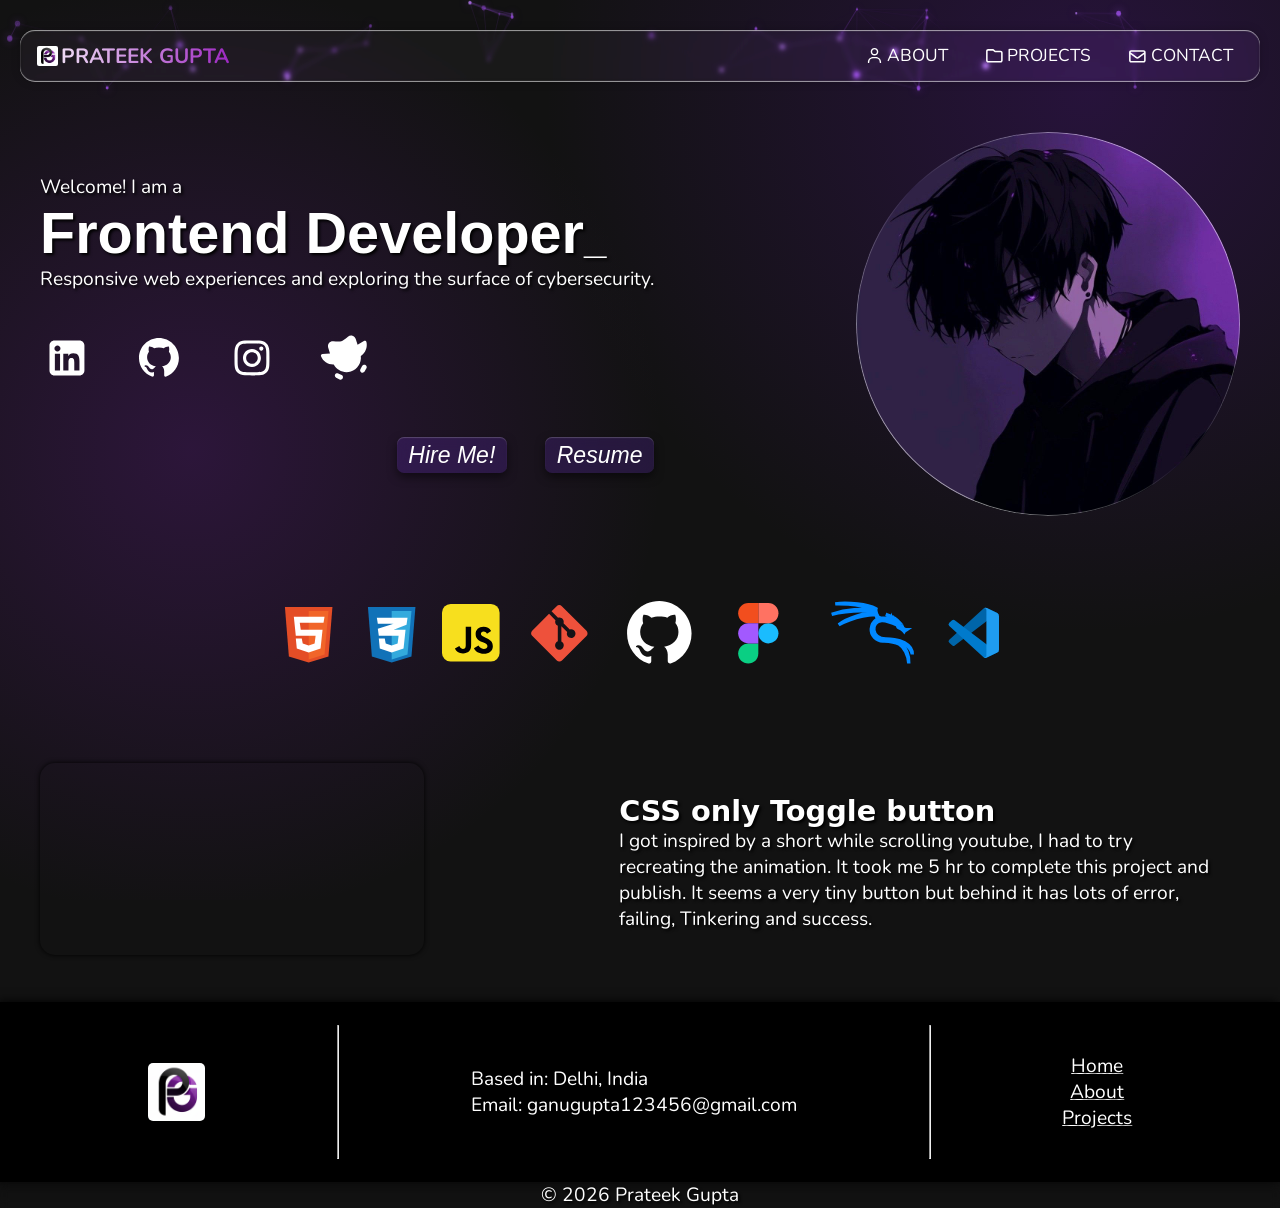
==== index.html @ 06e3328a "glassification of other containers" ====
<!DOCTYPE html>
<html>
    <head>
        <meta charset="UTF-8">
        <meta http-equiv="X-UA-Compatible" content="IE=edge">
        <meta name="viewport" content="width=device-width, initial-scale=1.0, minimum-scale=1.0, maximum-scale=5.0">

        <title>
            Prateek Gupta
        </title>

        <link rel="icon" type="image/png" href="./Global/Favicon.png">

        <link rel="stylesheet" href="./Global/global.css">
        <link rel="stylesheet" href="./index.css">
    </head>

    <body>
        <header>
            <nav>
                <h1><a href="./index.html" title="Home Page"><img src="./Global/Favicon.png"> Prateek Gupta</a></h1>

                <div class="sidebar">
                    <input type="checkbox" id="sidebar-active">

                    <div id="open-btn">
                        <label for="sidebar-active" title="Sidebar">
                            <i id="angle" class="fa-solid fa-angle-left"></i>
                        </label>
                    </div>

                    <label for="sidebar-active" id="overlay"></label>
                    
                    <ul>
                        <li><a href="./About/about.html" ><svg xmlns="http://www.w3.org/2000/svg" height="1.1em" viewBox="0 0 640 640"><path d="M240 192C240 147.8 275.8 112 320 112C364.2 112 400 147.8 400 192C400 236.2 364.2 272 320 272C275.8 272 240 236.2 240 192zM448 192C448 121.3 390.7 64 320 64C249.3 64 192 121.3 192 192C192 262.7 249.3 320 320 320C390.7 320 448 262.7 448 192zM144 544C144 473.3 201.3 416 272 416L368 416C438.7 416 496 473.3 496 544L496 552C496 565.3 506.7 576 520 576C533.3 576 544 565.3 544 552L544 544C544 446.8 465.2 368 368 368L272 368C174.8 368 96 446.8 96 544L96 552C96 565.3 106.7 576 120 576C133.3 576 144 565.3 144 552L144 544z" fill="white" /></svg>  About</a></li>

                        <li><a href="./Project/project.html" ><svg xmlns="http://www.w3.org/2000/svg" height="1.2em" viewBox="0 0 640 640"><path d="M128 464L512 464C520.8 464 528 456.8 528 448L528 208C528 199.2 520.8 192 512 192L362.7 192C345.4 192 328.5 186.4 314.7 176L276.3 147.2C273.5 145.1 270.2 144 266.7 144L128 144C119.2 144 112 151.2 112 160L112 448C112 456.8 119.2 464 128 464zM512 512L128 512C92.7 512 64 483.3 64 448L64 160C64 124.7 92.7 96 128 96L266.7 96C280.5 96 294 100.5 305.1 108.8L343.5 137.6C349 141.8 355.8 144 362.7 144L512 144C547.3 144 576 172.7 576 208L576 448C576 483.3 547.3 512 512 512z" fill="white" /></svg>  Projects</a></li>

                        <li><a href="mailto:ganugupta123456@gmail.com" target="_blank" title="Email Me"><svg xmlns="http://www.w3.org/2000/svg" height="1.2em" viewBox="0 0 640 640"><path d="M125.4 128C91.5 128 64 155.5 64 189.4C64 190.3 64 191.1 64.1 192L64 192L64 448C64 483.3 92.7 512 128 512L512 512C547.3 512 576 483.3 576 448L576 192L575.9 192C575.9 191.1 576 190.3 576 189.4C576 155.5 548.5 128 514.6 128L125.4 128zM528 256.3L528 448C528 456.8 520.8 464 512 464L128 464C119.2 464 112 456.8 112 448L112 256.3L266.8 373.7C298.2 397.6 341.7 397.6 373.2 373.7L528 256.3zM112 189.4C112 182 118 176 125.4 176L514.6 176C522 176 528 182 528 189.4C528 193.6 526 197.6 522.7 200.1L344.2 335.5C329.9 346.3 310.1 346.3 295.8 335.5L117.3 200.1C114 197.6 112 193.6 112 189.4z" fill="white" /></svg>  Contact</a></li>
                    </ul>
                </div>
            </nav>
            <canvas id="particle-canvas"></canvas>
        </header>

        <main>
            <div id="intro">
                <div class="left">
                    <p>Welcome! I am a</p>
                    <h1>Frontend Developer<span id="blink">_</span></h1>
                    <p>Responsive web experiences and exploring the surface of cybersecurity.</p>

                    <div id="Socials">
                        <ul>
                            <li><a href="https://www.linkedin.com/in/toprateek-gupta/" target="_blank" title="connect via LinkedIn"><svg xmlns="http://www.w3.org/2000/svg" height="1.3em" viewBox="0 0 640 640"><path d="M160 96C124.7 96 96 124.7 96 160L96 480C96 515.3 124.7 544 160 544L480 544C515.3 544 544 515.3 544 480L544 160C544 124.7 515.3 96 480 96L160 96zM165 266.2L231.5 266.2L231.5 480L165 480L165 266.2zM236.7 198.5C236.7 219.8 219.5 237 198.2 237C176.9 237 159.7 219.8 159.7 198.5C159.7 177.2 176.9 160 198.2 160C219.5 160 236.7 177.2 236.7 198.5zM413.9 480L413.9 376C413.9 351.2 413.4 319.3 379.4 319.3C344.8 319.3 339.5 346.3 339.5 374.2L339.5 480L273.1 480L273.1 266.2L336.8 266.2L336.8 295.4L337.7 295.4C346.6 278.6 368.3 260.9 400.6 260.9C467.8 260.9 480.3 305.2 480.3 362.8L480.3 480L413.9 480z" fill="white" /></svg></a></li>

                            <li><a href="https://github.com/yourprateek/" target="_blank" title="Github"><svg xmlns="http://www.w3.org/2000/svg" height="1.3em" viewBox="0 0 640 640"><path d="M280.5 426.5C214.5 418.5 168 371 168 309.5C168 284.5 177 257.5 192 239.5C185.5 223 186.5 188 194 173.5C214 171 241 181.5 257 196C276 190 296 187 320.5 187C345 187 365 190 383 195.5C398.5 181.5 426 171 446 173.5C453 187 454 222 447.5 239C463.5 258 472 283.5 472 309.5C472 371 425.5 417.5 358.5 426C375.5 437 387 461 387 488.5L387 540.5C387 555.5 399.5 564 414.5 558C505 523.5 576 433 576 321C576 179.5 461 64 319.5 64C178 64 64 179.5 64 321C64 432 134.5 524 229.5 558.5C243 563.5 256 554.5 256 541L256 501C249 504 240 506 232 506C199 506 179.5 488 165.5 454.5C160 441 154 433 142.5 431.5C136.5 431 134.5 428.5 134.5 425.5C134.5 419.5 144.5 415 154.5 415C169 415 181.5 424 194.5 442.5C204.5 457 215 463.5 227.5 463.5C240 463.5 248 459 259.5 447.5C268 439 274.5 431.5 280.5 426.5z" fill="white" /></svg> </a></li>

                            <li><a href="https://www.instagram.com/your_prateeek/" target="_blank" title="Instagram"><svg xmlns="http://www.w3.org/2000/svg" height="1.3em" viewBox="0 0 640 640"><path d="M320.3 205C256.8 204.8 205.2 256.2 205 319.7C204.8 383.2 256.2 434.8 319.7 435C383.2 435.2 434.8 383.8 435 320.3C435.2 256.8 383.8 205.2 320.3 205zM319.7 245.4C360.9 245.2 394.4 278.5 394.6 319.7C394.8 360.9 361.5 394.4 320.3 394.6C279.1 394.8 245.6 361.5 245.4 320.3C245.2 279.1 278.5 245.6 319.7 245.4zM413.1 200.3C413.1 185.5 425.1 173.5 439.9 173.5C454.7 173.5 466.7 185.5 466.7 200.3C466.7 215.1 454.7 227.1 439.9 227.1C425.1 227.1 413.1 215.1 413.1 200.3zM542.8 227.5C541.1 191.6 532.9 159.8 506.6 133.6C480.4 107.4 448.6 99.2 412.7 97.4C375.7 95.3 264.8 95.3 227.8 97.4C192 99.1 160.2 107.3 133.9 133.5C107.6 159.7 99.5 191.5 97.7 227.4C95.6 264.4 95.6 375.3 97.7 412.3C99.4 448.2 107.6 480 133.9 506.2C160.2 532.4 191.9 540.6 227.8 542.4C264.8 544.5 375.7 544.5 412.7 542.4C448.6 540.7 480.4 532.5 506.6 506.2C532.8 480 541 448.2 542.8 412.3C544.9 375.3 544.9 264.5 542.8 227.5zM495 452C487.2 471.6 472.1 486.7 452.4 494.6C422.9 506.3 352.9 503.6 320.3 503.6C287.7 503.6 217.6 506.2 188.2 494.6C168.6 486.8 153.5 471.7 145.6 452C133.9 422.5 136.6 352.5 136.6 319.9C136.6 287.3 134 217.2 145.6 187.8C153.4 168.2 168.5 153.1 188.2 145.2C217.7 133.5 287.7 136.2 320.3 136.2C352.9 136.2 423 133.6 452.4 145.2C472 153 487.1 168.1 495 187.8C506.7 217.3 504 287.3 504 319.9C504 352.5 506.7 422.6 495 452z" fill="white" /></svg></a></li>

                            <li><a href="https://www.duolingo.com/profile/your_prateek" target="_blank" title="Duolingo"><svg xmlns="http://www.w3.org/2000/svg" height="1.3em" viewBox="0 0 640 640"><path d="M536.3 294.5C546.7 383 492.9 466.6 408.1 493.5C323.3 520.4 231.5 483.2 189.2 404.8C117.2 407.8 51.8 365 26 299.3C23.4 292.7 24.1 285.3 27.9 279.4C31.7 273.5 38.1 269.7 45.1 269.3L141.2 263.3L117.4 187.4C111.1 167.4 115.2 145.5 128.4 129.1C141.6 112.7 162.1 104.1 182.9 106.1C235.1 111.1 269.7 110.9 286.9 105.5C304.1 100.1 332 80.7 371 47.1C386.9 33.4 408.7 28.6 428.8 34.4C448.9 40.2 464.9 55.7 471.2 75.8L494.8 151L575.6 101.3C581.6 97.6 589 97 595.5 99.7C602 102.4 606.8 108 608.4 114.9C624.6 183.1 596 255.2 536.3 294.4zM290.5 539.9L290.5 539.9C305.6 547.4 312 565.7 304.7 580.9C297.4 596.1 279.3 602.8 264 595.8L220.1 574.8C205 567.3 198.6 549 205.9 533.8C213.2 518.6 231.3 511.9 246.6 518.9L290.4 539.9zM596.6 409.7C611.4 418.1 616.6 437 608.2 451.9L584.3 494.3C575.6 508.6 557.2 513.5 542.7 505.2C528.2 496.9 522.8 478.6 530.7 463.8L554.6 421.4C558.6 414.3 565.3 409 573.2 406.8C581.1 404.6 589.5 405.6 596.6 409.7z" fill="white" /></svg></a></li>
                        </ul>
                    </div>
                    <div id="buttons">
                        <button title="Click to Hire Prateek"> Hire Me! </button>
                        <button title="View Resume"> Resume </button>
                    </div>
                    
                </div>

                <div class="right">
                    <img src="./Global/boy.jpg" alt="Profile Photo">
                </div>
            </div>
            <div class="carousel">
                <div class="group">
                    <button title="HTML 5"><svg height="1.1em" viewBox="0 0 32 32" fill="none" xmlns="http://www.w3.org/2000/svg"><g id="SVGRepo_bgCarrier" stroke-width="0"></g><g id="SVGRepo_tracerCarrier" stroke-linecap="round" stroke-linejoin="round"></g><g id="SVGRepo_iconCarrier"> <path d="M6 28L4 3H28L26 28L16 31L6 28Z" fill="#E44D26"></path> <path d="M26 5H16V29.5L24 27L26 5Z" fill="#F16529"></path> <path d="M9.5 17.5L8.5 8H24L23.5 11H11.5L12 14.5H23L22 24L16 26L10 24L9.5 19H12.5L13 21.5L16 22.5L19 21.5L19.5 17.5H9.5Z" fill="white"></path> </g></svg></button>
                    <button title="CSS 3"><svg height="1.1em" viewBox="0 0 32 32" fill="none" xmlns="http://www.w3.org/2000/svg"><g id="SVGRepo_bgCarrier" stroke-width="0"></g><g id="SVGRepo_tracerCarrier" stroke-linecap="round" stroke-linejoin="round"></g><g id="SVGRepo_iconCarrier"> <path d="M6 28L4 3H28L26 28L16 31L6 28Z" fill="#1172B8"></path> <path d="M26 5H16V29.5L24 27L26 5Z" fill="#33AADD"></path> <path d="M19.5 17.5H9.5L9 14L17 11.5H9L8.5 8.5H24L23.5 12L17 14.5H23L22 24L16 26L10 24L9.5 19H12.5L13 21.5L16 22.5L19 21.5L19.5 17.5Z" fill="white"></path> </g></svg></button>

                    <button title="JavaScript"><svg height="1em" xmlns="http://www.w3.org/2000/svg" aria-label="JavaScript" role="img" viewBox="0 0 512 512" fill="#000000"><g id="SVGRepo_bgCarrier" stroke-width="0"></g><g id="SVGRepo_tracerCarrier" stroke-linecap="round" stroke-linejoin="round"></g><g id="SVGRepo_iconCarrier"><rect width="512" height="512" rx="15%" fill="#f7df1e"></rect><path d="M324 370c10 17 24 29 47 29c20 0 33-10 33 -24c0-16 -13 -22 -35 -32l-12-5c-35-15 -58 -33 -58 -72c0-36 27 -64 70 -64c31 0 53 11 68 39l-37 24c-8-15 -17 -21 -31 -21c-14 0-23 9 -23 21c0 14 9 20 30 29l12 5c41 18 64 35 64 76c0 43-34 67 -80 67c-45 0-74 -21 -88 -49zm-170 4c8 13 14 25 31 25c16 0 26-6 26 -30V203h48v164c0 50-29 72 -72 72c-39 0-61 -20 -72 -44z"></path></g></svg></button>

                    <button title="git"><svg xmlns="http://www.w3.org/2000/svg" height="1.4em" viewBox="0 0 640 640"><path d="M535.6 300.1L340 104.5C334.6 99 327.2 96 319.6 96C312 96 304.6 99 299.2 104.4L258.5 145L310 196.5C337.1 187.4 362.7 213.3 353.4 240.2L403.1 289.9C437.3 278.1 464.3 320.9 438.6 346.6C412.1 373.1 368.4 343.7 382.6 309.3L336.3 263L336.3 384.9C361.6 397.4 358.6 426.7 345.4 439.9C339 446.3 330.2 450 321.1 450C312 450 303.3 446.4 296.8 439.9C279.2 422.3 285.7 393 308 383.9L308 260.9C287.2 252.4 283.4 230.2 289.4 215.9L238.6 165L104.5 299.1C99 304.6 96 311.9 96 319.5C96 327.1 99 334.5 104.5 339.9L300.1 535.6C305.5 541 312.8 544 320.5 544C328.2 544 335.5 541 340.9 535.6L535.6 340.9C541 335.5 544 328.1 544 320.5C544 312.9 541 305.5 535.6 300.1z" fill="rgb(238,81,59)" /></svg></button>

                    <button title="github"><svg xmlns="http://www.w3.org/2000/svg" height="1.4em" viewBox="0 0 640 640"><path d="M280.5 426.5C214.5 418.5 168 371 168 309.5C168 284.5 177 257.5 192 239.5C185.5 223 186.5 188 194 173.5C214 171 241 181.5 257 196C276 190 296 187 320.5 187C345 187 365 190 383 195.5C398.5 181.5 426 171 446 173.5C453 187 454 222 447.5 239C463.5 258 472 283.5 472 309.5C472 371 425.5 417.5 358.5 426C375.5 437 387 461 387 488.5L387 540.5C387 555.5 399.5 564 414.5 558C505 523.5 576 433 576 321C576 179.5 461 64 319.5 64C178 64 64 179.5 64 321C64 432 134.5 524 229.5 558.5C243 563.5 256 554.5 256 541L256 501C249 504 240 506 232 506C199 506 179.5 488 165.5 454.5C160 441 154 433 142.5 431.5C136.5 431 134.5 428.5 134.5 425.5C134.5 419.5 144.5 415 154.5 415C169 415 181.5 424 194.5 442.5C204.5 457 215 463.5 227.5 463.5C240 463.5 248 459 259.5 447.5C268 439 274.5 431.5 280.5 426.5z" fill="white" /></svg></button>

                    <button title="figma"><svg height="1.4em" viewBox="0 0 32 32" fill="none" xmlns="http://www.w3.org/2000/svg"><g id="SVGRepo_bgCarrier" stroke-width="0"></g><g id="SVGRepo_tracerCarrier" stroke-linecap="round" stroke-linejoin="round"></g><g id="SVGRepo_iconCarrier"> <path fill-rule="evenodd" clip-rule="evenodd" d="M16 16C16 13.7909 17.7909 12 20 12C22.2091 12 24 13.7909 24 16C24 18.2091 22.2091 20 20 20C17.7909 20 16 18.2091 16 16Z" fill="#1ABCFE"></path> <path fill-rule="evenodd" clip-rule="evenodd" d="M8 24C8 21.7909 9.79086 20 12 20H16V24C16 26.2091 14.2091 28 12 28C9.79086 28 8 26.2091 8 24Z" fill="#0ACF83"></path> <path fill-rule="evenodd" clip-rule="evenodd" d="M16 4V12H20C22.2091 12 24 10.2091 24 8C24 5.79086 22.2091 4 20 4H16Z" fill="#FF7262"></path> <path fill-rule="evenodd" clip-rule="evenodd" d="M8 8C8 10.2091 9.79086 12 12 12H16V4H12C9.79086 4 8 5.79086 8 8Z" fill="#F24E1E"></path> <path fill-rule="evenodd" clip-rule="evenodd" d="M8 16C8 18.2091 9.79086 20 12 20H16V12H12C9.79086 12 8 13.7909 8 16Z" fill="#A259FF"></path> </g></svg></button>

                    <button title="kali-linux"><svg fill="#0088ff" width="108px" height="1.4em" viewBox="0 0 24 24" role="img" xmlns="http://www.w3.org/2000/svg" stroke="#0088ff"><g id="SVGRepo_bgCarrier" stroke-width="0"></g><g id="SVGRepo_tracerCarrier" stroke-linecap="round" stroke-linejoin="round"></g><g id="SVGRepo_iconCarrier"><path d="M12.778 5.943s-1.97-.13-5.327.92c-3.42 1.07-5.36 2.587-5.36 2.587s5.098-2.847 10.852-3.008zm7.351 3.095.257-.017s-1.468-1.78-4.278-2.648c1.58.642 2.954 1.493 4.021 2.665zm.42.74c.039-.068.166.217.263.337.004.024.01.039-.045.027-.005-.025-.013-.032-.013-.032s-.135-.08-.177-.137c-.041-.057-.049-.157-.028-.195zm3.448 8.479s.312-3.578-5.31-4.403a18.277 18.277 0 0 0-2.524-.187c-4.506.06-4.67-5.197-1.275-5.462 1.407-.116 3.087.643 4.73 1.408-.007.204.002.385.136.552.134.168.648.35.813.445.164.094.691.43 1.014.85.07-.131.654-.512.654-.512s-.14.003-.465-.119c-.326-.122-.713-.49-.722-.511-.01-.022-.015-.055.06-.07.059-.049-.072-.207-.13-.265-.058-.058-.445-.716-.454-.73-.009-.016-.012-.031-.04-.05-.085-.027-.46.04-.46.04s-.575-.283-.774-.893c.003.107-.099.224 0 .469-.3-.127-.558-.344-.762-.88-.12.305 0 .499 0 .499s-.707-.198-.82-.85c-.124.293 0 .469 0 .469s-1.153-.602-3.069-.61c-1.283-.118-1.55-2.374-1.43-2.754 0 0-1.85-.975-5.493-1.406-3.642-.43-6.628-.065-6.628-.065s6.45-.31 11.617 1.783c.176.785.704 2.094.989 2.723-.815.563-1.733 1.092-1.876 2.97-.143 1.878 1.472 3.53 3.474 3.58 1.9.102 3.214.116 4.806.942 1.52.84 2.766 3.4 2.89 5.703.132-1.709-.509-5.383-3.5-6.498 4.181.732 4.549 3.832 4.549 3.832zM12.68 5.663l-.15-.485s-2.484-.441-5.822-.204C3.37 5.211 0 6.38 0 6.38s6.896-1.735 12.68-.717z"></path></g></svg></button>

                    <button title="VS Code"><svg height="1em" viewBox="0 0 32 32" xmlns="http://www.w3.org/2000/svg" fill="#000000"><g id="SVGRepo_bgCarrier" stroke-width="0"></g><g id="SVGRepo_tracerCarrier" stroke-linecap="round" stroke-linejoin="round"></g><g id="SVGRepo_iconCarrier"><title>file_type_vscode</title><path d="M29.01,5.03,23.244,2.254a1.742,1.742,0,0,0-1.989.338L2.38,19.8A1.166,1.166,0,0,0,2.3,21.447c.025.027.05.053.077.077l1.541,1.4a1.165,1.165,0,0,0,1.489.066L28.142,5.75A1.158,1.158,0,0,1,30,6.672V6.605A1.748,1.748,0,0,0,29.01,5.03Z" style="fill:#0065a9"></path><path d="M29.01,26.97l-5.766,2.777a1.745,1.745,0,0,1-1.989-.338L2.38,12.2A1.166,1.166,0,0,1,2.3,10.553c.025-.027.05-.053.077-.077l1.541-1.4A1.165,1.165,0,0,1,5.41,9.01L28.142,26.25A1.158,1.158,0,0,0,30,25.328V25.4A1.749,1.749,0,0,1,29.01,26.97Z" style="fill:#007acc"></path><path d="M23.244,29.747a1.745,1.745,0,0,1-1.989-.338A1.025,1.025,0,0,0,23,28.684V3.316a1.024,1.024,0,0,0-1.749-.724,1.744,1.744,0,0,1,1.989-.339l5.765,2.772A1.748,1.748,0,0,1,30,6.6V25.4a1.748,1.748,0,0,1-.991,1.576Z" style="fill:#1f9cf0"></path></g></svg></button>
                </div>
            </div>
            <div id="latest">
                <div id="latest-img"> <a href="./Project/Projects/DayNightToggle/toggle.html"><video src="./Project/Images/toggle-video.mp4" playinline loop autoplay muted></a></div>
                <div id="latest-project">
                    <h2> CSS only Toggle button </h2>
                    <p> I got inspired by a short while scrolling youtube, I had to try recreating the animation. It took me 5 hr to complete this project and publish. It seems a very tiny button but behind it has lots of error, failing, Tinkering and success. </p>
                </div>
            </div>
        </main>

        <footer>
            <img src="./Global/Favicon.png" loading="lazy">
            <hr>

            <div id="contact">
                <p>Based in: Delhi, India</p>
                <p>Email: ganugupta123456@gmail.com</p>
            </div>
            <hr>

            <div id="quick-links">
                <a href="./index.html">Home</a>
                <a href="./About/about.html">About</a>
                <a href="./Project/project.html">Projects</a>
            </div>
        </footer>
        <p id="copyright">© 2026 Prateek Gupta</p>

        <script src="./Global/global.js"></script>
    </body>
</html>
---- Global/global.css ----
@font-face {
    font-family: Nunito;
    src: url(./Nunito-wghtX.woff2);
    font-weight: 400 900;
}
*{
    margin: 0;
    padding: 0;
    box-sizing: border-box;
}
html{
    overscroll-behavior: none;
}
body{
    display: grid;
    grid-template-rows: auto 1fr auto auto;
    grid-template-columns: 100%;
    
    color : rgb(255,255,255);
    font-size: 1.2em;
    font-family: Nunito, sans-serif;

    background-color: #121212;
    background-image: 
    radial-gradient(circle at 15% 50%, rgba(105, 30, 150, 0.3), transparent 40%),
    radial-gradient(circle at 85% 10%, rgba(70, 20, 120, 0.4), transparent 40%);

    min-height: 98vh;           
    background-attachment: fixed; 
    background-repeat: no-repeat;

    text-shadow: 2px 2px 3px black;
}


/*----------------- HEADER Start ------------------*/
header{
    position: relative;
    width: 100%;
    padding-top: 20px;
    color: rgb(168, 85, 247);
}
nav{
    display: flex;
    position: relative;
    justify-content: space-between;
    align-items: center;
    text-wrap: nowrap;
    font-size: 0.9em;

    
    backdrop-filter: blur(2px) brightness(1.4); 
    -webkit-backdrop-filter: blur(2px);

    border-radius: 15px;
    box-shadow: 
    0 0 10px rgba(0, 0, 0, 0.2),
    inset 0 1px 1px rgba(255, 255, 255, 0.6),
    inset 0 -1px 1px rgba(255, 255, 255, 0.6);

    margin: 10px 20px;
    padding: 0.4em;
    z-index: 2;
}
/* H1 Element */
nav h1 img{
    width: 1em;
    border-radius: 2px;
}
nav h1{
    background: linear-gradient(to right,white, rgb(152,30,190));
    -webkit-background-clip: text;
    background-clip: text;
    -webkit-text-fill-color: transparent;
    color: transparent;

    text-shadow: none;
    font-size: 1.2em;

    cursor: pointer;
}
/* List Items */
nav #sidebar-active{
    display: none;
}
nav #angle{
    display: none;
}
nav ul{
    list-style: none;
    display: flex;
    gap: 1rem;
    margin-right: 10px;
}
nav a{
    display: flex;
    align-items: center;
    gap: 3px;
    padding: 5px 10px;
    text-decoration: none;
    text-transform: uppercase;
    color: white;
    text-shadow: none;
}

nav ul li{
    border-radius: 12px;
    cursor: pointer;
    position: relative;
    
}
nav ul li:hover{
    backdrop-filter: blur(12px);
    -webkit-backdrop-filter: blur(12px);

    box-shadow: 
    0 8px 32px 0 rgba(0, 0, 0, 0.4),
    inset 1px 0 1px rgba(255, 255, 255, 0.4),
    inset -1px 0 1px rgba(255, 255, 255, 0.4);
}
/* UnderLines */
nav ul a::after{
    content: '';
    position: absolute;
    bottom: -5px; left: 10%;

    background-image: linear-gradient(to right, white 0%, #9f05ff 50%, white 100%);
    height: 1px; width: 80%;
    border-radius: 1px;

    scale: 0;
    transition: scale 0.25s ease;
}
nav ul a:hover::after{
    scale: 1;
}
/* canvas: constelletion */
#particle-canvas{
    position: absolute;
    top: 0;
    left: 0;
    width: 100%;
    height: 110%; /* Adjust height to extend slightly below navbar */
    z-index: 1;
    pointer-events: none;
}

/*----------------- HEADER End ------------------*/

footer{
    display: flex;
    justify-content: space-evenly;
    align-items: center;

    padding: 1rem;

    background-color: black;
    box-shadow: -2px 0 10px black;
    height: 20vh;

    img{
        border-radius: 5px;
        height: 3em;
    }
    hr{
        height: 90%;
    }
    #quick-links{
        display: flex;
        flex-direction: column;
        justify-content: center;
        align-items: center;

        a{
            
            color: white;
        }
        
    }
}
#copyright{
    text-align: center;
    backdrop-filter: blur(5px);
}
@media(max-width: 540px) {
    footer{
        flex-direction: column;
        height: auto;
        gap: 1em;

        hr{
            width: 90%;
            height: 0%;
        }
        #quick-links{
            display: flex;
            flex-direction: row;
            gap: 1em;
        }
    }
}
@media(max-width: 460px){
    footer{
        font-size: 75%;
    }
}
---- index.css ----
#intro{
    display: flex;
    justify-content: space-between;
    gap: 2rem;
}
main{
    display: grid;
    padding: 2.5rem;
}
body{
    user-select: none;
    -webkit-user-select: none;
}
/*Main Content*/
#intro{
    display: flex;
    align-items: center;
}
.left{
    display: flex;
    flex-direction: column;

    justify-content: center;
    align-items: start;

    font-size: 2em;

    h1{
        font-family: sans-serif;
        font-size: 1.5em;
    }

    /* left buttons */
    #buttons{
        width: 100%;
        display: flex;
        justify-content: end;
        gap: 1em;

        button{
        
        font-size: 0.6em;
        font-style: oblique;
        color: rgb(255, 255, 255);
        padding: 0.2em 0.5em;

        background-color: rgba(116, 54, 223, 0.2);

        box-shadow: 
        0 4px 10px rgba(0, 0, 0, 0.5),
        inset 0 1px 1px rgba(255, 255, 255, 0.2);
        transition: transform 0.15s ease, box-shadow 0.15s ease, background-color 0.15s ease;

        
        border: none;
        border-radius: 7px;
        backdrop-filter: blur(16px);

        text-wrap: nowrap;
        }
        button:hover{
        background-color: rgba(116, 54, 223, 0.5);
        transform: translateY(-2px);
        box-shadow: 
        0 6px 14px rgba(0, 0, 0, 0.6),
        inset 0 1px 1px rgba(255, 255, 255, 0.3);
        cursor: pointer;

        }
        button:active{
        filter: brightness(0.85);
        translate: 0 2px;
        box-shadow: 
        inset 0 3px 6px rgba(0, 0, 0, 0.6),
        inset 0 -1px 2px rgba(255, 255, 255, 0.1);
        }
    
    }
}
/* blink */
#blink{
    font-size: 0.7em;
    animation: blink 1s ease-in-out infinite;
}
@keyframes blink{
    0%, 100%{opacity: 1;}
    50%{opacity: 0;}
}
.left p{
    font-size: 0.5em;
}
/* Social Media */
.left #Socials ul{
    display: flex;

    padding: 1em 0em 1em 0em;

    list-style: none;
    gap: 1em;
}
.left #Socials a{
    text-decoration: none;
    &:hover{
    filter: drop-shadow(0px 0px 5px white);
    }
}

#Socials{
    display: flex;
    flex-direction: row;
    gap: 1em;
    align-items: center;
}
#Socials li{
    border: 2px solid transparent;
    border-radius: 50%;

    &:hover{
        translate: 0 -2px;
        transition: translate 0.3 ease;
    }
}

/* Image */
.right{
    display: flex;
    align-items: center;
    
    position: relative;
    border-radius: 50%;
}
.right img{
    height: auto; width: 30vw;
    border-radius: 50%;

}
.right::after {
    content: '';
    position: absolute;
    inset: 0;
    border-radius: 50%;
    padding: 1px;
  
     background: linear-gradient(45deg, rgba(255, 255, 255, 0.8), transparent, rgba(255, 255, 255, 0.8));
    
    -webkit-mask: linear-gradient(#fff 0 0) content-box, linear-gradient(#fff 0 0);
    -webkit-mask-composite: xor;
    mask: linear-gradient(#fff 0 0) content-box, linear-gradient(#fff 0 0);
    mask-composite: exclude;
          
    pointer-events: none;
}
.carousel{
    width: 100%;
    padding: 1em 0;
    margin-top: 3em;

    .group{
        display: flex;
        align-items: center;
        justify-content: center;
        gap: 1em;
    }
    button{
        font-size: 3em;
        background-color: transparent;
        border: none;
        color: #e0e0e0;

        &:hover{
            filter: drop-shadow(0px 0px 10px rgba(255, 255, 255, 0.3)); 
        }
    }
}

/* Latest */
#latest{ 
    margin-top: 3em;

    display: flex;
    justify-content: space-between;
    align-items: center;
    gap: 1em;

    img, video{
        height: auto; width: 30vw;
        border-radius: 15px;
        box-shadow: 0 0 5px black;
    }
    #latest-project{
        max-width: 50vw;
        padding: 1em;

        h2{
            font-family: system-ui, sans-serif;
        }
    }
}

/* @media(max-width: 1080px){
    #intro, #latest{
        align-items: center;
        font-size: 75%;
    }
    .right img{
        padding: .75em;
    }
}
@media(max-width: 830px){
    #intro{
    flex-direction: column-reverse;
    }
    #latest{
        flex-direction: column;
        justify-content: center;

        #latest-project{
        max-width: 90vw;
        padding: 0;
        }
        #latest-img img{
            width: 70vw; height: auto;
        }
    }
    .left{
        text-align: center;
        align-items: center;

        p{
            text-wrap: wrap;
        }
        #buttons{
            justify-content: center;
        }
    }
    .right{
        img{
            height: auto; width: 80vw;
        }
    }
}
@media(max-width: 540px) {
    footer{
        flex-direction: column;
        height: auto;
        gap: 1em;

        hr{
            width: 90%;
            height: 0;
        }
    }
}
@media(max-width: 460px){
    h1{
        font-size: 1em;
    }
    footer{
        font-size: 75%;
    }
} */
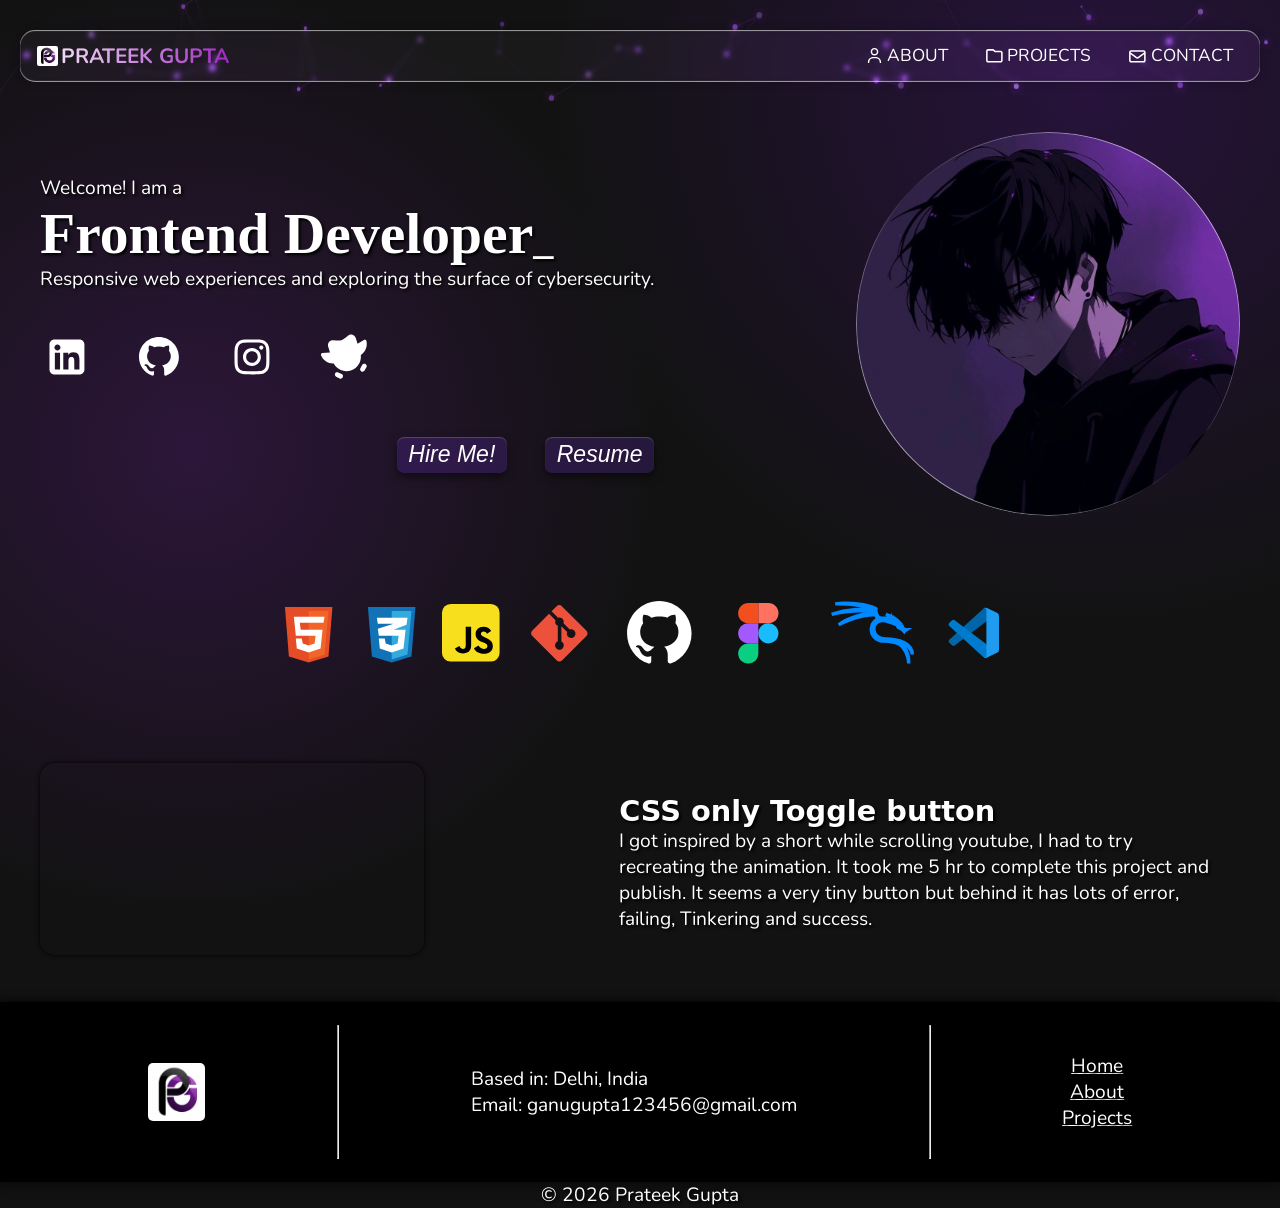
==== commit f694e342: "added resume btn in about and linked resume and about with global <a> edit" ====
--- a/index.html
+++ b/index.html
@@ -63,7 +63,7 @@
                     </div>
                     <div id="buttons">
                         <button title="Click to Hire Prateek"> Hire Me! </button>
-                        <button title="View Resume"> Resume </button>
+                        <button title="View Resume"><a href="./About/about.html"> Resume </a></button>
                     </div>
                     
                 </div>
--- a/Global/global.css
+++ b/Global/global.css
@@ -147,6 +147,13 @@
 
 /*----------------- HEADER End ------------------*/
 
+main{
+    a{
+        text-decoration: none;
+        color: white;
+    }
+}
+
 footer{
     display: flex;
     justify-content: space-evenly;
--- a/index.css
+++ b/index.css
@@ -26,7 +26,7 @@
     font-size: 2em;
 
     h1{
-        font-family: sans-serif;
+        font-family: "Roboto";
         font-size: 1.5em;
     }
 
@@ -97,12 +97,6 @@
 
     list-style: none;
     gap: 1em;
-}
-.left #Socials a{
-    text-decoration: none;
-    &:hover{
-    filter: drop-shadow(0px 0px 5px white);
-    }
 }
 
 #Socials{
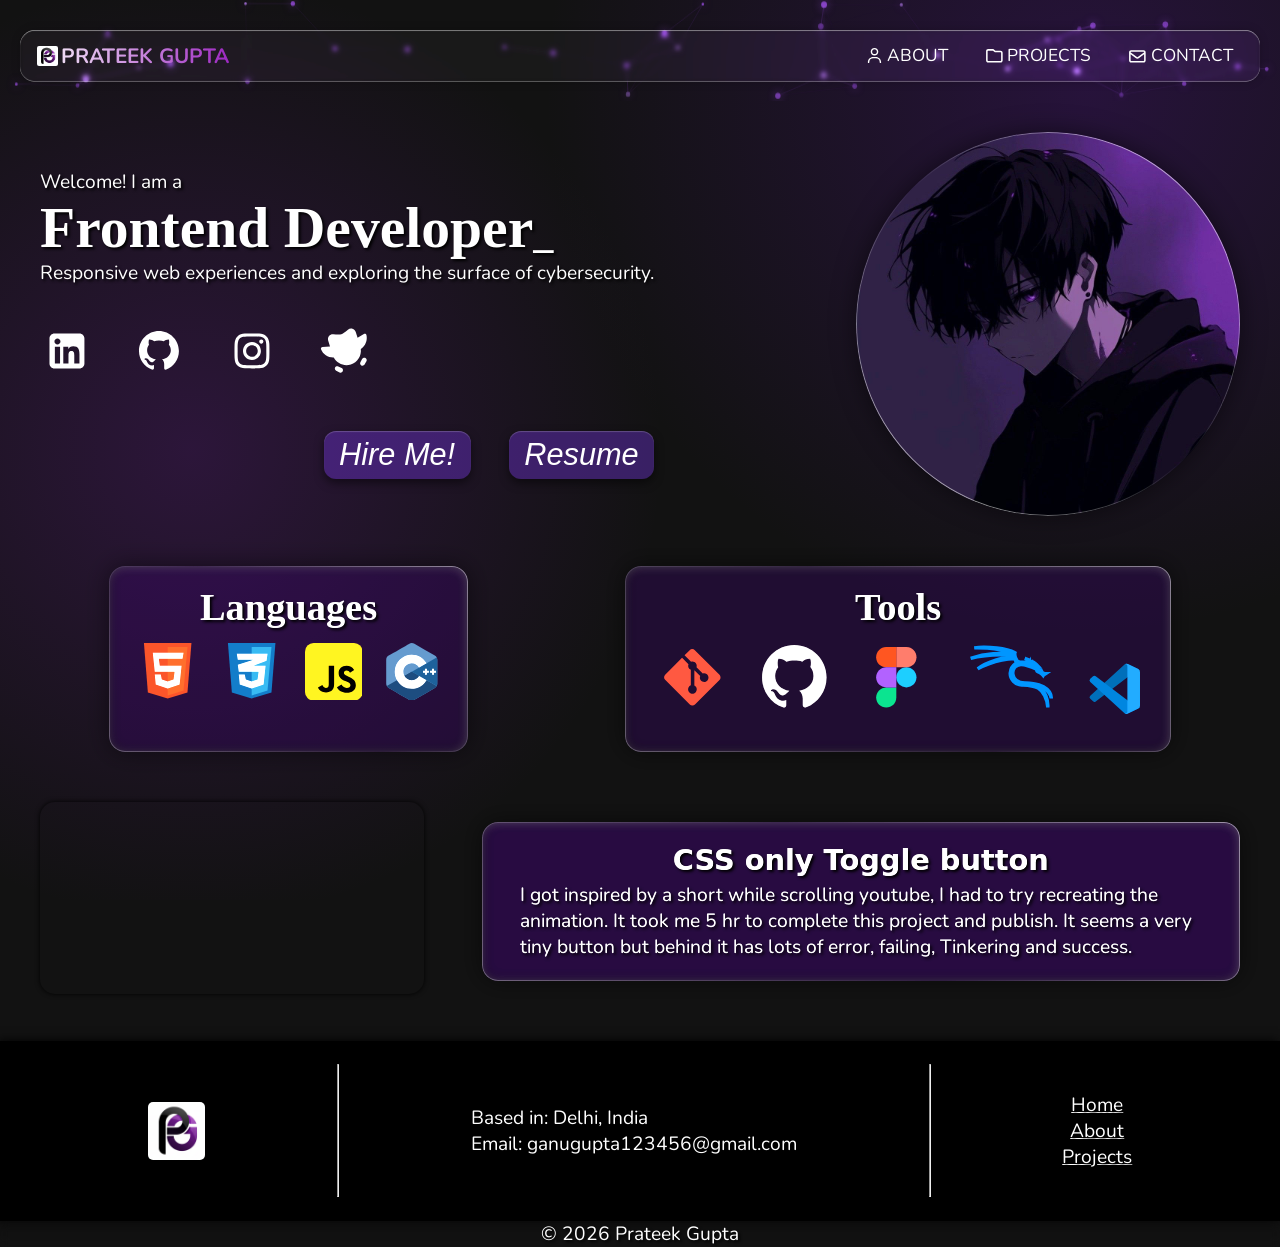
==== commit 9d123496: "Tech Stack and glass modified" ====
--- a/index.html
+++ b/index.html
@@ -72,22 +72,34 @@
                     <img src="./Global/boy.jpg" alt="Profile Photo">
                 </div>
             </div>
-            <div class="carousel">
-                <div class="group">
-                    <button title="HTML 5"><svg height="1.1em" viewBox="0 0 32 32" fill="none" xmlns="http://www.w3.org/2000/svg"><g id="SVGRepo_bgCarrier" stroke-width="0"></g><g id="SVGRepo_tracerCarrier" stroke-linecap="round" stroke-linejoin="round"></g><g id="SVGRepo_iconCarrier"> <path d="M6 28L4 3H28L26 28L16 31L6 28Z" fill="#E44D26"></path> <path d="M26 5H16V29.5L24 27L26 5Z" fill="#F16529"></path> <path d="M9.5 17.5L8.5 8H24L23.5 11H11.5L12 14.5H23L22 24L16 26L10 24L9.5 19H12.5L13 21.5L16 22.5L19 21.5L19.5 17.5H9.5Z" fill="white"></path> </g></svg></button>
-                    <button title="CSS 3"><svg height="1.1em" viewBox="0 0 32 32" fill="none" xmlns="http://www.w3.org/2000/svg"><g id="SVGRepo_bgCarrier" stroke-width="0"></g><g id="SVGRepo_tracerCarrier" stroke-linecap="round" stroke-linejoin="round"></g><g id="SVGRepo_iconCarrier"> <path d="M6 28L4 3H28L26 28L16 31L6 28Z" fill="#1172B8"></path> <path d="M26 5H16V29.5L24 27L26 5Z" fill="#33AADD"></path> <path d="M19.5 17.5H9.5L9 14L17 11.5H9L8.5 8.5H24L23.5 12L17 14.5H23L22 24L16 26L10 24L9.5 19H12.5L13 21.5L16 22.5L19 21.5L19.5 17.5Z" fill="white"></path> </g></svg></button>
+            <div class="tech_stack">
+                <div class="stack">
+                    <h1>Languages</h1>
 
-                    <button title="JavaScript"><svg height="1em" xmlns="http://www.w3.org/2000/svg" aria-label="JavaScript" role="img" viewBox="0 0 512 512" fill="#000000"><g id="SVGRepo_bgCarrier" stroke-width="0"></g><g id="SVGRepo_tracerCarrier" stroke-linecap="round" stroke-linejoin="round"></g><g id="SVGRepo_iconCarrier"><rect width="512" height="512" rx="15%" fill="#f7df1e"></rect><path d="M324 370c10 17 24 29 47 29c20 0 33-10 33 -24c0-16 -13 -22 -35 -32l-12-5c-35-15 -58 -33 -58 -72c0-36 27 -64 70 -64c31 0 53 11 68 39l-37 24c-8-15 -17 -21 -31 -21c-14 0-23 9 -23 21c0 14 9 20 30 29l12 5c41 18 64 35 64 76c0 43-34 67 -80 67c-45 0-74 -21 -88 -49zm-170 4c8 13 14 25 31 25c16 0 26-6 26 -30V203h48v164c0 50-29 72 -72 72c-39 0-61 -20 -72 -44z"></path></g></svg></button>
+                    <svg title="HTML 5" height="1.1em" viewBox="0 0 32 32" fill="none" xmlns="http://www.w3.org/2000/svg"><g id="SVGRepo_bgCarrier" stroke-width="0"></g><g id="SVGRepo_tracerCarrier" stroke-linecap="round" stroke-linejoin="round"></g><g id="SVGRepo_iconCarrier"> <path d="M6 28L4 3H28L26 28L16 31L6 28Z" fill="#E44D26"></path> <path d="M26 5H16V29.5L24 27L26 5Z" fill="#F16529"></path> <path d="M9.5 17.5L8.5 8H24L23.5 11H11.5L12 14.5H23L22 24L16 26L10 24L9.5 19H12.5L13 21.5L16 22.5L19 21.5L19.5 17.5H9.5Z" fill="white"></path> </g></svg>
 
-                    <button title="git"><svg xmlns="http://www.w3.org/2000/svg" height="1.4em" viewBox="0 0 640 640"><path d="M535.6 300.1L340 104.5C334.6 99 327.2 96 319.6 96C312 96 304.6 99 299.2 104.4L258.5 145L310 196.5C337.1 187.4 362.7 213.3 353.4 240.2L403.1 289.9C437.3 278.1 464.3 320.9 438.6 346.6C412.1 373.1 368.4 343.7 382.6 309.3L336.3 263L336.3 384.9C361.6 397.4 358.6 426.7 345.4 439.9C339 446.3 330.2 450 321.1 450C312 450 303.3 446.4 296.8 439.9C279.2 422.3 285.7 393 308 383.9L308 260.9C287.2 252.4 283.4 230.2 289.4 215.9L238.6 165L104.5 299.1C99 304.6 96 311.9 96 319.5C96 327.1 99 334.5 104.5 339.9L300.1 535.6C305.5 541 312.8 544 320.5 544C328.2 544 335.5 541 340.9 535.6L535.6 340.9C541 335.5 544 328.1 544 320.5C544 312.9 541 305.5 535.6 300.1z" fill="rgb(238,81,59)" /></svg></button>
+                    <svg title="CSS 3" height="1.1em" viewBox="0 0 32 32" fill="none" xmlns="http://www.w3.org/2000/svg"><g id="SVGRepo_bgCarrier" stroke-width="0"></g><g id="SVGRepo_tracerCarrier" stroke-linecap="round" stroke-linejoin="round"></g><g id="SVGRepo_iconCarrier"> <path d="M6 28L4 3H28L26 28L16 31L6 28Z" fill="#1172B8"></path> <path d="M26 5H16V29.5L24 27L26 5Z" fill="#33AADD"></path> <path d="M19.5 17.5H9.5L9 14L17 11.5H9L8.5 8.5H24L23.5 12L17 14.5H23L22 24L16 26L10 24L9.5 19H12.5L13 21.5L16 22.5L19 21.5L19.5 17.5Z" fill="white"></path> </g></svg>
 
-                    <button title="github"><svg xmlns="http://www.w3.org/2000/svg" height="1.4em" viewBox="0 0 640 640"><path d="M280.5 426.5C214.5 418.5 168 371 168 309.5C168 284.5 177 257.5 192 239.5C185.5 223 186.5 188 194 173.5C214 171 241 181.5 257 196C276 190 296 187 320.5 187C345 187 365 190 383 195.5C398.5 181.5 426 171 446 173.5C453 187 454 222 447.5 239C463.5 258 472 283.5 472 309.5C472 371 425.5 417.5 358.5 426C375.5 437 387 461 387 488.5L387 540.5C387 555.5 399.5 564 414.5 558C505 523.5 576 433 576 321C576 179.5 461 64 319.5 64C178 64 64 179.5 64 321C64 432 134.5 524 229.5 558.5C243 563.5 256 554.5 256 541L256 501C249 504 240 506 232 506C199 506 179.5 488 165.5 454.5C160 441 154 433 142.5 431.5C136.5 431 134.5 428.5 134.5 425.5C134.5 419.5 144.5 415 154.5 415C169 415 181.5 424 194.5 442.5C204.5 457 215 463.5 227.5 463.5C240 463.5 248 459 259.5 447.5C268 439 274.5 431.5 280.5 426.5z" fill="white" /></svg></button>
+                    <svg title="JavaScript" height="1em" xmlns="http://www.w3.org/2000/svg" aria-label="JavaScript" role="img" viewBox="0 0 512 512" fill="#000000"><g id="SVGRepo_bgCarrier" stroke-width="0"></g><g id="SVGRepo_tracerCarrier" stroke-linecap="round" stroke-linejoin="round"></g><g id="SVGRepo_iconCarrier"><rect width="512" height="512" rx="15%" fill="#f7df1e"></rect><path d="M324 370c10 17 24 29 47 29c20 0 33-10 33 -24c0-16 -13 -22 -35 -32l-12-5c-35-15 -58 -33 -58 -72c0-36 27 -64 70 -64c31 0 53 11 68 39l-37 24c-8-15 -17 -21 -31 -21c-14 0-23 9 -23 21c0 14 9 20 30 29l12 5c41 18 64 35 64 76c0 43-34 67 -80 67c-45 0-74 -21 -88 -49zm-170 4c8 13 14 25 31 25c16 0 26-6 26 -30V203h48v164c0 50-29 72 -72 72c-39 0-61 -20 -72 -44z"></path></g></svg>
 
-                    <button title="figma"><svg height="1.4em" viewBox="0 0 32 32" fill="none" xmlns="http://www.w3.org/2000/svg"><g id="SVGRepo_bgCarrier" stroke-width="0"></g><g id="SVGRepo_tracerCarrier" stroke-linecap="round" stroke-linejoin="round"></g><g id="SVGRepo_iconCarrier"> <path fill-rule="evenodd" clip-rule="evenodd" d="M16 16C16 13.7909 17.7909 12 20 12C22.2091 12 24 13.7909 24 16C24 18.2091 22.2091 20 20 20C17.7909 20 16 18.2091 16 16Z" fill="#1ABCFE"></path> <path fill-rule="evenodd" clip-rule="evenodd" d="M8 24C8 21.7909 9.79086 20 12 20H16V24C16 26.2091 14.2091 28 12 28C9.79086 28 8 26.2091 8 24Z" fill="#0ACF83"></path> <path fill-rule="evenodd" clip-rule="evenodd" d="M16 4V12H20C22.2091 12 24 10.2091 24 8C24 5.79086 22.2091 4 20 4H16Z" fill="#FF7262"></path> <path fill-rule="evenodd" clip-rule="evenodd" d="M8 8C8 10.2091 9.79086 12 12 12H16V4H12C9.79086 4 8 5.79086 8 8Z" fill="#F24E1E"></path> <path fill-rule="evenodd" clip-rule="evenodd" d="M8 16C8 18.2091 9.79086 20 12 20H16V12H12C9.79086 12 8 13.7909 8 16Z" fill="#A259FF"></path> </g></svg></button>
+                    <!-- <img style="height: 3.2em;" src="./Global/C_Programming_Language.svg"></img> -->
 
-                    <button title="kali-linux"><svg fill="#0088ff" width="108px" height="1.4em" viewBox="0 0 24 24" role="img" xmlns="http://www.w3.org/2000/svg" stroke="#0088ff"><g id="SVGRepo_bgCarrier" stroke-width="0"></g><g id="SVGRepo_tracerCarrier" stroke-linecap="round" stroke-linejoin="round"></g><g id="SVGRepo_iconCarrier"><path d="M12.778 5.943s-1.97-.13-5.327.92c-3.42 1.07-5.36 2.587-5.36 2.587s5.098-2.847 10.852-3.008zm7.351 3.095.257-.017s-1.468-1.78-4.278-2.648c1.58.642 2.954 1.493 4.021 2.665zm.42.74c.039-.068.166.217.263.337.004.024.01.039-.045.027-.005-.025-.013-.032-.013-.032s-.135-.08-.177-.137c-.041-.057-.049-.157-.028-.195zm3.448 8.479s.312-3.578-5.31-4.403a18.277 18.277 0 0 0-2.524-.187c-4.506.06-4.67-5.197-1.275-5.462 1.407-.116 3.087.643 4.73 1.408-.007.204.002.385.136.552.134.168.648.35.813.445.164.094.691.43 1.014.85.07-.131.654-.512.654-.512s-.14.003-.465-.119c-.326-.122-.713-.49-.722-.511-.01-.022-.015-.055.06-.07.059-.049-.072-.207-.13-.265-.058-.058-.445-.716-.454-.73-.009-.016-.012-.031-.04-.05-.085-.027-.46.04-.46.04s-.575-.283-.774-.893c.003.107-.099.224 0 .469-.3-.127-.558-.344-.762-.88-.12.305 0 .499 0 .499s-.707-.198-.82-.85c-.124.293 0 .469 0 .469s-1.153-.602-3.069-.61c-1.283-.118-1.55-2.374-1.43-2.754 0 0-1.85-.975-5.493-1.406-3.642-.43-6.628-.065-6.628-.065s6.45-.31 11.617 1.783c.176.785.704 2.094.989 2.723-.815.563-1.733 1.092-1.876 2.97-.143 1.878 1.472 3.53 3.474 3.58 1.9.102 3.214.116 4.806.942 1.52.84 2.766 3.4 2.89 5.703.132-1.709-.509-5.383-3.5-6.498 4.181.732 4.549 3.832 4.549 3.832zM12.68 5.663l-.15-.485s-2.484-.441-5.822-.204C3.37 5.211 0 6.38 0 6.38s6.896-1.735 12.68-.717z"></path></g></svg></button>
+                    <svg title="C++" height="1em" viewBox="-16 0 288 288" xmlns="http://www.w3.org/2000/svg" preserveAspectRatio="xMinYMin meet" fill="#000000"><g id="SVGRepo_bgCarrier" stroke-width="0"></g><g id="SVGRepo_tracerCarrier" stroke-linecap="round" stroke-linejoin="round"></g><g id="SVGRepo_iconCarrier"><path d="M255.569 84.72c-.002-4.83-1.035-9.098-3.124-12.761-2.052-3.602-5.125-6.621-9.247-9.008-34.025-19.619-68.083-39.178-102.097-58.817-9.17-5.294-18.061-5.101-27.163.269C100.395 12.39 32.59 51.237 12.385 62.94 4.064 67.757.015 75.129.013 84.711 0 124.166.013 163.62 0 203.076c.002 4.724.991 8.909 2.988 12.517 2.053 3.711 5.169 6.813 9.386 9.254 20.206 11.703 88.02 50.547 101.56 58.536 9.106 5.373 17.997 5.565 27.17.269 34.015-19.64 68.075-39.198 102.105-58.817 4.217-2.44 7.333-5.544 9.386-9.252 1.994-3.608 2.985-7.793 2.987-12.518 0 0 0-78.889-.013-118.345" fill="#5C8DBC"></path><path d="M128.182 143.509L2.988 215.593c2.053 3.711 5.169 6.813 9.386 9.254 20.206 11.703 88.02 50.547 101.56 58.536 9.106 5.373 17.997 5.565 27.17.269 34.015-19.64 68.075-39.198 102.105-58.817 4.217-2.44 7.333-5.544 9.386-9.252l-124.413-72.074" fill="#1A4674"></path><path d="M91.101 164.861c7.285 12.718 20.98 21.296 36.69 21.296 15.807 0 29.58-8.687 36.828-21.541l-36.437-21.107-37.081 21.352" fill="#1A4674"></path><path d="M255.569 84.72c-.002-4.83-1.035-9.098-3.124-12.761l-124.263 71.55 124.413 72.074c1.994-3.608 2.985-7.793 2.987-12.518 0 0 0-78.889-.013-118.345" fill="#1B598E"></path><path d="M248.728 148.661h-9.722v9.724h-9.724v-9.724h-9.721v-9.721h9.721v-9.722h9.724v9.722h9.722v9.721M213.253 148.661h-9.721v9.724h-9.722v-9.724h-9.722v-9.721h9.722v-9.722h9.722v9.722h9.721v9.721" fill="#FFF"></path><path d="M164.619 164.616c-7.248 12.854-21.021 21.541-36.828 21.541-15.71 0-29.405-8.578-36.69-21.296a42.062 42.062 0 0 1-5.574-20.968c0-23.341 18.923-42.263 42.264-42.263 15.609 0 29.232 8.471 36.553 21.059l36.941-21.272c-14.683-25.346-42.096-42.398-73.494-42.398-46.876 0-84.875 38-84.875 84.874 0 15.378 4.091 29.799 11.241 42.238 14.646 25.48 42.137 42.637 73.634 42.637 31.555 0 59.089-17.226 73.714-42.781l-36.886-21.371" fill="#FFF"></path></g></svg>
+                </div>
+                
+                <div class="stack">
+                    
+                    <h1>Tools</h1>
+                    
+                    <svg title="git" xmlns="http://www.w3.org/2000/svg" height="1.4em" viewBox="0 0 640 640"><path d="M535.6 300.1L340 104.5C334.6 99 327.2 96 319.6 96C312 96 304.6 99 299.2 104.4L258.5 145L310 196.5C337.1 187.4 362.7 213.3 353.4 240.2L403.1 289.9C437.3 278.1 464.3 320.9 438.6 346.6C412.1 373.1 368.4 343.7 382.6 309.3L336.3 263L336.3 384.9C361.6 397.4 358.6 426.7 345.4 439.9C339 446.3 330.2 450 321.1 450C312 450 303.3 446.4 296.8 439.9C279.2 422.3 285.7 393 308 383.9L308 260.9C287.2 252.4 283.4 230.2 289.4 215.9L238.6 165L104.5 299.1C99 304.6 96 311.9 96 319.5C96 327.1 99 334.5 104.5 339.9L300.1 535.6C305.5 541 312.8 544 320.5 544C328.2 544 335.5 541 340.9 535.6L535.6 340.9C541 335.5 544 328.1 544 320.5C544 312.9 541 305.5 535.6 300.1z" fill="rgb(238,81,59)" /></svg>
 
-                    <button title="VS Code"><svg height="1em" viewBox="0 0 32 32" xmlns="http://www.w3.org/2000/svg" fill="#000000"><g id="SVGRepo_bgCarrier" stroke-width="0"></g><g id="SVGRepo_tracerCarrier" stroke-linecap="round" stroke-linejoin="round"></g><g id="SVGRepo_iconCarrier"><title>file_type_vscode</title><path d="M29.01,5.03,23.244,2.254a1.742,1.742,0,0,0-1.989.338L2.38,19.8A1.166,1.166,0,0,0,2.3,21.447c.025.027.05.053.077.077l1.541,1.4a1.165,1.165,0,0,0,1.489.066L28.142,5.75A1.158,1.158,0,0,1,30,6.672V6.605A1.748,1.748,0,0,0,29.01,5.03Z" style="fill:#0065a9"></path><path d="M29.01,26.97l-5.766,2.777a1.745,1.745,0,0,1-1.989-.338L2.38,12.2A1.166,1.166,0,0,1,2.3,10.553c.025-.027.05-.053.077-.077l1.541-1.4A1.165,1.165,0,0,1,5.41,9.01L28.142,26.25A1.158,1.158,0,0,0,30,25.328V25.4A1.749,1.749,0,0,1,29.01,26.97Z" style="fill:#007acc"></path><path d="M23.244,29.747a1.745,1.745,0,0,1-1.989-.338A1.025,1.025,0,0,0,23,28.684V3.316a1.024,1.024,0,0,0-1.749-.724,1.744,1.744,0,0,1,1.989-.339l5.765,2.772A1.748,1.748,0,0,1,30,6.6V25.4a1.748,1.748,0,0,1-.991,1.576Z" style="fill:#1f9cf0"></path></g></svg></button>
+                    <svg title="github" xmlns="http://www.w3.org/2000/svg" height="1.4em" viewBox="0 0 640 640"><path d="M280.5 426.5C214.5 418.5 168 371 168 309.5C168 284.5 177 257.5 192 239.5C185.5 223 186.5 188 194 173.5C214 171 241 181.5 257 196C276 190 296 187 320.5 187C345 187 365 190 383 195.5C398.5 181.5 426 171 446 173.5C453 187 454 222 447.5 239C463.5 258 472 283.5 472 309.5C472 371 425.5 417.5 358.5 426C375.5 437 387 461 387 488.5L387 540.5C387 555.5 399.5 564 414.5 558C505 523.5 576 433 576 321C576 179.5 461 64 319.5 64C178 64 64 179.5 64 321C64 432 134.5 524 229.5 558.5C243 563.5 256 554.5 256 541L256 501C249 504 240 506 232 506C199 506 179.5 488 165.5 454.5C160 441 154 433 142.5 431.5C136.5 431 134.5 428.5 134.5 425.5C134.5 419.5 144.5 415 154.5 415C169 415 181.5 424 194.5 442.5C204.5 457 215 463.5 227.5 463.5C240 463.5 248 459 259.5 447.5C268 439 274.5 431.5 280.5 426.5z" fill="white" /></svg>
+
+                    <svg title="figma" height="1.4em" viewBox="0 0 32 32" fill="none" xmlns="http://www.w3.org/2000/svg"><g id="SVGRepo_bgCarrier" stroke-width="0"></g><g id="SVGRepo_tracerCarrier" stroke-linecap="round" stroke-linejoin="round"></g><g id="SVGRepo_iconCarrier"> <path fill-rule="evenodd" clip-rule="evenodd" d="M16 16C16 13.7909 17.7909 12 20 12C22.2091 12 24 13.7909 24 16C24 18.2091 22.2091 20 20 20C17.7909 20 16 18.2091 16 16Z" fill="#1ABCFE"></path> <path fill-rule="evenodd" clip-rule="evenodd" d="M8 24C8 21.7909 9.79086 20 12 20H16V24C16 26.2091 14.2091 28 12 28C9.79086 28 8 26.2091 8 24Z" fill="#0ACF83"></path> <path fill-rule="evenodd" clip-rule="evenodd" d="M16 4V12H20C22.2091 12 24 10.2091 24 8C24 5.79086 22.2091 4 20 4H16Z" fill="#FF7262"></path> <path fill-rule="evenodd" clip-rule="evenodd" d="M8 8C8 10.2091 9.79086 12 12 12H16V4H12C9.79086 4 8 5.79086 8 8Z" fill="#F24E1E"></path> <path fill-rule="evenodd" clip-rule="evenodd" d="M8 16C8 18.2091 9.79086 20 12 20H16V12H12C9.79086 12 8 13.7909 8 16Z" fill="#A259FF"></path> </g></svg>
+
+                    <svg title="kali-linux" fill="#0088ff" width="108px" height="1.4em" viewBox="0 0 24 24" role="img" xmlns="http://www.w3.org/2000/svg" stroke="#0088ff"><g id="SVGRepo_bgCarrier" stroke-width="0"></g><g id="SVGRepo_tracerCarrier" stroke-linecap="round" stroke-linejoin="round"></g><g id="SVGRepo_iconCarrier"><path d="M12.778 5.943s-1.97-.13-5.327.92c-3.42 1.07-5.36 2.587-5.36 2.587s5.098-2.847 10.852-3.008zm7.351 3.095.257-.017s-1.468-1.78-4.278-2.648c1.58.642 2.954 1.493 4.021 2.665zm.42.74c.039-.068.166.217.263.337.004.024.01.039-.045.027-.005-.025-.013-.032-.013-.032s-.135-.08-.177-.137c-.041-.057-.049-.157-.028-.195zm3.448 8.479s.312-3.578-5.31-4.403a18.277 18.277 0 0 0-2.524-.187c-4.506.06-4.67-5.197-1.275-5.462 1.407-.116 3.087.643 4.73 1.408-.007.204.002.385.136.552.134.168.648.35.813.445.164.094.691.43 1.014.85.07-.131.654-.512.654-.512s-.14.003-.465-.119c-.326-.122-.713-.49-.722-.511-.01-.022-.015-.055.06-.07.059-.049-.072-.207-.13-.265-.058-.058-.445-.716-.454-.73-.009-.016-.012-.031-.04-.05-.085-.027-.46.04-.46.04s-.575-.283-.774-.893c.003.107-.099.224 0 .469-.3-.127-.558-.344-.762-.88-.12.305 0 .499 0 .499s-.707-.198-.82-.85c-.124.293 0 .469 0 .469s-1.153-.602-3.069-.61c-1.283-.118-1.55-2.374-1.43-2.754 0 0-1.85-.975-5.493-1.406-3.642-.43-6.628-.065-6.628-.065s6.45-.31 11.617 1.783c.176.785.704 2.094.989 2.723-.815.563-1.733 1.092-1.876 2.97-.143 1.878 1.472 3.53 3.474 3.58 1.9.102 3.214.116 4.806.942 1.52.84 2.766 3.4 2.89 5.703.132-1.709-.509-5.383-3.5-6.498 4.181.732 4.549 3.832 4.549 3.832zM12.68 5.663l-.15-.485s-2.484-.441-5.822-.204C3.37 5.211 0 6.38 0 6.38s6.896-1.735 12.68-.717z"></path></g></svg>
+
+                    <svg title="VS Code" height="1em" viewBox="0 0 32 32" xmlns="http://www.w3.org/2000/svg" fill="#000000"><g id="SVGRepo_bgCarrier" stroke-width="0"></g><g id="SVGRepo_tracerCarrier" stroke-linecap="round" stroke-linejoin="round"></g><g id="SVGRepo_iconCarrier"><title>file_type_vscode</title><path d="M29.01,5.03,23.244,2.254a1.742,1.742,0,0,0-1.989.338L2.38,19.8A1.166,1.166,0,0,0,2.3,21.447c.025.027.05.053.077.077l1.541,1.4a1.165,1.165,0,0,0,1.489.066L28.142,5.75A1.158,1.158,0,0,1,30,6.672V6.605A1.748,1.748,0,0,0,29.01,5.03Z" style="fill:#0065a9"></path><path d="M29.01,26.97l-5.766,2.777a1.745,1.745,0,0,1-1.989-.338L2.38,12.2A1.166,1.166,0,0,1,2.3,10.553c.025-.027.05-.053.077-.077l1.541-1.4A1.165,1.165,0,0,1,5.41,9.01L28.142,26.25A1.158,1.158,0,0,0,30,25.328V25.4A1.749,1.749,0,0,1,29.01,26.97Z" style="fill:#007acc"></path><path d="M23.244,29.747a1.745,1.745,0,0,1-1.989-.338A1.025,1.025,0,0,0,23,28.684V3.316a1.024,1.024,0,0,0-1.749-.724,1.744,1.744,0,0,1,1.989-.339l5.765,2.772A1.748,1.748,0,0,1,30,6.6V25.4a1.748,1.748,0,0,1-.991,1.576Z" style="fill:#1f9cf0"></path></g></svg>
                 </div>
             </div>
             <div id="latest">
--- a/Global/global.css
+++ b/Global/global.css
@@ -55,8 +55,8 @@
     border-radius: 15px;
     box-shadow: 
     0 0 10px rgba(0, 0, 0, 0.2),
-    inset 0 1px 1px rgba(255, 255, 255, 0.6),
-    inset 0 -1px 1px rgba(255, 255, 255, 0.6);
+    inset 0 0.8px 0.8px rgba(255, 255, 255, 0.6),
+    inset 0 -0.8px 0.8px rgba(255, 255, 255, 0.4);
 
     margin: 10px 20px;
     padding: 0.4em;
@@ -124,13 +124,14 @@
     position: absolute;
     bottom: -5px; left: 10%;
 
-    background-image: linear-gradient(to right, white 0%, #9f05ff 50%, white 100%);
-    height: 1px; width: 80%;
+    background-color: rgba(207, 125, 255, 0.532);
+    height: 2px; width: 80%;
     border-radius: 1px;
 
     scale: 0;
     transition: scale 0.25s ease;
 }
+
 nav ul a:hover::after{
     scale: 1;
 }
--- a/index.css
+++ b/index.css
@@ -1,8 +1,3 @@
-#intro{
-    display: flex;
-    justify-content: space-between;
-    gap: 2rem;
-}
 main{
     display: grid;
     padding: 2.5rem;
@@ -15,6 +10,8 @@
 #intro{
     display: flex;
     align-items: center;
+    justify-content: space-between;
+    gap: 2rem;
 }
 .left{
     display: flex;
@@ -39,12 +36,12 @@
 
         button{
         
-        font-size: 0.6em;
+        font-size: 0.8em;
         font-style: oblique;
         color: rgb(255, 255, 255);
         padding: 0.2em 0.5em;
 
-        background-color: rgba(116, 54, 223, 0.2);
+        background-color: rgba(116, 54, 223, 0.4);
 
         box-shadow: 
         0 4px 10px rgba(0, 0, 0, 0.5),
@@ -53,13 +50,12 @@
 
         
         border: none;
-        border-radius: 7px;
-        backdrop-filter: blur(16px);
+        border-radius: 12px;
 
         text-wrap: nowrap;
         }
         button:hover{
-        background-color: rgba(116, 54, 223, 0.5);
+        background-color: rgba(116, 54, 223, 0.55);
         transform: translateY(-2px);
         box-shadow: 
         0 6px 14px rgba(0, 0, 0, 0.6),
@@ -112,6 +108,7 @@
     &:hover{
         translate: 0 -2px;
         transition: translate 0.3 ease;
+        filter: drop-shadow( 0px 4px 5px rgba(255, 255, 255, 0.1));
     }
 }
 
@@ -126,6 +123,8 @@
 .right img{
     height: auto; width: 30vw;
     border-radius: 50%;
+
+    box-shadow: 0px 0px 24px rgba(0, 0, 0, 0.5);
 
 }
 .right::after {
@@ -144,22 +143,53 @@
           
     pointer-events: none;
 }
-.carousel{
+.tech_stack{
     width: 100%;
-    padding: 1em 0;
-    margin-top: 3em;
-
-    .group{
-        display: flex;
-        align-items: center;
-        justify-content: center;
-        gap: 1em;
-    }
-    button{
+    padding: 50px 0;
+    display: flex;
+    justify-content: space-around;
+    gap: 1em;
+
+    h1{
+        text-align: center;
+        font-size: 2em;
+        font-family: Roboto;
+    }
+
+    .stack{
+        padding: 1em;
+        background-color: rgba(60, 0, 112, 0.3);
+        filter: brightness(1.1);
+        border-radius: 16px;
+
+        box-shadow: 
+        0px 0px 24px rgba(0, 0, 0, 0.5),
+        inset -1px 1px 10px rgba(255, 255, 255, 0.2),
+        inset 1px -1px 10px rgba(0, 0, 0, 0.5); 
+
+        &::after {
+            content: '';
+            position: absolute;
+            inset: 0;
+            border-radius: 16px;
+            padding: 1px;
+  
+            background: linear-gradient(45deg, rgba(255, 255, 255, 0.25), transparent, rgba(255, 255, 255, 0.4));
+    
+            -webkit-mask: linear-gradient(#fff 0 0) content-box, linear-gradient(#fff 0 0);
+            -webkit-mask-composite: xor;
+            mask: linear-gradient(#fff 0 0) content-box, linear-gradient(#fff 0 0);
+            mask-composite: exclude;
+          
+            pointer-events: none;
+        }
+    }
+    svg{
         font-size: 3em;
         background-color: transparent;
         border: none;
         color: #e0e0e0;
+        margin: 8px;
 
         &:hover{
             filter: drop-shadow(0px 0px 10px rgba(255, 255, 255, 0.3)); 
@@ -169,12 +199,11 @@
 
 /* Latest */
 #latest{ 
-    margin-top: 3em;
 
     display: flex;
     justify-content: space-between;
     align-items: center;
-    gap: 1em;
+    gap: 3em;
 
     img, video{
         height: auto; width: 30vw;
@@ -182,9 +211,40 @@
         box-shadow: 0 0 5px black;
     }
     #latest-project{
-        max-width: 50vw;
-        padding: 1em;
-
+        display: flex;
+        flex-direction: column;
+        align-items: center;
+        justify-content: space-around;        
+
+        max-width: 60vw;
+        min-height: 80%;
+        padding: 1em 2em;
+
+        background-color: rgba(60, 0, 112, 0.4);
+        filter: brightness(1.2);
+        border-radius: 16px;
+
+        box-shadow: 
+        0px 0px 24px rgba(0, 0, 0, 0.5),
+        inset -1px 1px 10px rgba(255, 255, 255, 0.2),
+        inset 1px -1px 10px rgba(0, 0, 0, 0.5); 
+
+        &::after {
+            content: '';
+            position: absolute;
+            inset: 0;
+            border-radius: 16px;
+            padding: 1px;
+  
+            background: linear-gradient(45deg, rgba(255, 255, 255, 0.25), transparent, rgba(255, 255, 255, 0.4));
+    
+            -webkit-mask: linear-gradient(#fff 0 0) content-box, linear-gradient(#fff 0 0);
+            -webkit-mask-composite: xor;
+            mask: linear-gradient(#fff 0 0) content-box, linear-gradient(#fff 0 0);
+            mask-composite: exclude;
+          
+            pointer-events: none;
+        }
         h2{
             font-family: system-ui, sans-serif;
         }
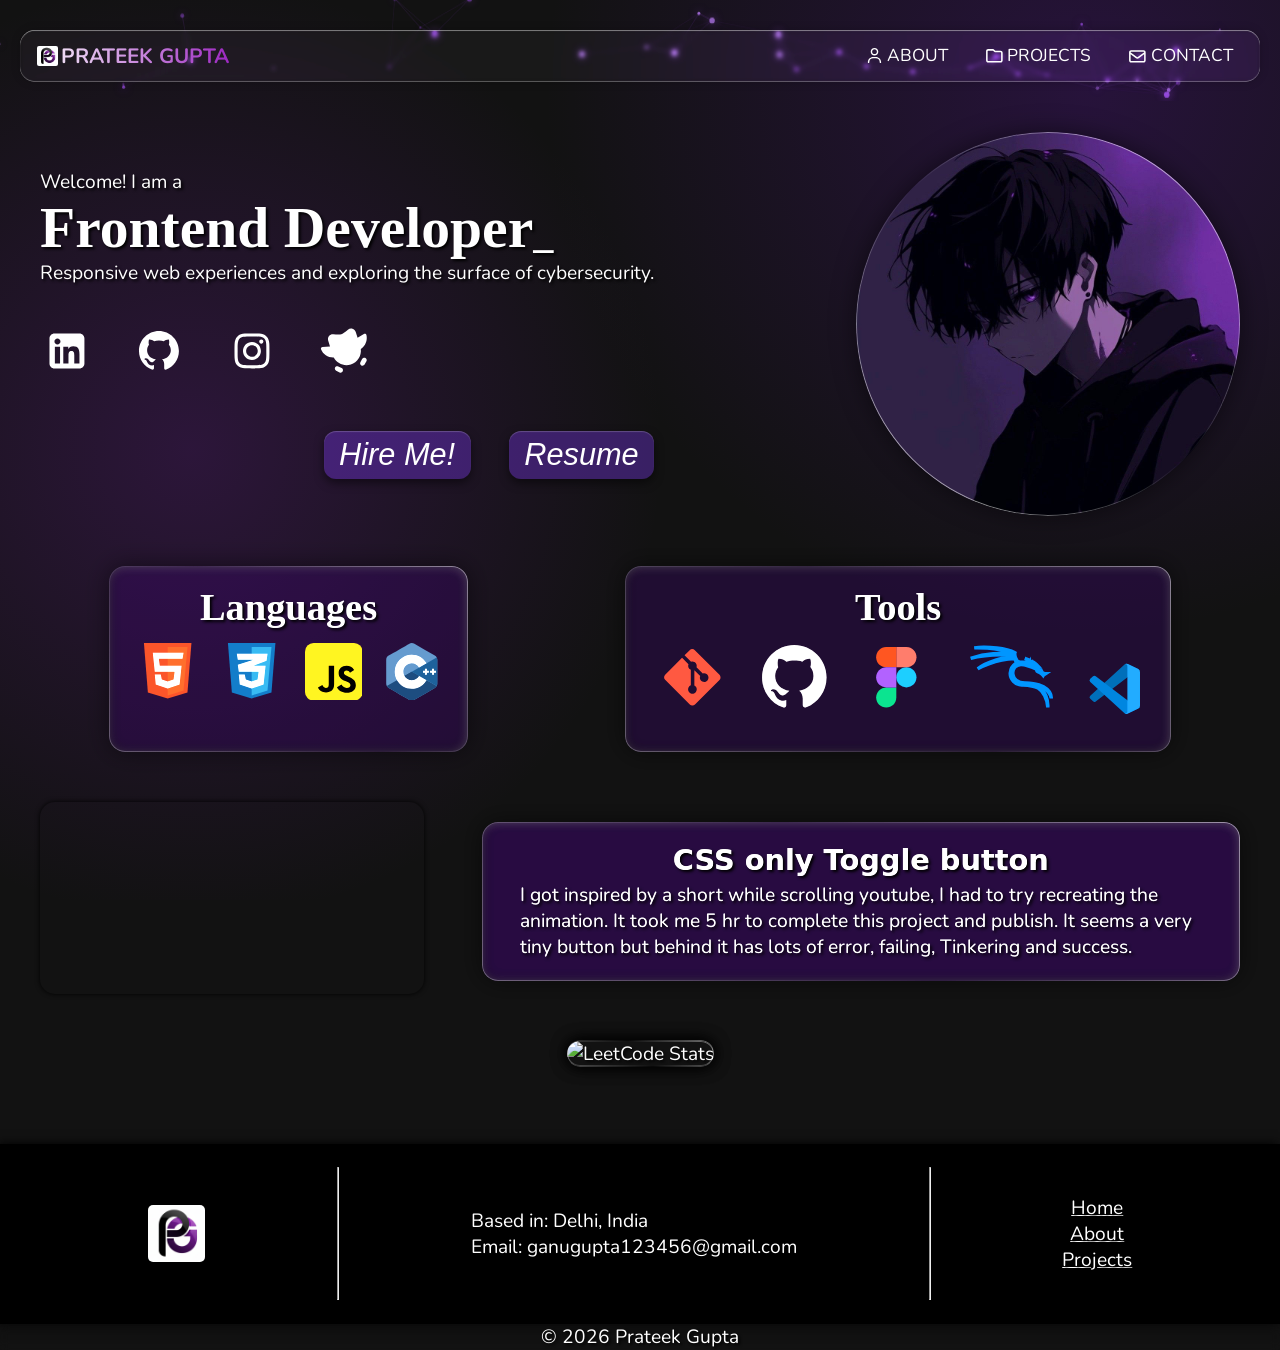
==== commit c653163f: "Leetcode Card Added" ====
--- a/index.html
+++ b/index.html
@@ -109,6 +109,7 @@
                     <p> I got inspired by a short while scrolling youtube, I had to try recreating the animation. It took me 5 hr to complete this project and publish. It seems a very tiny button but behind it has lots of error, failing, Tinkering and success. </p>
                 </div>
             </div>
+            <a href="https://leetcode.com/u/8hJD0qYSUv/" id="leetcode_stats" class="leetcode_class"><img id="leetcode_stats" src="https://leetcard.jacoblin.cool/8hJD0qYSUv?theme=dark" alt="LeetCode Stats"></a>
         </main>
 
         <footer>
--- a/index.css
+++ b/index.css
@@ -250,6 +250,40 @@
         }
     }
 }
+/* Leetcode */
+.leetcode_class{
+    margin: 2em auto;
+}
+#leetcode_stats{
+    display: block;
+    border-radius: 16px;
+    box-shadow: 0 0 16px black;
+    transition: all 100ms ease;
+    box-sizing: content-box;
+    translate: 0 1px;
+
+    &:hover{
+        box-shadow: 0 0 16px rgba(0, 0, 0, 0.8);
+        cursor: pointer;
+    }
+
+    &::after {
+        content: '';
+        position: absolute;
+        inset: 0;
+        border-radius: 16px;
+        padding: 1px;
+  
+        background: linear-gradient(45deg, rgba(255, 255, 255, 0.25), transparent, rgba(255, 255, 255, 0.4));
+    
+        -webkit-mask: linear-gradient(#fff 0 0) content-box, linear-gradient(#fff 0 0);
+        -webkit-mask-composite: xor;
+        mask: linear-gradient(#fff 0 0) content-box, linear-gradient(#fff 0 0);
+        mask-composite: exclude;
+          
+        pointer-events: none;
+    }
+}
 
 /* @media(max-width: 1080px){
     #intro, #latest{
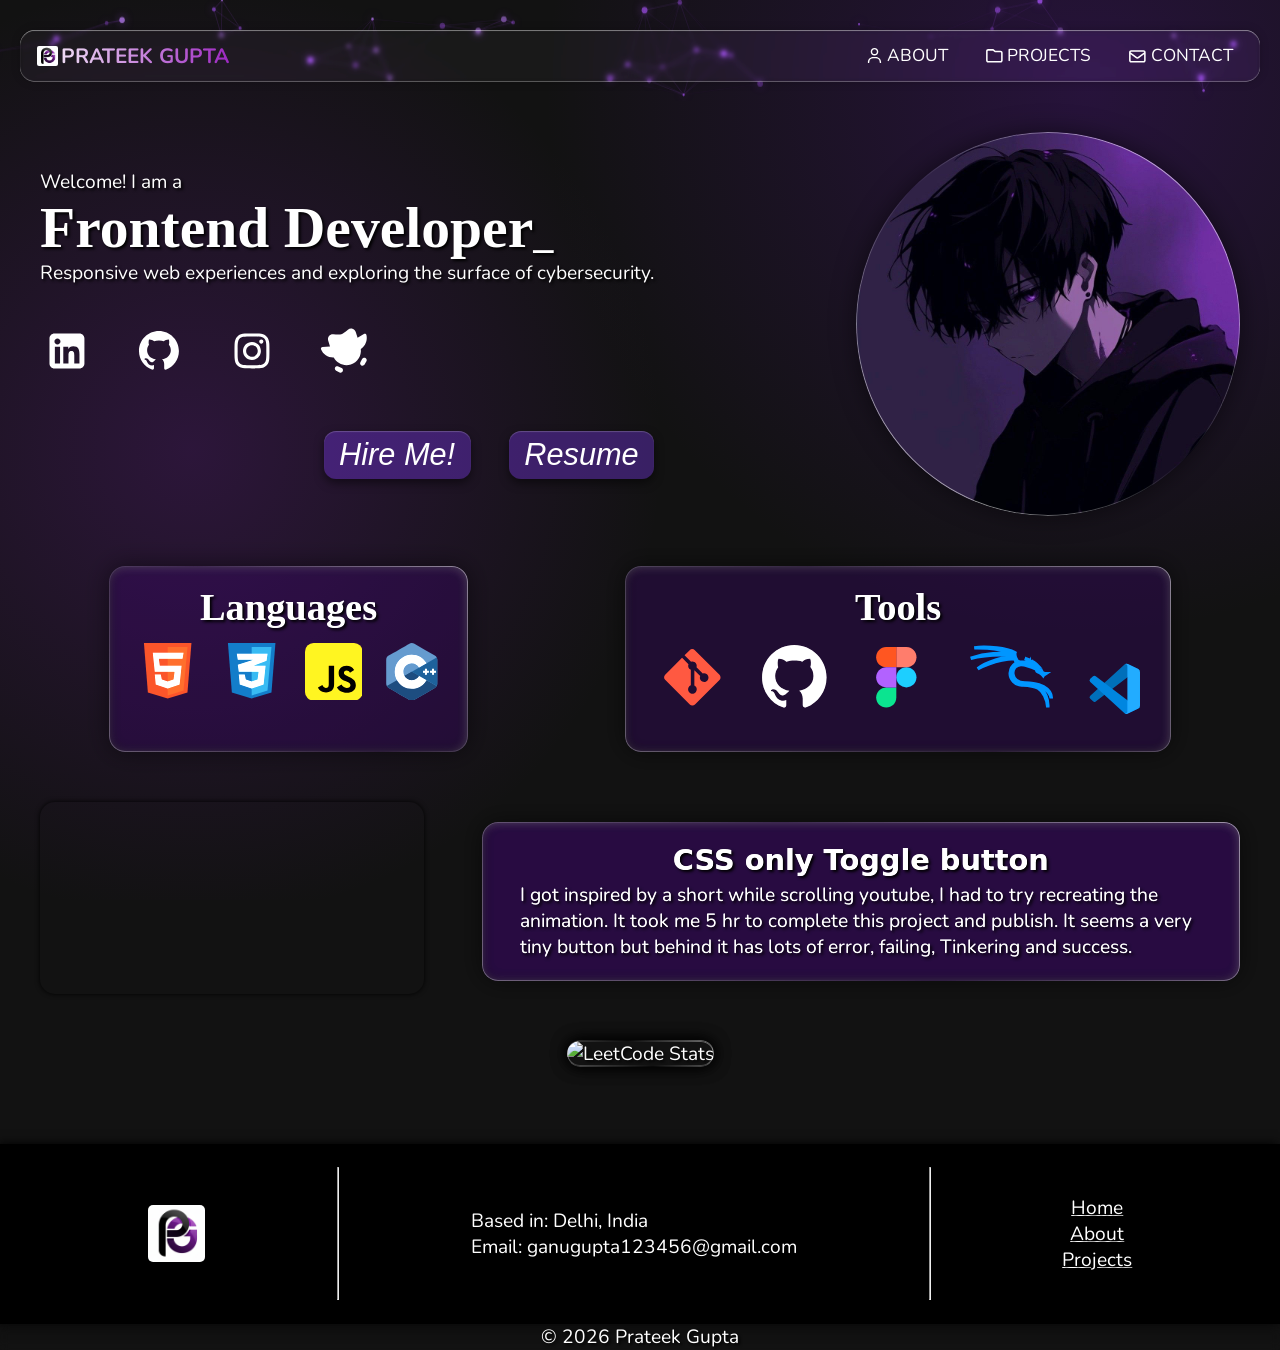
==== commit e24f6cbd: "img alt added" ====
--- a/index.html
+++ b/index.html
@@ -18,7 +18,7 @@
     <body>
         <header>
             <nav>
-                <h1><a href="./index.html" title="Home Page"><img src="./Global/Favicon.png"> Prateek Gupta</a></h1>
+                <h1><a href="./index.html" title="Home Page"><img src="./Global/Favicon.png" alt="logo"> Prateek Gupta</a></h1>
 
                 <div class="sidebar">
                     <input type="checkbox" id="sidebar-active">
@@ -103,7 +103,7 @@
                 </div>
             </div>
             <div id="latest">
-                <div id="latest-img"> <a href="./Project/Projects/DayNightToggle/toggle.html"><video src="./Project/Images/toggle-video.mp4" playinline loop autoplay muted></a></div>
+                <div id="latest-img"> <a href="./Project/Projects/DayNightToggle/toggle.html"><video src="./Project/Images/toggle-video.mp4" alt="Latest Project muted Video" playinline loop autoplay muted></a></div>
                 <div id="latest-project">
                     <h2> CSS only Toggle button </h2>
                     <p> I got inspired by a short while scrolling youtube, I had to try recreating the animation. It took me 5 hr to complete this project and publish. It seems a very tiny button but behind it has lots of error, failing, Tinkering and success. </p>
@@ -113,7 +113,7 @@
         </main>
 
         <footer>
-            <img src="./Global/Favicon.png" loading="lazy">
+            <img src="./Global/Favicon.png" alt="Logo" loading="lazy">
             <hr>
 
             <div id="contact">
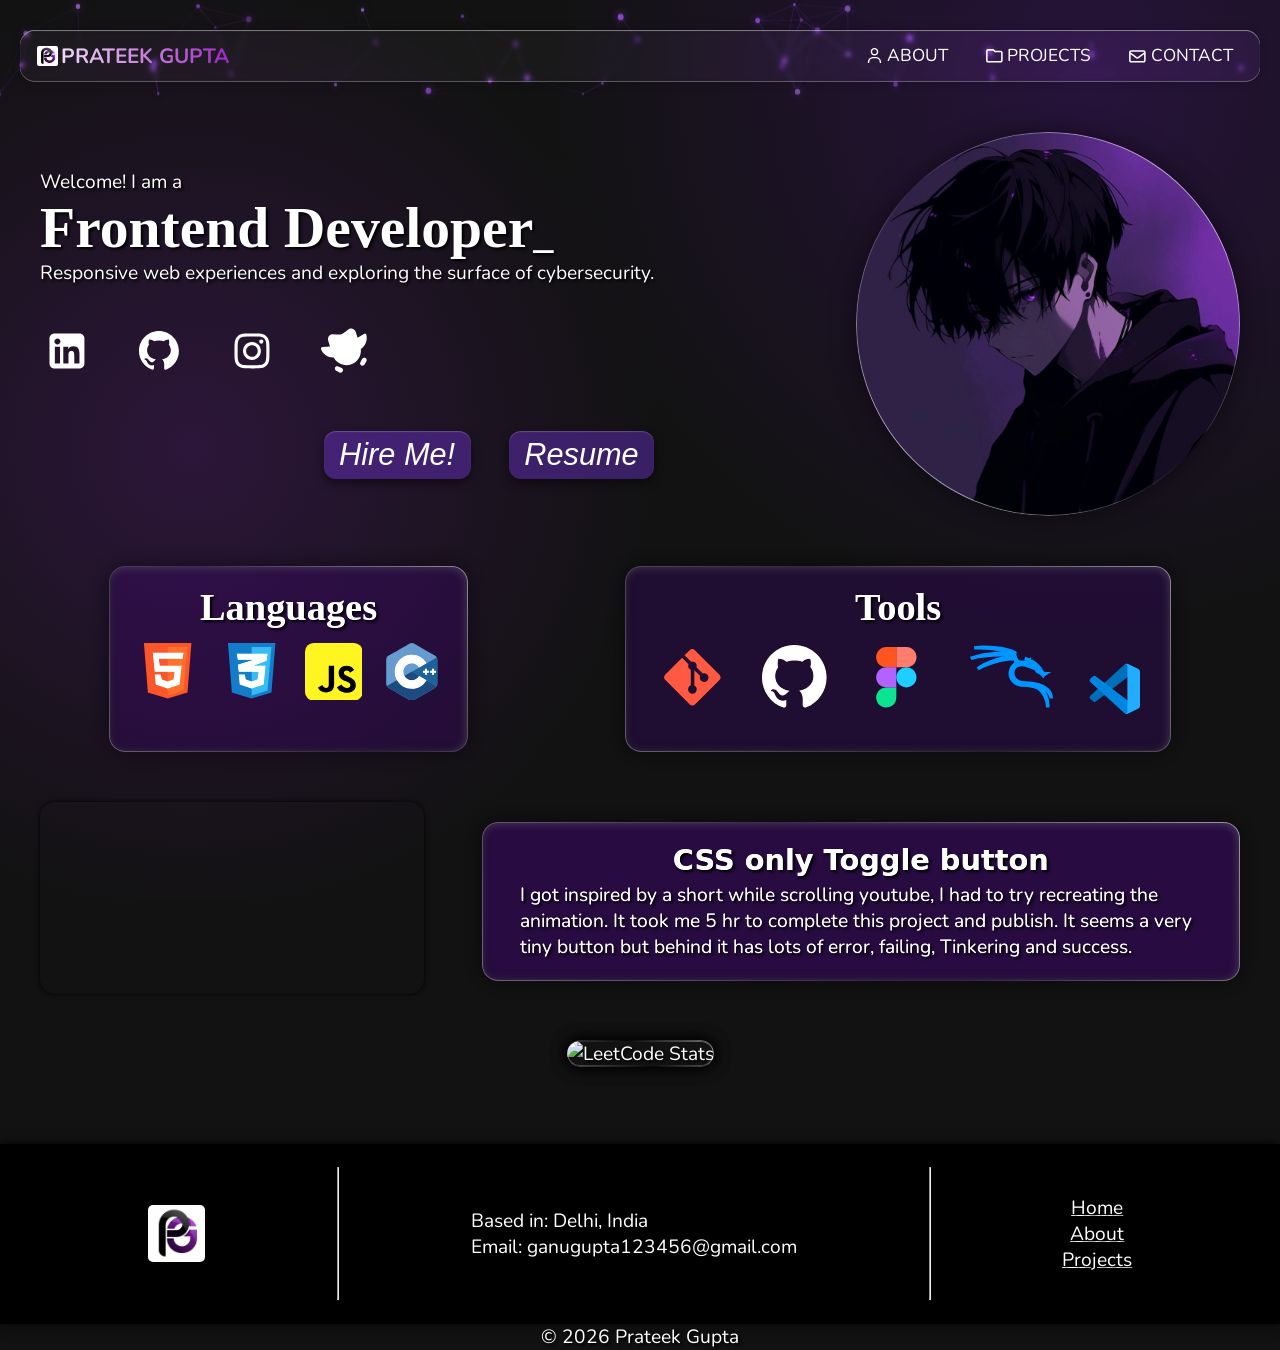
==== commit 9af79b64: "added html lang and fully cllickable resume btn" ====
--- a/index.html
+++ b/index.html
@@ -1,5 +1,5 @@
 <!DOCTYPE html>
-<html>
+<html lang="en">
     <head>
         <meta charset="UTF-8">
         <meta http-equiv="X-UA-Compatible" content="IE=edge">
@@ -63,7 +63,7 @@
                     </div>
                     <div id="buttons">
                         <button title="Click to Hire Prateek"> Hire Me! </button>
-                        <button title="View Resume"><a href="./About/about.html"> Resume </a></button>
+                        <button title="View Resume" onclick="window.location.href= './About/about.html';">Resume</button>
                     </div>
                     
                 </div>
--- a/index.css
+++ b/index.css
@@ -36,6 +36,10 @@
 
         button{
         
+            a{
+                display: block;
+                width: 100%;
+            }
         font-size: 0.8em;
         font-style: oblique;
         color: rgb(255, 255, 255);
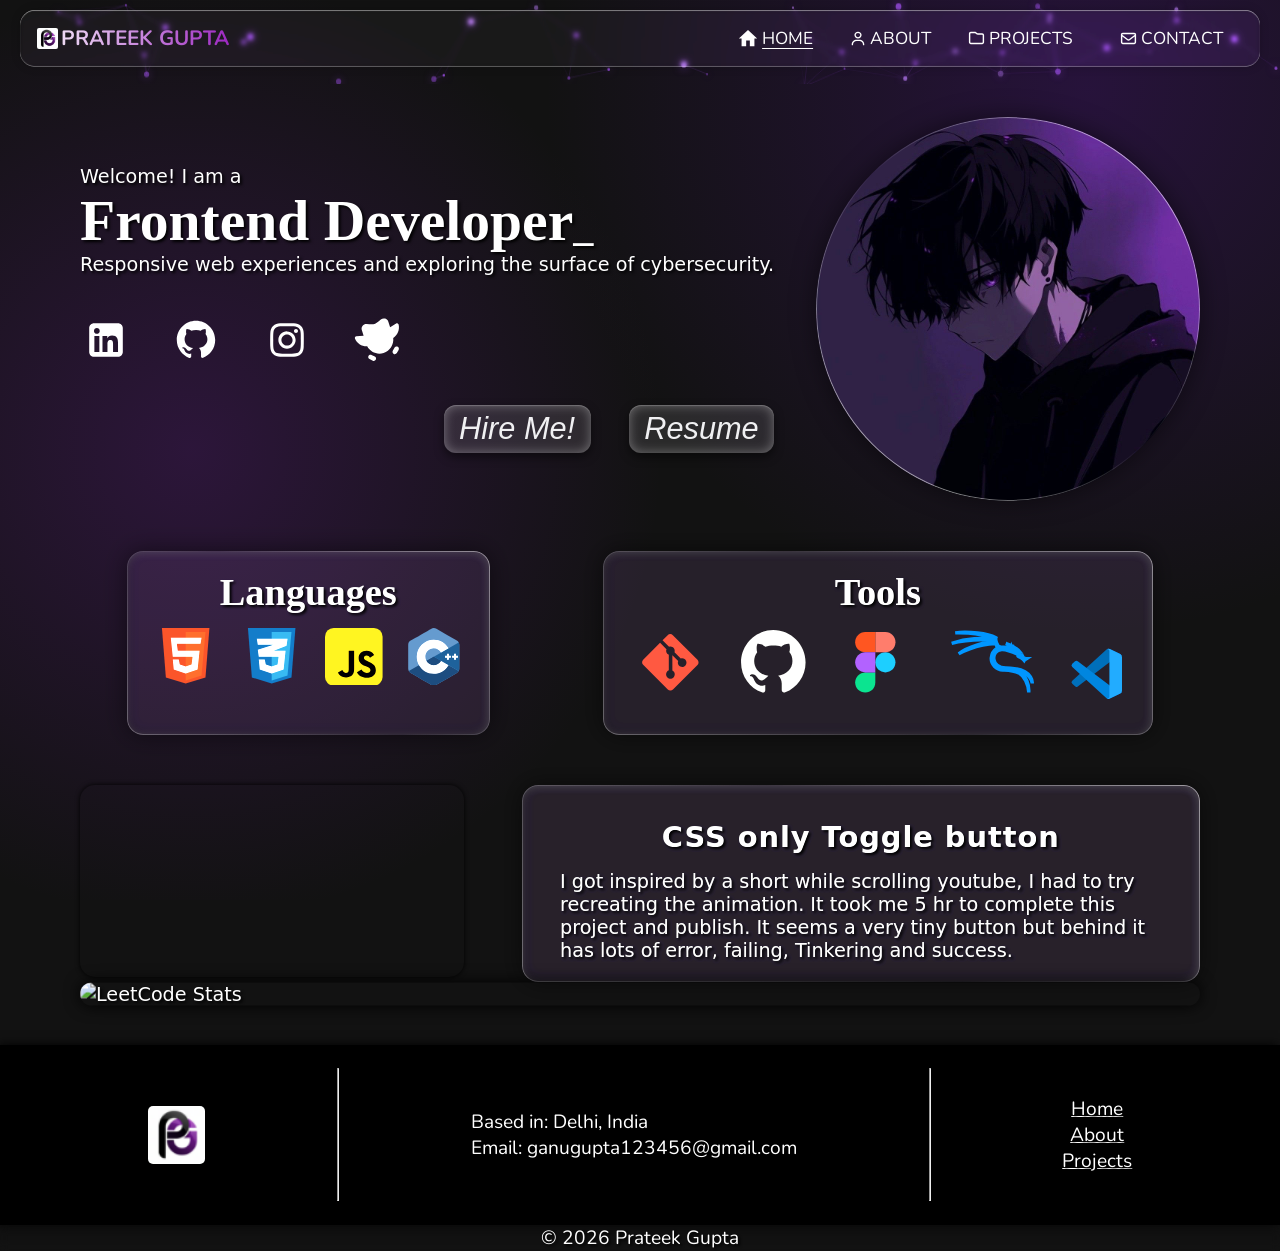
==== commit 51aaa51f: "Re-wired everything, made single page website" ====
--- a/index.html
+++ b/index.html
@@ -1,135 +1,439 @@
 <!DOCTYPE html>
 <html lang="en">
-    <head>
-        <meta charset="UTF-8">
-        <meta http-equiv="X-UA-Compatible" content="IE=edge">
-        <meta name="viewport" content="width=device-width, initial-scale=1.0, minimum-scale=1.0, maximum-scale=5.0">
-
-        <title>
-            Prateek Gupta
-        </title>
-
-        <link rel="icon" type="image/png" href="./Global/Favicon.png">
-
-        <link rel="stylesheet" href="./Global/global.css">
-        <link rel="stylesheet" href="./index.css">
-    </head>
-
-    <body>
-        <header>
-            <nav>
-                <h1><a href="./index.html" title="Home Page"><img src="./Global/Favicon.png" alt="logo"> Prateek Gupta</a></h1>
-
-                <div class="sidebar">
-                    <input type="checkbox" id="sidebar-active">
-
-                    <div id="open-btn">
-                        <label for="sidebar-active" title="Sidebar">
-                            <i id="angle" class="fa-solid fa-angle-left"></i>
-                        </label>
+
+<head>
+    <meta charset="UTF-8">
+    <meta http-equiv="X-UA-Compatible" content="IE=edge">
+    <meta name="viewport" content="width=device-width, initial-scale=1.0, minimum-scale=1.0, maximum-scale=5.0">
+    <meta name="description" content="This is the personal website of Prateek Gupta Studying BTech CSE at MAIT, Delhi.">
+
+    <title>
+        Prateek Gupta
+    </title>
+
+    <link rel="apple-touch-icon" sizes="180x180" href="/apple-touch-icon.png">
+    <link rel="icon" type="image/png" sizes="32x32" href="/favicon-32x32.png">
+    <link rel="icon" type="image/png" sizes="16x16" href="/favicon-16x16.png">
+    <link rel="manifest" href="/site.webmanifest">
+
+    <link rel="stylesheet" href="./Stylesheets/index.css">
+    <link rel="stylesheet" href="./Stylesheets/project.css">
+    <link rel="stylesheet" href="./Stylesheets/about.css">
+</head>
+
+<body>
+    <header>
+        <nav>
+            <h1><a href="./index.html" title="Home Page"><img src="./Favicon/favicon-32x32.png" alt="logo"> Prateek
+                    Gupta</a></h1>
+
+            <div class="sidebar">
+                <input type="checkbox" id="sidebar-active">
+
+                <div id="open-btn">
+                    <label for="sidebar-active" title="Sidebar">
+                        <i id="angle" class="fa-solid fa-angle-left"></i>
+                    </label>
+                </div>
+
+                <label for="sidebar-active" id="overlay"></label>
+
+                <ul>
+                    <li onclick="changeTab(homeTab, this)"><img src="./assets/home.svg" alt="home icon"> Home</li>
+
+                    <li onclick="changeTab(aboutTab, this)"><img src="./assets/about.svg" alt="about icon"> About</li>
+
+                    <li onclick="changeTab(projectsTab, this)"><img src="./assets/project.svg" alt="profile icon">
+                            Projects</li>
+
+                    <li><a href="mailto:ganugupta123456@gmail.com" target="_blank" title="Email Me"><img
+                                src="./assets/mail.svg" alt="Mail icon"> Contact</a></li>
+                </ul>
+            </div>
+        </nav>
+        <canvas id="particle-canvas"></canvas>
+    </header>
+
+    <main class="tab" id="home">
+        <div id="intro">
+            <div class="left">
+                <p>Welcome! I am a</p>
+                <h1>Frontend Developer<span id="blink">_</span></h1>
+                <p>Responsive web experiences and exploring the surface of cybersecurity.</p>
+
+                <div id="Socials">
+                    <ul>
+                        <li><a href="https://www.linkedin.com/in/toprateek-gupta/" target="_blank"
+                                title="connect via LinkedIn"><img class="social-icons" src="./assets/linkedIn.svg"
+                                    alt="LinkedIn icon"></a></li>
+
+                        <li><a href="https://github.com/yourprateek/" target="_blank" title="Github"><img
+                                    src="./assets/github.svg" alt="Github Icon"> </a></li>
+
+                        <li><a href="https://www.instagram.com/your_prateeek/" target="_blank" title="Instagram"><img
+                                    src="./assets/instagram.svg" alt="Instagram Icon"></a></li>
+
+                        <li><a href="https://www.duolingo.com/profile/your_prateek" target="_blank"
+                                title="Duolingo"><img src="./assets/duolingo.svg" alt="Duolingo Icon"></a></li>
+                    </ul>
+                </div>
+                <div id="buttons">
+                    <button title="Click to Hire Prateek"> Hire Me! </button>
+                    <button title="View Resume" onclick="window.location.href= './About/about.html';">Resume</button>
+                </div>
+
+            </div>
+
+            <div class="right">
+                <img src="./assets/boy.jpg" alt="Profile Photo">
+            </div>
+        </div>
+        <div class="tech_stack">
+            <div class="stack">
+                <h1>Languages</h1>
+
+                <svg title="HTML 5" height="1.1em" viewBox="0 0 32 32" fill="none" xmlns="http://www.w3.org/2000/svg">
+                    <g id="SVGRepo_bgCarrier" stroke-width="0"></g>
+                    <g id="SVGRepo_tracerCarrier" stroke-linecap="round" stroke-linejoin="round"></g>
+                    <g id="SVGRepo_iconCarrier">
+                        <path d="M6 28L4 3H28L26 28L16 31L6 28Z" fill="#E44D26"></path>
+                        <path d="M26 5H16V29.5L24 27L26 5Z" fill="#F16529"></path>
+                        <path
+                            d="M9.5 17.5L8.5 8H24L23.5 11H11.5L12 14.5H23L22 24L16 26L10 24L9.5 19H12.5L13 21.5L16 22.5L19 21.5L19.5 17.5H9.5Z"
+                            fill="white"></path>
+                    </g>
+                </svg>
+
+                <svg title="CSS 3" height="1.1em" viewBox="0 0 32 32" fill="none" xmlns="http://www.w3.org/2000/svg">
+                    <g id="SVGRepo_bgCarrier" stroke-width="0"></g>
+                    <g id="SVGRepo_tracerCarrier" stroke-linecap="round" stroke-linejoin="round"></g>
+                    <g id="SVGRepo_iconCarrier">
+                        <path d="M6 28L4 3H28L26 28L16 31L6 28Z" fill="#1172B8"></path>
+                        <path d="M26 5H16V29.5L24 27L26 5Z" fill="#33AADD"></path>
+                        <path
+                            d="M19.5 17.5H9.5L9 14L17 11.5H9L8.5 8.5H24L23.5 12L17 14.5H23L22 24L16 26L10 24L9.5 19H12.5L13 21.5L16 22.5L19 21.5L19.5 17.5Z"
+                            fill="white"></path>
+                    </g>
+                </svg>
+
+                <svg title="JavaScript" height="1em" xmlns="http://www.w3.org/2000/svg" aria-label="JavaScript"
+                    role="img" viewBox="0 0 512 512" fill="#000000">
+                    <g id="SVGRepo_bgCarrier" stroke-width="0"></g>
+                    <g id="SVGRepo_tracerCarrier" stroke-linecap="round" stroke-linejoin="round"></g>
+                    <g id="SVGRepo_iconCarrier">
+                        <rect width="512" height="512" rx="15%" fill="#f7df1e"></rect>
+                        <path
+                            d="M324 370c10 17 24 29 47 29c20 0 33-10 33 -24c0-16 -13 -22 -35 -32l-12-5c-35-15 -58 -33 -58 -72c0-36 27 -64 70 -64c31 0 53 11 68 39l-37 24c-8-15 -17 -21 -31 -21c-14 0-23 9 -23 21c0 14 9 20 30 29l12 5c41 18 64 35 64 76c0 43-34 67 -80 67c-45 0-74 -21 -88 -49zm-170 4c8 13 14 25 31 25c16 0 26-6 26 -30V203h48v164c0 50-29 72 -72 72c-39 0-61 -20 -72 -44z">
+                        </path>
+                    </g>
+                </svg>
+
+                <!-- <img style="height: 3.2em;" src="./Global/C_Programming_Language.svg"></img> -->
+
+                <svg title="C++" height="1em" viewBox="-16 0 288 288" xmlns="http://www.w3.org/2000/svg"
+                    preserveAspectRatio="xMinYMin meet" fill="#000000">
+                    <g id="SVGRepo_bgCarrier" stroke-width="0"></g>
+                    <g id="SVGRepo_tracerCarrier" stroke-linecap="round" stroke-linejoin="round"></g>
+                    <g id="SVGRepo_iconCarrier">
+                        <path
+                            d="M255.569 84.72c-.002-4.83-1.035-9.098-3.124-12.761-2.052-3.602-5.125-6.621-9.247-9.008-34.025-19.619-68.083-39.178-102.097-58.817-9.17-5.294-18.061-5.101-27.163.269C100.395 12.39 32.59 51.237 12.385 62.94 4.064 67.757.015 75.129.013 84.711 0 124.166.013 163.62 0 203.076c.002 4.724.991 8.909 2.988 12.517 2.053 3.711 5.169 6.813 9.386 9.254 20.206 11.703 88.02 50.547 101.56 58.536 9.106 5.373 17.997 5.565 27.17.269 34.015-19.64 68.075-39.198 102.105-58.817 4.217-2.44 7.333-5.544 9.386-9.252 1.994-3.608 2.985-7.793 2.987-12.518 0 0 0-78.889-.013-118.345"
+                            fill="#5C8DBC"></path>
+                        <path
+                            d="M128.182 143.509L2.988 215.593c2.053 3.711 5.169 6.813 9.386 9.254 20.206 11.703 88.02 50.547 101.56 58.536 9.106 5.373 17.997 5.565 27.17.269 34.015-19.64 68.075-39.198 102.105-58.817 4.217-2.44 7.333-5.544 9.386-9.252l-124.413-72.074"
+                            fill="#1A4674"></path>
+                        <path
+                            d="M91.101 164.861c7.285 12.718 20.98 21.296 36.69 21.296 15.807 0 29.58-8.687 36.828-21.541l-36.437-21.107-37.081 21.352"
+                            fill="#1A4674"></path>
+                        <path
+                            d="M255.569 84.72c-.002-4.83-1.035-9.098-3.124-12.761l-124.263 71.55 124.413 72.074c1.994-3.608 2.985-7.793 2.987-12.518 0 0 0-78.889-.013-118.345"
+                            fill="#1B598E"></path>
+                        <path
+                            d="M248.728 148.661h-9.722v9.724h-9.724v-9.724h-9.721v-9.721h9.721v-9.722h9.724v9.722h9.722v9.721M213.253 148.661h-9.721v9.724h-9.722v-9.724h-9.722v-9.721h9.722v-9.722h9.722v9.722h9.721v9.721"
+                            fill="#FFF"></path>
+                        <path
+                            d="M164.619 164.616c-7.248 12.854-21.021 21.541-36.828 21.541-15.71 0-29.405-8.578-36.69-21.296a42.062 42.062 0 0 1-5.574-20.968c0-23.341 18.923-42.263 42.264-42.263 15.609 0 29.232 8.471 36.553 21.059l36.941-21.272c-14.683-25.346-42.096-42.398-73.494-42.398-46.876 0-84.875 38-84.875 84.874 0 15.378 4.091 29.799 11.241 42.238 14.646 25.48 42.137 42.637 73.634 42.637 31.555 0 59.089-17.226 73.714-42.781l-36.886-21.371"
+                            fill="#FFF"></path>
+                    </g>
+                </svg>
+            </div>
+
+            <div class="stack">
+
+                <h1>Tools</h1>
+
+                <svg title="git" xmlns="http://www.w3.org/2000/svg" height="1.4em" viewBox="0 0 640 640">
+                    <path
+                        d="M535.6 300.1L340 104.5C334.6 99 327.2 96 319.6 96C312 96 304.6 99 299.2 104.4L258.5 145L310 196.5C337.1 187.4 362.7 213.3 353.4 240.2L403.1 289.9C437.3 278.1 464.3 320.9 438.6 346.6C412.1 373.1 368.4 343.7 382.6 309.3L336.3 263L336.3 384.9C361.6 397.4 358.6 426.7 345.4 439.9C339 446.3 330.2 450 321.1 450C312 450 303.3 446.4 296.8 439.9C279.2 422.3 285.7 393 308 383.9L308 260.9C287.2 252.4 283.4 230.2 289.4 215.9L238.6 165L104.5 299.1C99 304.6 96 311.9 96 319.5C96 327.1 99 334.5 104.5 339.9L300.1 535.6C305.5 541 312.8 544 320.5 544C328.2 544 335.5 541 340.9 535.6L535.6 340.9C541 335.5 544 328.1 544 320.5C544 312.9 541 305.5 535.6 300.1z"
+                        fill="rgb(238,81,59)" />
+                </svg>
+
+                <svg title="github" xmlns="http://www.w3.org/2000/svg" height="1.4em" viewBox="0 0 640 640">
+                    <path
+                        d="M280.5 426.5C214.5 418.5 168 371 168 309.5C168 284.5 177 257.5 192 239.5C185.5 223 186.5 188 194 173.5C214 171 241 181.5 257 196C276 190 296 187 320.5 187C345 187 365 190 383 195.5C398.5 181.5 426 171 446 173.5C453 187 454 222 447.5 239C463.5 258 472 283.5 472 309.5C472 371 425.5 417.5 358.5 426C375.5 437 387 461 387 488.5L387 540.5C387 555.5 399.5 564 414.5 558C505 523.5 576 433 576 321C576 179.5 461 64 319.5 64C178 64 64 179.5 64 321C64 432 134.5 524 229.5 558.5C243 563.5 256 554.5 256 541L256 501C249 504 240 506 232 506C199 506 179.5 488 165.5 454.5C160 441 154 433 142.5 431.5C136.5 431 134.5 428.5 134.5 425.5C134.5 419.5 144.5 415 154.5 415C169 415 181.5 424 194.5 442.5C204.5 457 215 463.5 227.5 463.5C240 463.5 248 459 259.5 447.5C268 439 274.5 431.5 280.5 426.5z"
+                        fill="white" />
+                </svg>
+
+                <svg title="figma" height="1.4em" viewBox="0 0 32 32" fill="none" xmlns="http://www.w3.org/2000/svg">
+                    <g id="SVGRepo_bgCarrier" stroke-width="0"></g>
+                    <g id="SVGRepo_tracerCarrier" stroke-linecap="round" stroke-linejoin="round"></g>
+                    <g id="SVGRepo_iconCarrier">
+                        <path fill-rule="evenodd" clip-rule="evenodd"
+                            d="M16 16C16 13.7909 17.7909 12 20 12C22.2091 12 24 13.7909 24 16C24 18.2091 22.2091 20 20 20C17.7909 20 16 18.2091 16 16Z"
+                            fill="#1ABCFE"></path>
+                        <path fill-rule="evenodd" clip-rule="evenodd"
+                            d="M8 24C8 21.7909 9.79086 20 12 20H16V24C16 26.2091 14.2091 28 12 28C9.79086 28 8 26.2091 8 24Z"
+                            fill="#0ACF83"></path>
+                        <path fill-rule="evenodd" clip-rule="evenodd"
+                            d="M16 4V12H20C22.2091 12 24 10.2091 24 8C24 5.79086 22.2091 4 20 4H16Z" fill="#FF7262">
+                        </path>
+                        <path fill-rule="evenodd" clip-rule="evenodd"
+                            d="M8 8C8 10.2091 9.79086 12 12 12H16V4H12C9.79086 4 8 5.79086 8 8Z" fill="#F24E1E"></path>
+                        <path fill-rule="evenodd" clip-rule="evenodd"
+                            d="M8 16C8 18.2091 9.79086 20 12 20H16V12H12C9.79086 12 8 13.7909 8 16Z" fill="#A259FF">
+                        </path>
+                    </g>
+                </svg>
+
+                <svg title="kali-linux" fill="#0088ff" width="108px" height="1.4em" viewBox="0 0 24 24" role="img"
+                    xmlns="http://www.w3.org/2000/svg" stroke="#0088ff">
+                    <g id="SVGRepo_bgCarrier" stroke-width="0"></g>
+                    <g id="SVGRepo_tracerCarrier" stroke-linecap="round" stroke-linejoin="round"></g>
+                    <g id="SVGRepo_iconCarrier">
+                        <path
+                            d="M12.778 5.943s-1.97-.13-5.327.92c-3.42 1.07-5.36 2.587-5.36 2.587s5.098-2.847 10.852-3.008zm7.351 3.095.257-.017s-1.468-1.78-4.278-2.648c1.58.642 2.954 1.493 4.021 2.665zm.42.74c.039-.068.166.217.263.337.004.024.01.039-.045.027-.005-.025-.013-.032-.013-.032s-.135-.08-.177-.137c-.041-.057-.049-.157-.028-.195zm3.448 8.479s.312-3.578-5.31-4.403a18.277 18.277 0 0 0-2.524-.187c-4.506.06-4.67-5.197-1.275-5.462 1.407-.116 3.087.643 4.73 1.408-.007.204.002.385.136.552.134.168.648.35.813.445.164.094.691.43 1.014.85.07-.131.654-.512.654-.512s-.14.003-.465-.119c-.326-.122-.713-.49-.722-.511-.01-.022-.015-.055.06-.07.059-.049-.072-.207-.13-.265-.058-.058-.445-.716-.454-.73-.009-.016-.012-.031-.04-.05-.085-.027-.46.04-.46.04s-.575-.283-.774-.893c.003.107-.099.224 0 .469-.3-.127-.558-.344-.762-.88-.12.305 0 .499 0 .499s-.707-.198-.82-.85c-.124.293 0 .469 0 .469s-1.153-.602-3.069-.61c-1.283-.118-1.55-2.374-1.43-2.754 0 0-1.85-.975-5.493-1.406-3.642-.43-6.628-.065-6.628-.065s6.45-.31 11.617 1.783c.176.785.704 2.094.989 2.723-.815.563-1.733 1.092-1.876 2.97-.143 1.878 1.472 3.53 3.474 3.58 1.9.102 3.214.116 4.806.942 1.52.84 2.766 3.4 2.89 5.703.132-1.709-.509-5.383-3.5-6.498 4.181.732 4.549 3.832 4.549 3.832zM12.68 5.663l-.15-.485s-2.484-.441-5.822-.204C3.37 5.211 0 6.38 0 6.38s6.896-1.735 12.68-.717z">
+                        </path>
+                    </g>
+                </svg>
+
+                <svg title="VS Code" height="1em" viewBox="0 0 32 32" xmlns="http://www.w3.org/2000/svg" fill="#000000">
+                    <g id="SVGRepo_bgCarrier" stroke-width="0"></g>
+                    <g id="SVGRepo_tracerCarrier" stroke-linecap="round" stroke-linejoin="round"></g>
+                    <g id="SVGRepo_iconCarrier">
+                        <title>file_type_vscode</title>
+                        <path
+                            d="M29.01,5.03,23.244,2.254a1.742,1.742,0,0,0-1.989.338L2.38,19.8A1.166,1.166,0,0,0,2.3,21.447c.025.027.05.053.077.077l1.541,1.4a1.165,1.165,0,0,0,1.489.066L28.142,5.75A1.158,1.158,0,0,1,30,6.672V6.605A1.748,1.748,0,0,0,29.01,5.03Z"
+                            style="fill:#0065a9"></path>
+                        <path
+                            d="M29.01,26.97l-5.766,2.777a1.745,1.745,0,0,1-1.989-.338L2.38,12.2A1.166,1.166,0,0,1,2.3,10.553c.025-.027.05-.053.077-.077l1.541-1.4A1.165,1.165,0,0,1,5.41,9.01L28.142,26.25A1.158,1.158,0,0,0,30,25.328V25.4A1.749,1.749,0,0,1,29.01,26.97Z"
+                            style="fill:#007acc"></path>
+                        <path
+                            d="M23.244,29.747a1.745,1.745,0,0,1-1.989-.338A1.025,1.025,0,0,0,23,28.684V3.316a1.024,1.024,0,0,0-1.749-.724,1.744,1.744,0,0,1,1.989-.339l5.765,2.772A1.748,1.748,0,0,1,30,6.6V25.4a1.748,1.748,0,0,1-.991,1.576Z"
+                            style="fill:#1f9cf0"></path>
+                    </g>
+                </svg>
+            </div>
+        </div>
+        <div id="latest">
+            <div id="latest-img"> <a href="./Project/Projects/DayNightToggle/toggle.html"><video
+                        src="./Project/Images/toggle-video.mp4" alt="Latest Project muted Video" playinline loop
+                        autoplay muted></a></div>
+            <div id="latest-project">
+                <h2> CSS only Toggle button </h2>
+                <p> I got inspired by a short while scrolling youtube, I had to try recreating the animation. It took me
+                    5 hr to complete this project and publish. It seems a very tiny button but behind it has lots of
+                    error, failing, Tinkering and success. </p>
+            </div>
+        </div>
+
+        <a href="https://leetcode.com/u/8hJD0qYSUv/" id="leetcode_stats" class="leetcode_class"><img id="leetcode_stats"
+                src="https://leetcard.jacoblin.cool/8hJD0qYSUv?theme=dark" alt="LeetCode Stats"></a>
+
+    </main>
+
+    <main class="tab" id="about">
+
+        <button id="resume_button"><b>Download:</b> Resume.pdf</button>
+
+        <div class="education">
+            <input type="checkbox" id="dd">
+            <div class="ed-sec" id="education-header" style="grid-area: box1">
+                <h1> <svg height="1.2em" xmlns="http://www.w3.org/2000/svg" viewBox="0 0 640 640"><path d="M80 259.8L289.2 345.9C299 349.9 309.4 352 320 352C330.6 352 341 349.9 350.8 345.9L593.2 246.1C602.2 242.4 608 233.7 608 224C608 214.3 602.2 205.6 593.2 201.9L350.8 102.1C341 98.1 330.6 96 320 96C309.4 96 299 98.1 289.2 102.1L46.8 201.9C37.8 205.6 32 214.3 32 224L32 520C32 533.3 42.7 544 56 544C69.3 544 80 533.3 80 520L80 259.8zM128 331.5L128 448C128 501 214 544 320 544C426 544 512 501 512 448L512 331.4L369.1 390.3C353.5 396.7 336.9 400 320 400C303.1 400 286.5 396.7 270.9 390.3L128 331.4z" fill="cyan" /></svg> Education</h1>
+                <label for="dd" id="dd-label">
+                <svg id="dd-angle" height="1.1em" xmlns="http://www.w3.org/2000/svg" viewBox="0 0 640 640"><path d="M297.4 438.6C309.9 451.1 330.2 451.1 342.7 438.6L502.7 278.6C515.2 266.1 515.2 245.8 502.7 233.3C490.2 220.8 469.9 220.8 457.4 233.3L320 370.7L182.6 233.4C170.1 220.9 149.8 220.9 137.3 233.4C124.8 245.9 124.8 266.2 137.3 278.7L297.3 438.7z" fill="white" /></svg></label>
+            </div>
+
+            <div class="hidden">
+
+            <div class="ed-sec content-card" id="mait" style="grid-area: box2">
+                <img src="./MAIT_logo.jpg" alt="MAIT logo" loading="lazy">
+                <div id="content">
+                    <h2><b>BTech</b> in CSE</h2>
+                    <h3>Maharaja Agrasen Institute of Technology, Delhi</h3>
+                    <p>Status: Currently Studying</p>
+                    <p>SGPA: 9.24 (1st Sem) ; 9.26 (2nd Sem)</p>
+                    <p>CGPA: 9.26</p>
+                </div> 
+            </div>
+            <div class="time-line-angle" id="angle1" style="grid-area: box3">
+                <div class="dot"></div>
+                <div class="line"></div>
+            </div>
+
+            <div class="ed-sec content-card" id="XII" style="grid-area: box4">
+                <img src="./IPCS_Logo.jpg" alt="IPCS logo" loading="lazy">
+                <div id="content">
+                    <h2><b>Class XII</b></h2>
+                    <h3>Indraprastha Convent Senior Secondary School, Begumpur</h3>
+                    <p>Status: Completed (Passed)</p>
+                    <p>Percentage: 89.6%</p>
+                </div> 
+            </div>
+            <div class="time-line-angle" id="angle2" style="grid-area: box5">
+                <div class="dot"></div>
+                <div class="line"></div>
+            </div>
+
+            <div class="ed-sec content-card" id="X" style="grid-area: box6">
+                <img src="./IPCS_Logo.jpg" alt="IPCS logo" loading="lazy">
+                <div id="content">
+                    <h2><b>Class X</b></h2>
+                    <h3>Indraprastha Convent Senior Secondary School, Begumpur</h3>
+                    <p>Status: Completed (Passed with grace)</p>
+                    <p>Percentage: 93.0% (Best of 5)</p>
+                </div> 
+            </div>
+            <div class="time-line-angle" id="angle3" style="grid-area: box7">
+                <div class="dot"></div>
+                <div class="main-timeline"></div>
+            </div>
+            </div>   
+        </div>
+
+        <h1 id="highlight-heading"> <svg height="1em" fill="none" xmlns="http://www.w3.org/2000/svg" viewBox="14.05 14.31 36.07 35.3"><g id="SVGRepo_bgCarrier" stroke-width="0"></g><g id="SVGRepo_tracerCarrier" stroke-linecap="round" stroke-linejoin="round"></g><g id="SVGRepo_iconCarrier"> <path fill-rule="evenodd" clip-rule="evenodd" d="M20.0978 40.5261L18.1158 47.5788L21.9794 46.3033L24.4882 49.6046L26.6207 42.1768L20.0978 40.5261Z" fill="#2A2941"></path> <path fill-rule="evenodd" clip-rule="evenodd" d="M37.509 33.4985L43.8814 36.8748L40.2687 38.8506L40.8457 43.0272L34.1722 39.4508L37.4839 33.4985H37.509Z" fill="#2A2941"></path> <path fill-rule="evenodd" clip-rule="evenodd" d="M14.4529 35.6495C13.7003 33.9988 14.8042 32.1231 14.754 30.4725C14.7038 28.8219 13.6501 27.0462 14.2271 25.7457C14.9045 24.1951 16.7861 23.795 17.9151 22.6445C19.0441 21.4941 19.6211 19.2932 20.9006 18.768C22.5062 18.1178 24.2122 19.2182 25.843 19.2182C27.4737 19.2182 29.3051 18.1678 30.7101 18.7931C32.115 19.3933 32.7171 21.4441 33.8712 22.6195C35.0252 23.7699 36.957 24.0951 37.6595 25.7457C38.362 27.3713 37.2079 28.9969 37.233 30.6226C37.2581 32.2482 38.3871 34.2239 37.8351 35.5244C37.2581 36.8249 35.4517 37.4752 34.2224 38.5756C32.9931 39.676 32.5917 41.8018 31.0362 42.5021C29.4808 43.2023 27.6744 42.0519 26.0186 42.0519C24.3878 42.0519 22.732 43.1023 21.2016 42.5021C19.6713 41.9018 19.2448 39.8511 18.0907 38.7006C16.9617 37.5502 15.1052 37.2251 14.3526 35.7245L14.4529 35.6495Z" fill="#2A2941"></path> <path d="M26.0186 38.9257C30.5344 38.9257 34.2224 35.2243 34.2224 30.6726C34.2224 26.1208 30.5595 22.4194 26.0186 22.4194C21.4776 22.4194 17.8147 26.1208 17.8147 30.6726C17.8147 35.2243 21.4776 38.9257 26.0186 38.9257Z" fill="#2A2941"></path> <path fill-rule="evenodd" clip-rule="evenodd" d="M24.3126 26.2707L26.9218 28.1214L30.0829 27.5462L29.1044 30.5223L30.5846 33.3234H27.3734L25.1405 35.6493L24.137 32.6732L21.2518 31.2976L23.8359 29.3969L24.2875 26.2207L24.3126 26.2707Z" fill="#2A2941"></path> <path fill-rule="evenodd" clip-rule="evenodd" d="M23.9864 36.95L22.0547 43.6775L25.7175 42.4771L28.126 45.6283L30.1581 38.5506L23.9864 36.95Z" fill="#32EDBB"></path> <path fill-rule="evenodd" clip-rule="evenodd" d="M32.2405 37.35L22.8575 34.9241L19.6211 46.2534L25.1907 44.4277L28.8786 49.2795L32.2405 37.35ZM23.9864 36.9498L22.0546 43.6774L25.7175 42.4769L28.126 45.6281L30.1581 38.5505L23.9864 36.9498Z" fill="#2A2941"></path> <path fill-rule="evenodd" clip-rule="evenodd" d="M40.5697 30.2222L46.6411 33.4734L43.204 35.3491L43.7559 39.3256L37.3835 35.9243L40.5697 30.2222Z" fill="#32EDBB"></path> <path fill-rule="evenodd" clip-rule="evenodd" d="M50.1283 33.4484L39.8923 27.9963L35.1005 36.5746L45.8633 42.3018L44.9602 36.2495L50.1283 33.4484ZM40.5446 30.2222L46.616 33.4734L43.1789 35.3491L43.7308 39.3256L37.3835 35.9244L40.5446 30.2222Z" fill="#2A2941"></path> <path fill-rule="evenodd" clip-rule="evenodd" d="M18.5925 32.298C17.8649 30.7224 18.9186 28.9217 18.8935 27.3461C18.8684 25.7705 17.8398 24.0699 18.3667 22.8944C19.019 21.4189 20.8253 21.0437 21.9041 19.9183C22.9829 18.7929 23.5348 16.7421 24.8896 16.2169C26.2193 15.6917 28.0507 16.6421 29.6062 16.6421C31.1617 16.6421 32.9178 15.6417 34.2475 16.2169C35.5772 16.7921 36.1542 18.7679 37.233 19.8683C38.3118 20.9687 40.2185 21.3439 40.8457 22.8444C41.498 24.32 40.4192 25.9456 40.4443 27.4712C40.4694 29.0218 41.5733 30.9225 41.0213 32.173C40.4945 33.4234 38.7383 34.0237 37.5842 35.1491C36.4302 36.2745 36.0037 38.2503 34.5987 38.9255C33.1938 39.6008 31.3874 38.4754 29.8069 38.4754C28.2514 38.4754 26.6709 39.4757 25.1907 38.9255C23.7105 38.3503 23.309 36.3996 22.2052 35.2992C21.1013 34.1987 19.2698 33.7486 18.5925 32.298Z" fill="#FEC34E"></path> <path fill-rule="evenodd" clip-rule="evenodd" d="M17.0872 32.9983V33.1234V32.9983C17.4886 33.8487 18.1409 34.5739 18.9437 35.0991C19.6462 35.4743 20.3486 35.9244 20.9758 36.3996C21.5278 37.1249 22.0296 37.8752 22.4561 38.6505C22.9578 39.4258 23.6603 40.051 24.5133 40.4262C25.3914 40.7263 26.3196 40.8013 27.2228 40.6012C28.0256 40.3511 28.8786 40.2011 29.7065 40.101C30.6097 40.2011 31.4878 40.4012 32.3408 40.6512C33.2942 40.8763 34.2977 40.7763 35.1758 40.3761C36.0288 39.951 36.7563 39.2757 37.2581 38.4504C37.6344 37.7001 38.086 36.9748 38.6379 36.3496C39.3153 35.7994 40.0429 35.3242 40.7955 34.8741C41.5231 34.3739 42.1001 33.6736 42.4764 32.8483C42.8026 31.9729 42.8528 30.9976 42.627 30.0972C42.351 29.2219 42.1503 28.3466 42.0499 27.4462C42.1503 26.5959 42.3008 25.7456 42.5517 24.9453C42.7524 24.0199 42.6771 23.0446 42.3008 22.1692C41.8994 21.2939 41.2471 20.5436 40.4443 20.0434C39.6916 19.6433 38.9641 19.1681 38.2867 18.6429C37.7348 17.9676 37.233 17.2173 36.8065 16.4671C36.3047 15.6918 35.5772 15.0415 34.7242 14.6664C33.8461 14.3412 32.9178 14.2412 31.9896 14.4413C31.1366 14.6664 30.2836 14.8414 29.4055 14.9415C28.5274 14.8414 27.6744 14.6664 26.8465 14.4163C25.9182 14.2162 24.9398 14.2912 24.0366 14.6163C23.1836 15.0165 22.4811 15.6667 22.0045 16.4671C21.578 17.2674 21.0762 18.0176 20.5243 18.7179C19.872 19.2431 19.1946 19.7183 18.4419 20.1184C17.6642 20.6186 17.037 21.3439 16.6607 22.1942C16.3596 23.0446 16.3345 23.9699 16.5603 24.8452C16.8112 25.6706 16.9868 26.5459 17.1123 27.3962C17.0119 28.2966 16.8614 29.2219 16.6356 30.0972C16.46 31.0976 16.5603 32.123 16.9617 33.0734L17.0872 32.9983ZM18.5674 32.2981C17.8398 30.7225 18.8935 28.9218 18.8684 27.3462C18.8434 25.7706 17.8147 24.0699 18.3416 22.8945C18.9939 21.4189 20.8002 21.0438 21.879 19.9184C22.9578 18.7929 23.5098 16.7422 24.8645 16.217C26.1942 15.6918 28.0256 16.6421 29.5811 16.6421C31.1366 16.6421 32.8927 15.6417 34.2224 16.217C35.5521 16.7922 36.1291 18.7679 37.2079 19.8683C38.2867 20.9688 40.1934 21.3439 40.8206 22.8445C41.4729 24.32 40.3941 25.9457 40.4192 27.4712C40.4443 29.0218 41.5482 30.9226 40.9962 32.148C40.4694 33.3735 38.7132 34.0237 37.5591 35.1241C36.4051 36.2246 35.9786 38.2253 34.5737 38.9006C33.1687 39.5758 31.3624 38.4504 29.7818 38.4504C28.2263 38.4504 26.6458 39.4508 25.1656 38.9006C23.6854 38.3254 23.284 36.3746 22.1801 35.2742C21.0762 34.1738 19.2448 33.7236 18.5674 32.2731V32.2981Z" fill="#2A2941"></path> <path d="M29.6313 35.4242C33.9465 35.4242 37.4588 31.8979 37.4588 27.5462C37.4588 23.1946 33.9465 19.6682 29.6313 19.6682C25.3161 19.6682 21.8038 23.1946 21.8038 27.5462C21.8038 31.8979 25.3161 35.4242 29.6313 35.4242Z" fill="white"></path> <path fill-rule="evenodd" clip-rule="evenodd" d="M28.0006 23.3447L30.4843 25.0954L33.4698 24.5452L32.5415 27.5213L34.0217 30.1973H30.961L28.8285 32.4232L27.85 29.5471L25.0903 28.2216L27.5741 26.4209L28.0006 23.3447Z" fill="#A694FE"></path> </g></svg>
+            My Achievements</h1>
+
+        <div class="flex">
+            <h1 id="flex_header">display: flex;</h1>
+        </div>
+    </main>
+
+    <main class="tab" id="projects">
+        <div class="project-hero">
+            <h5>MY WORK</h5>
+            <h1>Projects</h1>
+            <p>Things that I have built while learning - from small experiments to full-page layouts.</p>
+        </div>
+
+        <h1 id="highlight-heading"> <svg width="40" height="40" viewBox="0 0 300 300" id="star">
+                <path
+                    d="M150,20 L179.39,109.55 L273.64,109.83 L197.55,165.45 L226.41,255.17 L150,200 L73.59,255.17 L102.45,165.45 L26.36,109.83 L120.61,109.55 Z"
+                    fill="none" stroke="black" stroke-width="20" stroke-linejoin="round" stroke-linecap="round" />
+            </svg> Highlights</h1>
+
+        <div class="highlights">
+
+            <div id="coming-soon">
+                <svg width="40" height="40" viewBox="0 0 300 300" id="star">
+                    <path
+                        d="M150,20 L179.39,109.55 L273.64,109.83 L197.55,165.45 L226.41,255.17 L150,200 L73.59,255.17 L102.45,165.45 L26.36,109.83 L120.61,109.55 Z"
+                        fill="none" stroke="rgb(198, 228, 254)" stroke-width="20" stroke-linejoin="round"
+                        stroke-linecap="round" />
+                </svg>
+                <h3>Coming Soon</h3>
+                <p>Highlighted projects will appear here as work grows. Stay tuned.</p>
+            </div>
+        </div>
+
+        <h1 id="highlight-heading"> <i class="fa-regular fa-star" id="star"></i> Mini Projects</h1>
+        <div class="minproj">
+
+            <div class="project-card">
+                <img src="./Images/" alt="Weather App Image" loading="lazy">
+                <div class="card-content">
+                    <h2>Weather App</h2>
+                    <p>The Ending of JavaScript Tutorial hell.</p>
+                    <div class="links">
+                        <a target="_blank" href="https://yourprateek.github.io/WeatherApp/">Published Link</a>
+                        <a target="_blank" href="https://github.com/yourprateek/WeatherApp">Github Repo</a>
                     </div>
-
-                    <label for="sidebar-active" id="overlay"></label>
-                    
-                    <ul>
-                        <li><a href="./About/about.html" ><svg xmlns="http://www.w3.org/2000/svg" height="1.1em" viewBox="0 0 640 640"><path d="M240 192C240 147.8 275.8 112 320 112C364.2 112 400 147.8 400 192C400 236.2 364.2 272 320 272C275.8 272 240 236.2 240 192zM448 192C448 121.3 390.7 64 320 64C249.3 64 192 121.3 192 192C192 262.7 249.3 320 320 320C390.7 320 448 262.7 448 192zM144 544C144 473.3 201.3 416 272 416L368 416C438.7 416 496 473.3 496 544L496 552C496 565.3 506.7 576 520 576C533.3 576 544 565.3 544 552L544 544C544 446.8 465.2 368 368 368L272 368C174.8 368 96 446.8 96 544L96 552C96 565.3 106.7 576 120 576C133.3 576 144 565.3 144 552L144 544z" fill="white" /></svg>  About</a></li>
-
-                        <li><a href="./Project/project.html" ><svg xmlns="http://www.w3.org/2000/svg" height="1.2em" viewBox="0 0 640 640"><path d="M128 464L512 464C520.8 464 528 456.8 528 448L528 208C528 199.2 520.8 192 512 192L362.7 192C345.4 192 328.5 186.4 314.7 176L276.3 147.2C273.5 145.1 270.2 144 266.7 144L128 144C119.2 144 112 151.2 112 160L112 448C112 456.8 119.2 464 128 464zM512 512L128 512C92.7 512 64 483.3 64 448L64 160C64 124.7 92.7 96 128 96L266.7 96C280.5 96 294 100.5 305.1 108.8L343.5 137.6C349 141.8 355.8 144 362.7 144L512 144C547.3 144 576 172.7 576 208L576 448C576 483.3 547.3 512 512 512z" fill="white" /></svg>  Projects</a></li>
-
-                        <li><a href="mailto:ganugupta123456@gmail.com" target="_blank" title="Email Me"><svg xmlns="http://www.w3.org/2000/svg" height="1.2em" viewBox="0 0 640 640"><path d="M125.4 128C91.5 128 64 155.5 64 189.4C64 190.3 64 191.1 64.1 192L64 192L64 448C64 483.3 92.7 512 128 512L512 512C547.3 512 576 483.3 576 448L576 192L575.9 192C575.9 191.1 576 190.3 576 189.4C576 155.5 548.5 128 514.6 128L125.4 128zM528 256.3L528 448C528 456.8 520.8 464 512 464L128 464C119.2 464 112 456.8 112 448L112 256.3L266.8 373.7C298.2 397.6 341.7 397.6 373.2 373.7L528 256.3zM112 189.4C112 182 118 176 125.4 176L514.6 176C522 176 528 182 528 189.4C528 193.6 526 197.6 522.7 200.1L344.2 335.5C329.9 346.3 310.1 346.3 295.8 335.5L117.3 200.1C114 197.6 112 193.6 112 189.4z" fill="white" /></svg>  Contact</a></li>
-                    </ul>
-                </div>
-            </nav>
-            <canvas id="particle-canvas"></canvas>
-        </header>
-
-        <main>
-            <div id="intro">
-                <div class="left">
-                    <p>Welcome! I am a</p>
-                    <h1>Frontend Developer<span id="blink">_</span></h1>
-                    <p>Responsive web experiences and exploring the surface of cybersecurity.</p>
-
-                    <div id="Socials">
-                        <ul>
-                            <li><a href="https://www.linkedin.com/in/toprateek-gupta/" target="_blank" title="connect via LinkedIn"><svg xmlns="http://www.w3.org/2000/svg" height="1.3em" viewBox="0 0 640 640"><path d="M160 96C124.7 96 96 124.7 96 160L96 480C96 515.3 124.7 544 160 544L480 544C515.3 544 544 515.3 544 480L544 160C544 124.7 515.3 96 480 96L160 96zM165 266.2L231.5 266.2L231.5 480L165 480L165 266.2zM236.7 198.5C236.7 219.8 219.5 237 198.2 237C176.9 237 159.7 219.8 159.7 198.5C159.7 177.2 176.9 160 198.2 160C219.5 160 236.7 177.2 236.7 198.5zM413.9 480L413.9 376C413.9 351.2 413.4 319.3 379.4 319.3C344.8 319.3 339.5 346.3 339.5 374.2L339.5 480L273.1 480L273.1 266.2L336.8 266.2L336.8 295.4L337.7 295.4C346.6 278.6 368.3 260.9 400.6 260.9C467.8 260.9 480.3 305.2 480.3 362.8L480.3 480L413.9 480z" fill="white" /></svg></a></li>
-
-                            <li><a href="https://github.com/yourprateek/" target="_blank" title="Github"><svg xmlns="http://www.w3.org/2000/svg" height="1.3em" viewBox="0 0 640 640"><path d="M280.5 426.5C214.5 418.5 168 371 168 309.5C168 284.5 177 257.5 192 239.5C185.5 223 186.5 188 194 173.5C214 171 241 181.5 257 196C276 190 296 187 320.5 187C345 187 365 190 383 195.5C398.5 181.5 426 171 446 173.5C453 187 454 222 447.5 239C463.5 258 472 283.5 472 309.5C472 371 425.5 417.5 358.5 426C375.5 437 387 461 387 488.5L387 540.5C387 555.5 399.5 564 414.5 558C505 523.5 576 433 576 321C576 179.5 461 64 319.5 64C178 64 64 179.5 64 321C64 432 134.5 524 229.5 558.5C243 563.5 256 554.5 256 541L256 501C249 504 240 506 232 506C199 506 179.5 488 165.5 454.5C160 441 154 433 142.5 431.5C136.5 431 134.5 428.5 134.5 425.5C134.5 419.5 144.5 415 154.5 415C169 415 181.5 424 194.5 442.5C204.5 457 215 463.5 227.5 463.5C240 463.5 248 459 259.5 447.5C268 439 274.5 431.5 280.5 426.5z" fill="white" /></svg> </a></li>
-
-                            <li><a href="https://www.instagram.com/your_prateeek/" target="_blank" title="Instagram"><svg xmlns="http://www.w3.org/2000/svg" height="1.3em" viewBox="0 0 640 640"><path d="M320.3 205C256.8 204.8 205.2 256.2 205 319.7C204.8 383.2 256.2 434.8 319.7 435C383.2 435.2 434.8 383.8 435 320.3C435.2 256.8 383.8 205.2 320.3 205zM319.7 245.4C360.9 245.2 394.4 278.5 394.6 319.7C394.8 360.9 361.5 394.4 320.3 394.6C279.1 394.8 245.6 361.5 245.4 320.3C245.2 279.1 278.5 245.6 319.7 245.4zM413.1 200.3C413.1 185.5 425.1 173.5 439.9 173.5C454.7 173.5 466.7 185.5 466.7 200.3C466.7 215.1 454.7 227.1 439.9 227.1C425.1 227.1 413.1 215.1 413.1 200.3zM542.8 227.5C541.1 191.6 532.9 159.8 506.6 133.6C480.4 107.4 448.6 99.2 412.7 97.4C375.7 95.3 264.8 95.3 227.8 97.4C192 99.1 160.2 107.3 133.9 133.5C107.6 159.7 99.5 191.5 97.7 227.4C95.6 264.4 95.6 375.3 97.7 412.3C99.4 448.2 107.6 480 133.9 506.2C160.2 532.4 191.9 540.6 227.8 542.4C264.8 544.5 375.7 544.5 412.7 542.4C448.6 540.7 480.4 532.5 506.6 506.2C532.8 480 541 448.2 542.8 412.3C544.9 375.3 544.9 264.5 542.8 227.5zM495 452C487.2 471.6 472.1 486.7 452.4 494.6C422.9 506.3 352.9 503.6 320.3 503.6C287.7 503.6 217.6 506.2 188.2 494.6C168.6 486.8 153.5 471.7 145.6 452C133.9 422.5 136.6 352.5 136.6 319.9C136.6 287.3 134 217.2 145.6 187.8C153.4 168.2 168.5 153.1 188.2 145.2C217.7 133.5 287.7 136.2 320.3 136.2C352.9 136.2 423 133.6 452.4 145.2C472 153 487.1 168.1 495 187.8C506.7 217.3 504 287.3 504 319.9C504 352.5 506.7 422.6 495 452z" fill="white" /></svg></a></li>
-
-                            <li><a href="https://www.duolingo.com/profile/your_prateek" target="_blank" title="Duolingo"><svg xmlns="http://www.w3.org/2000/svg" height="1.3em" viewBox="0 0 640 640"><path d="M536.3 294.5C546.7 383 492.9 466.6 408.1 493.5C323.3 520.4 231.5 483.2 189.2 404.8C117.2 407.8 51.8 365 26 299.3C23.4 292.7 24.1 285.3 27.9 279.4C31.7 273.5 38.1 269.7 45.1 269.3L141.2 263.3L117.4 187.4C111.1 167.4 115.2 145.5 128.4 129.1C141.6 112.7 162.1 104.1 182.9 106.1C235.1 111.1 269.7 110.9 286.9 105.5C304.1 100.1 332 80.7 371 47.1C386.9 33.4 408.7 28.6 428.8 34.4C448.9 40.2 464.9 55.7 471.2 75.8L494.8 151L575.6 101.3C581.6 97.6 589 97 595.5 99.7C602 102.4 606.8 108 608.4 114.9C624.6 183.1 596 255.2 536.3 294.4zM290.5 539.9L290.5 539.9C305.6 547.4 312 565.7 304.7 580.9C297.4 596.1 279.3 602.8 264 595.8L220.1 574.8C205 567.3 198.6 549 205.9 533.8C213.2 518.6 231.3 511.9 246.6 518.9L290.4 539.9zM596.6 409.7C611.4 418.1 616.6 437 608.2 451.9L584.3 494.3C575.6 508.6 557.2 513.5 542.7 505.2C528.2 496.9 522.8 478.6 530.7 463.8L554.6 421.4C558.6 414.3 565.3 409 573.2 406.8C581.1 404.6 589.5 405.6 596.6 409.7z" fill="white" /></svg></a></li>
-                        </ul>
+                </div>
+            </div>
+
+            <div class="project-card">
+                <img src="./Images/Times.png" alt="Card Image" loading="lazy">
+                <div class="card-content">
+                    <h2>Timer & Clock</h2>
+                    <p>A Simple Clock and Timer Page for practicing javascript's objects</p>
+                    <div class="links">
+                        <a target="_blank" href="https://yourprateek.github.io/Times/">Published Link</a>
+                        <a target="_blank" href="https://github.com/yourprateek/Times">Github Repo</a>
                     </div>
-                    <div id="buttons">
-                        <button title="Click to Hire Prateek"> Hire Me! </button>
-                        <button title="View Resume" onclick="window.location.href= './About/about.html';">Resume</button>
+                </div>
+            </div>
+
+            <div class="project-card">
+                <img src="./Images/RockPaperScissors.png" alt="Rock-Paper-Scissors Image" loading="lazy">
+                <div class="card-content">
+                    <h2>Rock-Paper-Scissors Game</h2>
+                    <p>A Simple game of Rock-Paper-Scissors, get your chances with a computer</p>
+                    <div class="links">
+                        <a target="_blank" href="https://yourprateek.github.io/Rock-Paper-Scissors/">Published Link</a>
+                        <a target="_blank" href="https://github.com/yourprateek/Rock-Paper-Scissors">Github Repo</a>
                     </div>
-                    
-                </div>
-
-                <div class="right">
-                    <img src="./Global/boy.jpg" alt="Profile Photo">
-                </div>
-            </div>
-            <div class="tech_stack">
-                <div class="stack">
-                    <h1>Languages</h1>
-
-                    <svg title="HTML 5" height="1.1em" viewBox="0 0 32 32" fill="none" xmlns="http://www.w3.org/2000/svg"><g id="SVGRepo_bgCarrier" stroke-width="0"></g><g id="SVGRepo_tracerCarrier" stroke-linecap="round" stroke-linejoin="round"></g><g id="SVGRepo_iconCarrier"> <path d="M6 28L4 3H28L26 28L16 31L6 28Z" fill="#E44D26"></path> <path d="M26 5H16V29.5L24 27L26 5Z" fill="#F16529"></path> <path d="M9.5 17.5L8.5 8H24L23.5 11H11.5L12 14.5H23L22 24L16 26L10 24L9.5 19H12.5L13 21.5L16 22.5L19 21.5L19.5 17.5H9.5Z" fill="white"></path> </g></svg>
-
-                    <svg title="CSS 3" height="1.1em" viewBox="0 0 32 32" fill="none" xmlns="http://www.w3.org/2000/svg"><g id="SVGRepo_bgCarrier" stroke-width="0"></g><g id="SVGRepo_tracerCarrier" stroke-linecap="round" stroke-linejoin="round"></g><g id="SVGRepo_iconCarrier"> <path d="M6 28L4 3H28L26 28L16 31L6 28Z" fill="#1172B8"></path> <path d="M26 5H16V29.5L24 27L26 5Z" fill="#33AADD"></path> <path d="M19.5 17.5H9.5L9 14L17 11.5H9L8.5 8.5H24L23.5 12L17 14.5H23L22 24L16 26L10 24L9.5 19H12.5L13 21.5L16 22.5L19 21.5L19.5 17.5Z" fill="white"></path> </g></svg>
-
-                    <svg title="JavaScript" height="1em" xmlns="http://www.w3.org/2000/svg" aria-label="JavaScript" role="img" viewBox="0 0 512 512" fill="#000000"><g id="SVGRepo_bgCarrier" stroke-width="0"></g><g id="SVGRepo_tracerCarrier" stroke-linecap="round" stroke-linejoin="round"></g><g id="SVGRepo_iconCarrier"><rect width="512" height="512" rx="15%" fill="#f7df1e"></rect><path d="M324 370c10 17 24 29 47 29c20 0 33-10 33 -24c0-16 -13 -22 -35 -32l-12-5c-35-15 -58 -33 -58 -72c0-36 27 -64 70 -64c31 0 53 11 68 39l-37 24c-8-15 -17 -21 -31 -21c-14 0-23 9 -23 21c0 14 9 20 30 29l12 5c41 18 64 35 64 76c0 43-34 67 -80 67c-45 0-74 -21 -88 -49zm-170 4c8 13 14 25 31 25c16 0 26-6 26 -30V203h48v164c0 50-29 72 -72 72c-39 0-61 -20 -72 -44z"></path></g></svg>
-
-                    <!-- <img style="height: 3.2em;" src="./Global/C_Programming_Language.svg"></img> -->
-
-                    <svg title="C++" height="1em" viewBox="-16 0 288 288" xmlns="http://www.w3.org/2000/svg" preserveAspectRatio="xMinYMin meet" fill="#000000"><g id="SVGRepo_bgCarrier" stroke-width="0"></g><g id="SVGRepo_tracerCarrier" stroke-linecap="round" stroke-linejoin="round"></g><g id="SVGRepo_iconCarrier"><path d="M255.569 84.72c-.002-4.83-1.035-9.098-3.124-12.761-2.052-3.602-5.125-6.621-9.247-9.008-34.025-19.619-68.083-39.178-102.097-58.817-9.17-5.294-18.061-5.101-27.163.269C100.395 12.39 32.59 51.237 12.385 62.94 4.064 67.757.015 75.129.013 84.711 0 124.166.013 163.62 0 203.076c.002 4.724.991 8.909 2.988 12.517 2.053 3.711 5.169 6.813 9.386 9.254 20.206 11.703 88.02 50.547 101.56 58.536 9.106 5.373 17.997 5.565 27.17.269 34.015-19.64 68.075-39.198 102.105-58.817 4.217-2.44 7.333-5.544 9.386-9.252 1.994-3.608 2.985-7.793 2.987-12.518 0 0 0-78.889-.013-118.345" fill="#5C8DBC"></path><path d="M128.182 143.509L2.988 215.593c2.053 3.711 5.169 6.813 9.386 9.254 20.206 11.703 88.02 50.547 101.56 58.536 9.106 5.373 17.997 5.565 27.17.269 34.015-19.64 68.075-39.198 102.105-58.817 4.217-2.44 7.333-5.544 9.386-9.252l-124.413-72.074" fill="#1A4674"></path><path d="M91.101 164.861c7.285 12.718 20.98 21.296 36.69 21.296 15.807 0 29.58-8.687 36.828-21.541l-36.437-21.107-37.081 21.352" fill="#1A4674"></path><path d="M255.569 84.72c-.002-4.83-1.035-9.098-3.124-12.761l-124.263 71.55 124.413 72.074c1.994-3.608 2.985-7.793 2.987-12.518 0 0 0-78.889-.013-118.345" fill="#1B598E"></path><path d="M248.728 148.661h-9.722v9.724h-9.724v-9.724h-9.721v-9.721h9.721v-9.722h9.724v9.722h9.722v9.721M213.253 148.661h-9.721v9.724h-9.722v-9.724h-9.722v-9.721h9.722v-9.722h9.722v9.722h9.721v9.721" fill="#FFF"></path><path d="M164.619 164.616c-7.248 12.854-21.021 21.541-36.828 21.541-15.71 0-29.405-8.578-36.69-21.296a42.062 42.062 0 0 1-5.574-20.968c0-23.341 18.923-42.263 42.264-42.263 15.609 0 29.232 8.471 36.553 21.059l36.941-21.272c-14.683-25.346-42.096-42.398-73.494-42.398-46.876 0-84.875 38-84.875 84.874 0 15.378 4.091 29.799 11.241 42.238 14.646 25.48 42.137 42.637 73.634 42.637 31.555 0 59.089-17.226 73.714-42.781l-36.886-21.371" fill="#FFF"></path></g></svg>
-                </div>
-                
-                <div class="stack">
-                    
-                    <h1>Tools</h1>
-                    
-                    <svg title="git" xmlns="http://www.w3.org/2000/svg" height="1.4em" viewBox="0 0 640 640"><path d="M535.6 300.1L340 104.5C334.6 99 327.2 96 319.6 96C312 96 304.6 99 299.2 104.4L258.5 145L310 196.5C337.1 187.4 362.7 213.3 353.4 240.2L403.1 289.9C437.3 278.1 464.3 320.9 438.6 346.6C412.1 373.1 368.4 343.7 382.6 309.3L336.3 263L336.3 384.9C361.6 397.4 358.6 426.7 345.4 439.9C339 446.3 330.2 450 321.1 450C312 450 303.3 446.4 296.8 439.9C279.2 422.3 285.7 393 308 383.9L308 260.9C287.2 252.4 283.4 230.2 289.4 215.9L238.6 165L104.5 299.1C99 304.6 96 311.9 96 319.5C96 327.1 99 334.5 104.5 339.9L300.1 535.6C305.5 541 312.8 544 320.5 544C328.2 544 335.5 541 340.9 535.6L535.6 340.9C541 335.5 544 328.1 544 320.5C544 312.9 541 305.5 535.6 300.1z" fill="rgb(238,81,59)" /></svg>
-
-                    <svg title="github" xmlns="http://www.w3.org/2000/svg" height="1.4em" viewBox="0 0 640 640"><path d="M280.5 426.5C214.5 418.5 168 371 168 309.5C168 284.5 177 257.5 192 239.5C185.5 223 186.5 188 194 173.5C214 171 241 181.5 257 196C276 190 296 187 320.5 187C345 187 365 190 383 195.5C398.5 181.5 426 171 446 173.5C453 187 454 222 447.5 239C463.5 258 472 283.5 472 309.5C472 371 425.5 417.5 358.5 426C375.5 437 387 461 387 488.5L387 540.5C387 555.5 399.5 564 414.5 558C505 523.5 576 433 576 321C576 179.5 461 64 319.5 64C178 64 64 179.5 64 321C64 432 134.5 524 229.5 558.5C243 563.5 256 554.5 256 541L256 501C249 504 240 506 232 506C199 506 179.5 488 165.5 454.5C160 441 154 433 142.5 431.5C136.5 431 134.5 428.5 134.5 425.5C134.5 419.5 144.5 415 154.5 415C169 415 181.5 424 194.5 442.5C204.5 457 215 463.5 227.5 463.5C240 463.5 248 459 259.5 447.5C268 439 274.5 431.5 280.5 426.5z" fill="white" /></svg>
-
-                    <svg title="figma" height="1.4em" viewBox="0 0 32 32" fill="none" xmlns="http://www.w3.org/2000/svg"><g id="SVGRepo_bgCarrier" stroke-width="0"></g><g id="SVGRepo_tracerCarrier" stroke-linecap="round" stroke-linejoin="round"></g><g id="SVGRepo_iconCarrier"> <path fill-rule="evenodd" clip-rule="evenodd" d="M16 16C16 13.7909 17.7909 12 20 12C22.2091 12 24 13.7909 24 16C24 18.2091 22.2091 20 20 20C17.7909 20 16 18.2091 16 16Z" fill="#1ABCFE"></path> <path fill-rule="evenodd" clip-rule="evenodd" d="M8 24C8 21.7909 9.79086 20 12 20H16V24C16 26.2091 14.2091 28 12 28C9.79086 28 8 26.2091 8 24Z" fill="#0ACF83"></path> <path fill-rule="evenodd" clip-rule="evenodd" d="M16 4V12H20C22.2091 12 24 10.2091 24 8C24 5.79086 22.2091 4 20 4H16Z" fill="#FF7262"></path> <path fill-rule="evenodd" clip-rule="evenodd" d="M8 8C8 10.2091 9.79086 12 12 12H16V4H12C9.79086 4 8 5.79086 8 8Z" fill="#F24E1E"></path> <path fill-rule="evenodd" clip-rule="evenodd" d="M8 16C8 18.2091 9.79086 20 12 20H16V12H12C9.79086 12 8 13.7909 8 16Z" fill="#A259FF"></path> </g></svg>
-
-                    <svg title="kali-linux" fill="#0088ff" width="108px" height="1.4em" viewBox="0 0 24 24" role="img" xmlns="http://www.w3.org/2000/svg" stroke="#0088ff"><g id="SVGRepo_bgCarrier" stroke-width="0"></g><g id="SVGRepo_tracerCarrier" stroke-linecap="round" stroke-linejoin="round"></g><g id="SVGRepo_iconCarrier"><path d="M12.778 5.943s-1.97-.13-5.327.92c-3.42 1.07-5.36 2.587-5.36 2.587s5.098-2.847 10.852-3.008zm7.351 3.095.257-.017s-1.468-1.78-4.278-2.648c1.58.642 2.954 1.493 4.021 2.665zm.42.74c.039-.068.166.217.263.337.004.024.01.039-.045.027-.005-.025-.013-.032-.013-.032s-.135-.08-.177-.137c-.041-.057-.049-.157-.028-.195zm3.448 8.479s.312-3.578-5.31-4.403a18.277 18.277 0 0 0-2.524-.187c-4.506.06-4.67-5.197-1.275-5.462 1.407-.116 3.087.643 4.73 1.408-.007.204.002.385.136.552.134.168.648.35.813.445.164.094.691.43 1.014.85.07-.131.654-.512.654-.512s-.14.003-.465-.119c-.326-.122-.713-.49-.722-.511-.01-.022-.015-.055.06-.07.059-.049-.072-.207-.13-.265-.058-.058-.445-.716-.454-.73-.009-.016-.012-.031-.04-.05-.085-.027-.46.04-.46.04s-.575-.283-.774-.893c.003.107-.099.224 0 .469-.3-.127-.558-.344-.762-.88-.12.305 0 .499 0 .499s-.707-.198-.82-.85c-.124.293 0 .469 0 .469s-1.153-.602-3.069-.61c-1.283-.118-1.55-2.374-1.43-2.754 0 0-1.85-.975-5.493-1.406-3.642-.43-6.628-.065-6.628-.065s6.45-.31 11.617 1.783c.176.785.704 2.094.989 2.723-.815.563-1.733 1.092-1.876 2.97-.143 1.878 1.472 3.53 3.474 3.58 1.9.102 3.214.116 4.806.942 1.52.84 2.766 3.4 2.89 5.703.132-1.709-.509-5.383-3.5-6.498 4.181.732 4.549 3.832 4.549 3.832zM12.68 5.663l-.15-.485s-2.484-.441-5.822-.204C3.37 5.211 0 6.38 0 6.38s6.896-1.735 12.68-.717z"></path></g></svg>
-
-                    <svg title="VS Code" height="1em" viewBox="0 0 32 32" xmlns="http://www.w3.org/2000/svg" fill="#000000"><g id="SVGRepo_bgCarrier" stroke-width="0"></g><g id="SVGRepo_tracerCarrier" stroke-linecap="round" stroke-linejoin="round"></g><g id="SVGRepo_iconCarrier"><title>file_type_vscode</title><path d="M29.01,5.03,23.244,2.254a1.742,1.742,0,0,0-1.989.338L2.38,19.8A1.166,1.166,0,0,0,2.3,21.447c.025.027.05.053.077.077l1.541,1.4a1.165,1.165,0,0,0,1.489.066L28.142,5.75A1.158,1.158,0,0,1,30,6.672V6.605A1.748,1.748,0,0,0,29.01,5.03Z" style="fill:#0065a9"></path><path d="M29.01,26.97l-5.766,2.777a1.745,1.745,0,0,1-1.989-.338L2.38,12.2A1.166,1.166,0,0,1,2.3,10.553c.025-.027.05-.053.077-.077l1.541-1.4A1.165,1.165,0,0,1,5.41,9.01L28.142,26.25A1.158,1.158,0,0,0,30,25.328V25.4A1.749,1.749,0,0,1,29.01,26.97Z" style="fill:#007acc"></path><path d="M23.244,29.747a1.745,1.745,0,0,1-1.989-.338A1.025,1.025,0,0,0,23,28.684V3.316a1.024,1.024,0,0,0-1.749-.724,1.744,1.744,0,0,1,1.989-.339l5.765,2.772A1.748,1.748,0,0,1,30,6.6V25.4a1.748,1.748,0,0,1-.991,1.576Z" style="fill:#1f9cf0"></path></g></svg>
-                </div>
-            </div>
-            <div id="latest">
-                <div id="latest-img"> <a href="./Project/Projects/DayNightToggle/toggle.html"><video src="./Project/Images/toggle-video.mp4" alt="Latest Project muted Video" playinline loop autoplay muted></a></div>
-                <div id="latest-project">
-                    <h2> CSS only Toggle button </h2>
-                    <p> I got inspired by a short while scrolling youtube, I had to try recreating the animation. It took me 5 hr to complete this project and publish. It seems a very tiny button but behind it has lots of error, failing, Tinkering and success. </p>
-                </div>
-            </div>
-            <a href="https://leetcode.com/u/8hJD0qYSUv/" id="leetcode_stats" class="leetcode_class"><img id="leetcode_stats" src="https://leetcard.jacoblin.cool/8hJD0qYSUv?theme=dark" alt="LeetCode Stats"></a>
-        </main>
-
-        <footer>
-            <img src="./Global/Favicon.png" alt="Logo" loading="lazy">
-            <hr>
-
-            <div id="contact">
-                <p>Based in: Delhi, India</p>
-                <p>Email: ganugupta123456@gmail.com</p>
-            </div>
-            <hr>
-
-            <div id="quick-links">
-                <a href="./index.html">Home</a>
-                <a href="./About/about.html">About</a>
-                <a href="./Project/project.html">Projects</a>
-            </div>
-        </footer>
-        <p id="copyright">© 2026 Prateek Gupta</p>
-
-        <script src="./Global/global.js"></script>
-    </body>
+                </div>
+            </div>
+
+            <div class="project-card">
+                <img src="./Images/Calculator.png" alt="Calculator" loading="lazy">
+                <div class="card-content">
+                    <h2>Calculator</h2>
+                    <p>A Simple Calculator for practicing javascript</p>
+                    <div class="links">
+                        <a target="_blank" href="https://yourprateek.github.io/Calculator/">Published Link</a>
+                        <a target="_blank" href="https://github.com/yourprateek/Calculator">Github Repo</a>
+                    </div>
+                </div>
+            </div>
+
+            <div class="project-card">
+                <img src="./Images/WaterQuiz.png" alt="Water Quiz" loading="lazy">
+                <div class="card-content">
+                    <h2>Water Quiz</h2>
+                </div>
+            </div>
+
+            <div class="project-card">
+                <img src="./Images/TempConv.png" alt="Temperature Conversion" loading="lazy">
+                <div class="card-content">
+                    <h2>Temperature Convertor</h2>
+                </div>
+            </div>
+
+            <div class="project-card">
+                <img src="./Images/Lab.jpg" alt="Yamuna Hydrological Profile" loading="lazy">
+                <div class="card-content">
+                    <h2>Hydrological Profile of Delhi Rivers</h2>
+                    <p>This is the water analysis of 4 points of Yamuna River in Delhi</p>
+                    <p></p>
+                    <div class="links">
+                        <a target="_blank" href="../assets/River Report.pdf">PDF Link</a>
+                    </div>
+                </div>
+            </div>
+
+        </div>
+    </main>
+
+    <footer>
+        <img src="./Favicon/favicon.ico" alt="Logo" loading="lazy">
+        <hr>
+
+        <div id="contact">
+            <p>Based in: Delhi, India</p>
+            <p>Email: ganugupta123456@gmail.com</p>
+        </div>
+        <hr>
+
+        <div id="quick-links">
+            <a href="./index.html">Home</a>
+            <a href="./About/about.html">About</a>
+            <a href="./Project/project.html">Projects</a>
+        </div>
+    </footer>
+    <p id="copyright">© 2026 Prateek Gupta</p>
+
+    <script src="./JavaScript/index.js"></script>
+    <script src="./JavaScript/project.js"></script>
+</body>
+
 </html>
--- a/Stylesheets/index.css
+++ b/Stylesheets/index.css
@@ -0,0 +1,667 @@
+/* =========================================
+   1. GLOBAL STYLES & FONTS
+   ========================================= */
+@font-face {
+    font-family: Nunito;
+    src: url(../assets/Nunito-wghtX.woff2);
+    font-weight: 400 900;
+}
+
+* {
+    margin: 0;
+    padding: 0;
+    box-sizing: border-box;
+}
+
+html {
+    overscroll-behavior: none;
+}
+
+body {
+    display: grid;
+    grid-template-rows: auto 1fr auto auto;
+    grid-template-columns: 100%;
+
+    color: rgb(255, 255, 255);
+    font-size: 1.2em;
+    font-family: Nunito, sans-serif;
+
+    background-color: #121212;
+    background-image:
+        radial-gradient(circle at 15% 50%, rgba(105, 30, 150, 0.3), transparent 40%),
+        radial-gradient(circle at 85% 10%, rgba(70, 20, 120, 0.4), transparent 40%);
+
+    min-height: 98vh;
+    background-attachment: fixed;
+    background-repeat: no-repeat;
+    text-shadow: 2px 2px 3px black;
+    
+    user-select: none;
+    -webkit-user-select: none;
+}
+
+/* =========================================
+   2. HEADER & NAVIGATION
+   ========================================= */
+header {
+    position: relative;
+    width: 100%;
+    color: rgb(168, 85, 247);
+}
+
+nav {
+    display: flex;
+    position: relative;
+    justify-content: space-between;
+    align-items: center;
+    text-wrap: nowrap;
+    font-size: 0.9em;
+    
+    backdrop-filter: blur(2px) brightness(1.4);
+    -webkit-backdrop-filter: blur(2px);
+
+    border-radius: 15px;
+    box-shadow:
+        0 0 10px rgba(0, 0, 0, 0.2),
+        inset 0 0.8px 0.8px rgba(255, 255, 255, 0.6),
+        inset 0 -0.8px 0.8px rgba(255, 255, 255, 0.4);
+
+    margin: 10px 20px;
+    padding: 0.4em;
+    z-index: 2;
+
+    h1 {
+        background: linear-gradient(to right, white, rgb(152, 30, 190));
+        -webkit-background-clip: text;
+        background-clip: text;
+        -webkit-text-fill-color: transparent;
+        color: transparent;
+        text-shadow: none;
+        font-size: 1.2em;
+        cursor: pointer;
+
+        img {
+            width: 1em;
+            border-radius: 2px;
+        }
+    }
+
+    #sidebar-active,
+    #angle {
+        display: none;
+    }
+
+    ul {
+        list-style: none;
+        display: flex;
+        gap: 1rem;
+        margin-right: 10px;
+
+        li {
+            display: flex;
+            align-items: center;
+            gap: 3px;
+            padding: 5px 10px;
+            text-decoration: none;
+            text-transform: uppercase;
+            color: white;
+            text-shadow: none;
+            
+            border-radius: 12px;
+            cursor: pointer;
+            position: relative;
+
+            &:hover {
+                backdrop-filter: blur(12px);
+                -webkit-backdrop-filter: blur(12px);
+                box-shadow:
+                    0 8px 32px 0 rgba(0, 0, 0, 0.4),
+                    inset 1px 0 1px rgba(255, 255, 255, 0.4),
+                    inset -1px 0 1px rgba(255, 255, 255, 0.4);
+            }
+
+            &::after {
+                content: '';
+                position: absolute;
+                bottom: -5px;
+                left: 10%;
+                background-color: rgba(207, 125, 255, 0.532);
+                height: 2px;
+                width: 80%;
+                border-radius: 1px;
+                scale: 0;
+                transition: scale 0.25s ease;
+            }
+
+            &:hover::after {
+                scale: 1;
+            }
+        }
+    }
+
+    a {
+        display: flex;
+        align-items: center;
+        gap: 3px;
+        padding: 5px 10px;
+        text-decoration: none;
+        text-transform: uppercase;
+        color: white;
+        text-shadow: none;
+    }
+}
+
+/* canvas: constelletion */
+#particle-canvas {
+    position: absolute;
+    top: 0;
+    left: 0;
+    width: 100%;
+    height: 110%; /* Adjust height to extend slightly below navbar */
+    z-index: 1;
+    pointer-events: none;
+}
+
+/* =========================================
+   3. MAIN LAYOUT & TABS
+   ========================================= */
+main {
+    display: grid;
+    
+    a {
+        text-decoration: none;
+        color: white;
+    }
+}
+
+.tab {
+    display: none;
+    padding: 2.5rem;
+    margin: 0 auto;
+    max-width: 1200px;
+
+    &.currentTab {
+        display: block;
+    }
+}
+
+.activeBtn {
+    text-decoration: underline;
+    text-underline-offset: 4px;
+}
+
+
+/* =========================================
+   4. HOME TAB CONTENT (INTRO, TECH STACK, ETC.)
+   ========================================= */
+#intro {
+    display: flex;
+    align-items: center;
+    justify-content: space-between;
+    gap: 2rem;
+
+    .left {
+        display: flex;
+        flex-direction: column;
+        justify-content: center;
+        align-items: start;
+        font-size: 2em;
+
+        h1 {
+            font-family: "Roboto";
+            font-size: 1.5em;
+        }
+
+        p {
+            font-size: 0.5em;
+        }
+
+        #Socials {
+            display: flex;
+            gap: 1em;
+            align-items: center;
+
+            ul {
+                display: flex;
+                padding: 1em 0em 1em 0em;
+                list-style: none;
+                gap: 1em;
+
+                li {
+                    border: 2px solid transparent;
+
+                    a {
+                        display: flex;
+                    }
+
+                    &:hover {
+                        translate: 0 -2px;
+                        transition: translate 0.3s ease;
+                        filter: drop-shadow( 0px 4px 5px rgba(255, 255, 255, 0.25));
+                    }
+                }
+            }
+        }
+
+        #buttons {
+            width: 100%;
+            display: flex;
+            justify-content: end;
+            gap: 1em;
+
+            button {
+                font-size: 0.8em;
+                font-style: oblique;
+                color: rgb(240, 240, 242);
+                padding: 0.2em 0.5em;
+                background-color: rgba(255, 255, 255, 0.1);
+                box-shadow: 
+                    0 4px 10px rgba(0, 0, 0, 0.5),
+                    inset 0 1px 1px rgba(255, 255, 255, 0.2),
+                    inset 0 0 12px rgba(255, 255, 255, 0.333);
+                transition: transform 0.15s ease, box-shadow 0.15s ease, background-color 0.15s ease;
+                border: none;
+                border-radius: 12px;
+                text-wrap: nowrap;
+
+                &:hover {
+                    transform: translateY(-2px);
+                    box-shadow: 
+                        0 6px 14px rgba(0, 0, 0, 0.6),
+                        inset 0 1px 1px rgba(255, 255, 255, 0.3),
+                        inset 0 0 12px rgba(255, 255, 255, 0.5);
+                    cursor: pointer;
+                }
+
+                &:active {
+                    filter: brightness(0.85);
+                    translate: 0 2px;
+                    box-shadow: 
+                        inset 0 3px 6px rgba(0, 0, 0, 0.6),
+                        inset 0 -1px 2px rgba(255, 255, 255, 0.1),
+                        inset 0 0 12px rgba(255, 255, 255, 0.2);
+                }
+            }
+        }
+    }
+
+    .right {
+        display: flex;
+        align-items: center;
+        position: relative;
+        border-radius: 50%;
+
+        img {
+            height: auto;
+            width: 30vw;
+            border-radius: 50%;
+            box-shadow: 0px 0px 24px rgba(0, 0, 0, 0.5);
+        }
+
+        &::after {
+            content: '';
+            position: absolute;
+            inset: 0;
+            border-radius: 50%;
+            padding: 1px;
+            background: linear-gradient(45deg, rgba(255, 255, 255, 0.8), transparent, rgba(255, 255, 255, 0.8));
+            -webkit-mask: linear-gradient(#fff 0 0) content-box, linear-gradient(#fff 0 0);
+            -webkit-mask-composite: xor;
+            mask: linear-gradient(#fff 0 0) content-box, linear-gradient(#fff 0 0);
+            mask-composite: exclude;
+            pointer-events: none;
+        }
+    }
+}
+
+#blink {
+    font-size: 0.7em;
+    animation: blink 1s ease-in-out infinite;
+}
+
+@keyframes blink {
+    0%, 100% { opacity: 1; }
+    50% { opacity: 0; }
+}
+
+.tech_stack {
+    width: 100%;
+    padding: 50px 0;
+    display: flex;
+    justify-content: space-around;
+    gap: 1em;
+
+    h1 {
+        text-align: center;
+        font-size: 2em;
+        font-family: Roboto;
+    }
+
+    .stack {
+        padding: 1em;
+        background-color: rgba(196, 135, 250, 0.1);
+        filter: brightness(1.1);
+        border-radius: 16px;
+        box-shadow: 
+            0px 0px 24px rgba(0, 0, 0, 0.5),
+            inset -1px 1px 10px rgba(255, 255, 255, 0.2),
+            inset 1px -1px 10px rgba(0, 0, 0, 0.5); 
+            
+        position: relative;
+
+        &::after {
+            content: '';
+            position: absolute;
+            inset: 0;
+            border-radius: 16px;
+            padding: 1px;
+            background: linear-gradient(45deg, rgba(255, 255, 255, 0.25), transparent, rgba(255, 255, 255, 0.4));
+            -webkit-mask: linear-gradient(#fff 0 0) content-box, linear-gradient(#fff 0 0);
+            -webkit-mask-composite: xor;
+            mask: linear-gradient(#fff 0 0) content-box, linear-gradient(#fff 0 0);
+            mask-composite: exclude;
+            pointer-events: none;
+        }
+    }
+
+    svg {
+        font-size: 3em;
+        background-color: transparent;
+        border: none;
+        color: #e0e0e0;
+        margin: 8px;
+
+        &:hover {
+            filter: drop-shadow(0px 0px 10px rgba(255, 255, 255, 0.3)); 
+        }
+    }
+}
+
+#latest { 
+    display: flex;
+    justify-content: space-between;
+    align-items: center;
+    gap: 3em;
+
+    img, video {
+        height: auto; 
+        width: 30vw;
+        border-radius: 15px;
+        box-shadow: 0 0 5px black;
+    }
+
+    #latest-project {
+        display: flex;
+        flex-direction: column;
+        align-items: center;
+        justify-content: space-around;        
+        max-width: 60vw;
+        min-height: 80%;
+        padding: 1em 2em;
+        background-color: rgba(196, 135, 250, 0.1);
+        filter: brightness(1.2);
+        border-radius: 16px;
+        box-shadow: 
+            0px 0px 24px rgba(0, 0, 0, 0.5),
+            inset -1px 1px 10px rgba(255, 255, 255, 0.2),
+            inset 1px -1px 10px rgba(0, 0, 0, 0.5); 
+        position: relative;
+
+        &::after {
+            content: '';
+            position: absolute;
+            inset: 0;
+            border-radius: 16px;
+            padding: 1px;
+            background: linear-gradient(45deg, rgba(255, 255, 255, 0.25), transparent, rgba(255, 255, 255, 0.4));
+            -webkit-mask: linear-gradient(#fff 0 0) content-box, linear-gradient(#fff 0 0);
+            -webkit-mask-composite: xor;
+            mask: linear-gradient(#fff 0 0) content-box, linear-gradient(#fff 0 0);
+            mask-composite: exclude;
+            pointer-events: none;
+        }
+
+        h2 {
+            font-family: system-ui, sans-serif;
+        }
+    }
+}
+
+.leetcode_class {
+    margin: 2em auto;
+}
+
+#leetcode_stats img {
+    display: block;
+    border-radius: 16px;
+    box-shadow: 0 0 16px black;
+    transition: all 100ms ease;
+    box-sizing: content-box;
+    translate: 0 0.5px;
+
+    &:hover {
+        cursor: pointer;
+    }
+}
+
+/* =========================================
+   5. FOOTER
+   ========================================= */
+footer {
+    display: flex;
+    justify-content: space-evenly;
+    align-items: center;
+    padding: 1rem;
+    background-color: black;
+    box-shadow: -2px 0 10px black;
+    height: 20vh;
+
+    img {
+        border-radius: 5px;
+        height: 3em;
+    }
+
+    hr {
+        height: 90%;
+    }
+
+    #quick-links {
+        display: flex;
+        flex-direction: column;
+        justify-content: center;
+        align-items: center;
+
+        a {
+            color: white;
+        }
+    }
+}
+
+#copyright {
+    text-align: center;
+    backdrop-filter: blur(5px);
+}
+
+/* =========================================
+   6. MEDIA QUERIES
+   ========================================= */
+@media(max-width: 1080px) {
+    nav {
+        ul {
+            gap: 1em;
+        }
+        a {
+            padding: 0.5rem;
+        }
+    }
+    
+    /* From commented out index.css */
+    /*
+    #intro, #latest {
+        align-items: center;
+        font-size: 75%;
+    }
+    .right img {
+        padding: .75em;
+    }
+    */
+}
+
+@media(max-width: 950px) {
+    nav {
+        ul {
+            gap: 0;
+        }
+        li {
+            font-size: 0.75em;
+        }
+    }
+}
+
+/* From commented out index.css */
+/*
+@media(max-width: 830px) {
+    #intro {
+        flex-direction: column-reverse;
+    }
+    #latest {
+        flex-direction: column;
+        justify-content: center;
+
+        #latest-project {
+            max-width: 90vw;
+            padding: 0;
+        }
+        #latest-img img {
+            width: 70vw; height: auto;
+        }
+    }
+    .left {
+        text-align: center;
+        align-items: center;
+
+        p {
+            text-wrap: wrap;
+        }
+        #buttons {
+            justify-content: center;
+        }
+    }
+    .right img {
+        height: auto; width: 80vw;
+    }
+}
+*/
+
+@media(max-width: 675px) {
+    /* sidebar activated */
+    nav {
+        backdrop-filter: none;
+
+        .sidebar {
+            display: flex;
+            position: fixed;
+            top: 0; right: -140px;
+            transition: .5s ease-out;
+            min-height: 100vh; width: auto;
+            z-index: 9999;
+        }
+
+        #angle {
+            display: inline-block;
+            transition: transform 0.5s ease-out;
+            vertical-align: bottom;
+            border-bottom-left-radius: 8px;
+            border-top-left-radius: 8px;
+            font-size: 1.5em;
+            padding: 1em 0;
+        }
+
+        #open-btn {
+            height: fit-content;
+            margin-top: 1em;
+            backdrop-filter: blur(10px);
+            border: 2px solid rgb(52, 4, 87);
+            border-right: none;
+            border-bottom-left-radius: 8px;
+            border-top-left-radius: 8px;
+            z-index: 15;
+
+            &:hover {
+                backdrop-filter: blur(10px);
+                -webkit-backdrop-filter: blur(10px);
+            }
+        }
+
+        ul {
+            flex-direction: column;
+            padding-top: 1em;
+            backdrop-filter: blur(10px);
+            border-left: 2px solid rgb(52, 4, 87);
+            border-top-left-radius: 10px;
+            border-bottom-left-radius: 10px;
+            box-shadow: -4px 0 10px rgba(40, 40, 40,0.5);
+            gap: 1em;
+            z-index: 10;
+            
+            a:hover::after {
+                scale: 0;
+            }
+        }
+
+        a {
+            font-size: 1em;
+            padding: 0.5em;
+        }
+
+        /* sidebar functionality */
+        .sidebar:has(#sidebar-active:checked) {
+            right: 0;
+        }
+    }
+    
+    #sidebar-active:checked {
+        ~ #open-btn #angle {
+            transform: rotate(180deg);
+        }
+        
+        ~ #overlay {
+            height: 100%; width: 100%;
+            position: fixed;
+            top: 0; left: 0;
+            z-index: 5;
+        }
+    }
+}
+
+@media(max-width: 540px) {
+    footer {
+        flex-direction: column;
+        height: auto;
+        gap: 1em;
+
+        hr {
+            width: 90%;
+            height: 0%;
+        }
+
+        #quick-links {
+            display: flex;
+            flex-direction: row;
+            gap: 1em;
+        }
+    }
+}
+
+@media(max-width: 460px) {
+    footer {
+        font-size: 75%;
+    }
+    
+    /* From commented out index.css */
+    /*
+    h1 {
+        font-size: 1em;
+    }
+    */
+}
--- a/Stylesheets/project.css
+++ b/Stylesheets/project.css
@@ -0,0 +1,175 @@
+/* Container Layout */
+main {
+    font-family: system-ui, -apple-system, sans-serif;
+
+    #highlight-heading {
+        position: relative;
+        margin-left: 2rem;
+
+        width: 100%;
+        display: flex;
+        align-items: center;
+        gap: 1rem;
+
+        svg path {
+            fill: transparent;
+            stroke: #00e5ff;
+            stroke-dasharray: 940;
+            stroke-dashoffset: 940;
+
+            animation: starAnimation 3s ease-in-out infinite alternate;
+        }
+    }
+
+    #highlight-heading::after {
+        content: "";
+        flex-grow: 1;
+
+        height: 2px;
+        width: 50%;
+        bottom: 50%;
+
+        background-image: linear-gradient(to right, rgba(0, 229, 255, 0.7), rgba(0, 229, 255, 0));
+    }
+}
+
+@keyframes starAnimation {
+    0% {
+        stroke-dashoffset: 940;
+    }
+
+    100% {
+        stroke-dashoffset: 0;
+    }
+}
+
+.project-hero {
+    margin: 0 0 1em 0;
+    padding-left: 1em;
+
+    border-left: 1px solid;
+    border-image: linear-gradient(to bottom, rgba(0, 229, 255, 0), rgba(0, 229, 255, 0.7), rgba(0, 229, 255, 0)) 1;
+    font-family: sans-serif;
+
+    h5 {
+        color: #00e5ff;
+    }
+
+    h1 {
+        font-size: 3.5em;
+        padding: 5px 0;
+        color: rgba(255, 255, 255, 0.9);
+    }
+
+    p {
+        color: grey;
+        max-width: 40vw;
+    }
+}
+
+.highlights {
+    margin: 0.8em 1.5em;
+    background-color: rgba(93, 93, 93, 0.132);
+    border: 1px dashed rgba(0, 255, 255, 0.402);
+    border-radius: 15px;
+    height: 40vh;
+
+    display: flex;
+    flex-direction: column;
+    align-items: center;
+    justify-content: center;
+
+    #coming-soon {
+        text-align: center;
+
+        padding: 1em;
+        max-width: 30vw;
+    }
+
+    #star {
+        padding: 0.4em;
+        margin: 5px;
+
+        background-image: linear-gradient(135deg, rgba(57, 4, 127, 0.6), rgba(1, 29, 139, 0.6));
+        border: 1px solid #00e5ff65;
+        border-radius: 10px;
+    }
+
+    p {
+        color: rgb(121, 121, 121);
+    }
+}
+
+h2 {
+    font-family: Fira-Code system-ui, Verdana;
+    text-align: center;
+    padding: 1rem;
+    color: #f5f5f5;
+    letter-spacing: 1px;
+}
+
+.minproj {
+    display: grid;
+    grid-template-columns: 1fr 1fr 1fr 1fr;
+    flex-wrap: wrap;
+    justify-content: center;
+    align-items: center;
+    gap: 2rem;
+    margin: 2rem;
+}
+
+/* CARD STYLING */
+.project-card {
+    display: flex;
+    flex-direction: column;
+    justify-content: center;
+    width: 100%;
+    padding: 12px;
+    background-color: rgba(207, 80, 218, 0.377);
+    border-radius: 1rem;
+    transition: transform 0.3s ease;
+
+    img {
+        display: block;
+        border-radius: 1rem;
+        height: 200px;
+        width: auto;
+    }
+
+    .card-content {
+        color: whitesmoke;
+        text-align: center;
+        font-weight: 600;
+        font-size: 1.1rem;
+
+        h2{
+            padding: 4px;
+            font-size: 1.5rem;
+            font-family: Roboto;
+        }
+        p{
+            color: rgb(191, 191, 191);
+        }
+        .links{
+            margin: 4px;
+            display: grid;
+
+            a{
+                background-color: #00e5ffb9;
+                color: rgb(78, 2, 84);
+                padding: 4px;
+                margin: 2px;
+                border-radius: 200px;
+                text-shadow: none;
+
+                &:hover{
+                    filter: brightness(0.9);
+                }
+            }
+        }
+    }
+
+    &:hover {
+        transform: translateY(-6px);
+    }
+}
--- a/Stylesheets/about.css
+++ b/Stylesheets/about.css
@@ -0,0 +1,334 @@
+#resume_button{
+    display: block;
+    margin-inline: auto;
+
+    font-size: 1.4em;
+    color: rgb(255, 255, 255);
+    padding: 0.2em 0.5em;
+    margin-top: 0;
+
+    background-color: rgba(172, 129, 248, 0.2);
+
+    box-shadow: 
+    0 4px 10px rgba(0, 0, 0, 0.5),
+    inset 0 1px 1px rgba(255, 255, 255, 0.2);
+    transition: transform 0.15s ease, box-shadow 0.15s ease, background-color 0.15s ease;
+
+        
+    border: none;
+    border-radius: 16px;
+
+    text-wrap: nowrap;
+    
+    &:hover{
+        background-color: rgba(116, 54, 223, 0.55);
+        transform: translateY(-2px);
+        box-shadow: 
+        0 6px 14px rgba(0, 0, 0, 0.6),
+        inset 0 1px 1px rgba(255, 255, 255, 0.3);
+        cursor: pointer;
+
+    }
+    &:active{
+        filter: brightness(0.85);
+        translate: 0 2px;
+        box-shadow: 
+        inset 0 3px 6px rgba(0, 0, 0, 0.6),
+        inset 0 -1px 2px rgba(255, 255, 255, 0.1);
+    }
+}
+main{
+    #highlight-heading{
+        position: relative;
+        padding-left: 1em;
+        width: 100%;
+        display: flex;
+        align-items: center;
+        gap: 5px;
+
+        star path{
+            fill: transparent;
+            stroke: #00e5ff;
+            stroke-width: 10;
+            stroke-dasharray: 1870;
+            stroke-dashoffset: 1870;
+
+            animation: textAnimation 3s ease-in-out infinite alternate;
+        }
+    }
+    #highlight-heading::after{
+        content: "";
+        flex-grow: 1;
+
+        height: 2px; width: 50%;
+        bottom: 50%;
+
+        background-image: linear-gradient(to right, rgba(0, 229, 255, 0.7), rgba(0, 229, 255, 0));
+    }
+}
+@keyframes textAnimation{
+        0%{
+            stroke-dashoffset: 1870;
+        }
+        100%{
+            stroke-dashoffset: 0;
+            fill: rgb(145, 244, 255);
+        }
+    }
+#hero_about{
+    margin-top: 1em; padding-left: 1em;
+    font-family: system-ui;
+}
+
+/* Eductaion */
+.education{
+    display: flex;
+    flex-direction: column;
+    padding: 0 2vw;
+
+    h1{
+        position: relative;
+        display: flex;
+        align-items: center;
+        gap: 5px;
+    }
+    h1::after{
+        position: absolute;
+        content: "";
+        width: 0; height: 2px;
+        border-radius: 4px;
+
+        bottom: 1px; right: -5%;
+        background: linear-gradient(270deg, #00e5ff, transparent);
+
+        transition: width 0.5s ease-in-out;
+    }
+}
+#dd{
+    display: none;
+}
+.hidden{
+    display: grid;
+    grid-template-columns: 1fr 60px;
+    grid-template-areas:
+    "box2 box3"
+    "box4 box5"
+    "box6 box7";
+
+    row-gap: 1em;
+    padding-top: 0;
+    position: relative;
+
+    max-height: 0;
+    overflow: hidden;
+}
+#dd:checked ~ .hidden{
+    max-height: 500vh;
+    padding-top: 1em;
+
+    .content-card{
+        transform: translateX(0);
+        opacity: 1;
+    }
+}
+.content-card{
+    opacity: 0;
+    transform: translateX(-20em) translateZ(0);
+    transition: transform 0.6s ease, opacity 0.6s ease;  /* Cards Transition */
+    will-change: transform, opacity;
+}
+/* Transition Delays */
+#mait, #angle1 .dot, #angle1 .line{
+    transition-delay: 0.1s;
+}
+#XII, #angle2 .dot, #angle2 .line{
+    transition-delay: 0.15s;
+}
+#X, #angle3 .dot, #angle3 .line{
+    transition-delay: 0.18s;
+}
+/* Transition delay end*/
+.ed-sec{
+    display: flex;
+    gap: 1em;
+    flex-direction: row;
+    justify-content: start;
+    align-items: start;
+
+    border-radius: 16px;
+    padding: 1vw;
+    box-shadow: 
+    0 0 10px rgba(0, 0, 0, 0.2),
+    inset -1px 1px 0px rgba(255, 255, 255, 0.5),
+    inset 0.8px -0.8px 0px rgba(255, 255, 255, 0.4);
+
+    backdrop-filter: brightness(1.2);
+    -webkit-backdrop-filter: brightness(1.2);
+    user-select: none;
+    -webkit-user-select: none;
+
+    img{
+        height: 150px; width: 150px;
+        border-radius: 10px;
+
+        box-shadow: 0 0 10px black;
+        transition: translate 0.2s ease;
+
+        &:hover{
+            translate: 0 4px;
+            box-shadow: none;
+        }
+    }
+    h3,h2{
+        color: #f8f9fa;
+        font-family: "Roboto";
+    }
+    p{
+        color: #94a3b8;
+    }
+}
+
+/* Timeline */
+.time-line-angle{
+    position: relative;
+    height: 100%;
+
+    .dot{
+        height: 1em; width: 1em;
+        background-color: #00e5ff;
+        border: 1px solid rgba(101, 2, 147, 0.498);
+        border-radius: 50%;
+        position: absolute;
+        top: 50%;
+        left: -0.5em;
+
+        z-index: 1;
+        opacity: 0;
+        translate: -5em 0;
+        transform: translateZ(0);
+        transition: opacity 0.5s ease, translate 0.5s ease;
+        will-change: opacity, transform;
+    }
+    .line{
+        height: calc(50% + 0.5em); width: 50%;
+        border-bottom: 2px solid rgba(255, 255, 255, 0.639);
+        border-bottom-right-radius: 10px;
+
+        transform: scaleX(0);
+        transform-origin: right;
+        transition: transform 0.5s ease;
+    }
+}
+#dd:checked ~ .hidden .dot{
+    opacity: 1;
+    translate: 0 0;
+}
+#dd:checked ~ .hidden .line{
+    transform: scaleX(1);
+}
+.main-timeline{
+    position: absolute;
+    width: 30px; height: calc(250% + 1.5rem * 2.5 - 1.9em / 4 - 1px + 1em * 3 - 10px);
+    border-right: 2px solid rgba(255, 255, 255, 0.568); border-bottom: 2px solid rgba(255, 255, 255, 0.532);
+    border-bottom-right-radius: 10px;
+    right: 28px; bottom: calc(50% - 0.5em);
+
+    transform: scaleY(0);
+    transform-origin: top;
+    transition: transform 0.5s ease;
+}
+#dd:checked ~ .hidden .main-timeline{
+    transform: scaleY(1);
+}
+/* education-header */
+#education-header{
+    display: flex;
+    align-items: center;
+    justify-content: right;
+    padding: 0.5em 1em;
+    font-size: 0.7em;
+    z-index: 10;
+
+    &:hover h1::after{
+        width: 105%;
+    }
+}
+#dd-angle{
+    font-size: 1.5em;
+    border-radius: 50%;
+    height: 1em; width: 1em;
+
+    transition: transform 0.3s ease;
+}
+#dd-label{
+    height: 1.9em; width: 1.9em;
+    margin-right: calc(30px - 0.75em - 1em - 0.2em - 1px);
+    z-index: 15;
+
+    display: flex;
+    justify-content: center;
+    align-items: center;
+    flex-shrink: 0;
+
+    box-shadow: 
+    0 0 12px rgba(0, 0, 0, 0.4),
+    inset -0.5px 0.5px 1px white,
+    -0.5px 0.5px 2px black;
+    border-radius: 50%;
+
+    &:hover{
+        cursor: pointer;
+    }
+    &:hover #dd-angle{
+        background-color: rgba(255, 255, 255, 0.2);
+    }
+}
+#dd:checked ~ #education-header #dd-angle{
+    transform: rotate(180deg);
+}
+
+/* display: Flex */
+.flex{
+    border-radius: 16px;
+    box-shadow: 
+    0 0 10px rgba(0, 0, 0, 0.2),
+    inset -1px 1px 0.1px rgba(255, 255, 255, 0.6),
+    inset 1px -1px 0.1px rgba(255, 255, 255, 0.4);
+    backdrop-filter: brightness(1);
+    -webkit-backdrop-filter: brightness(1);
+
+    min-height: 40vh; width: calc(100%-1em);
+    margin: 1em;
+    padding: 0.5em 1em;
+}
+#flex_header{
+    width: fit-content;
+    margin: auto;
+
+    font-family: Monospace;
+    font-weight: 400;
+    font-style: italic;
+
+    border-radius: 16px;
+    box-shadow: 
+    0 0 10px rgba(0, 0, 0, 0.2),
+    inset -1px 1px 0.1px rgba(255, 255, 255, 0.5),
+    inset 1px -1px 0.1px rgba(255, 255, 255, 0.3);
+
+    padding: 10px;
+}
+/* @media(max-width: 675px){
+    .education{
+        margin-right: 1.5em;
+        padding: 1em;
+    }
+    .content-card{
+        display: flex;
+        flex-direction: column;
+        justify-content: center;
+        align-items: start;
+
+        font-size: 75%;
+        padding: 1em;
+    }
+} */
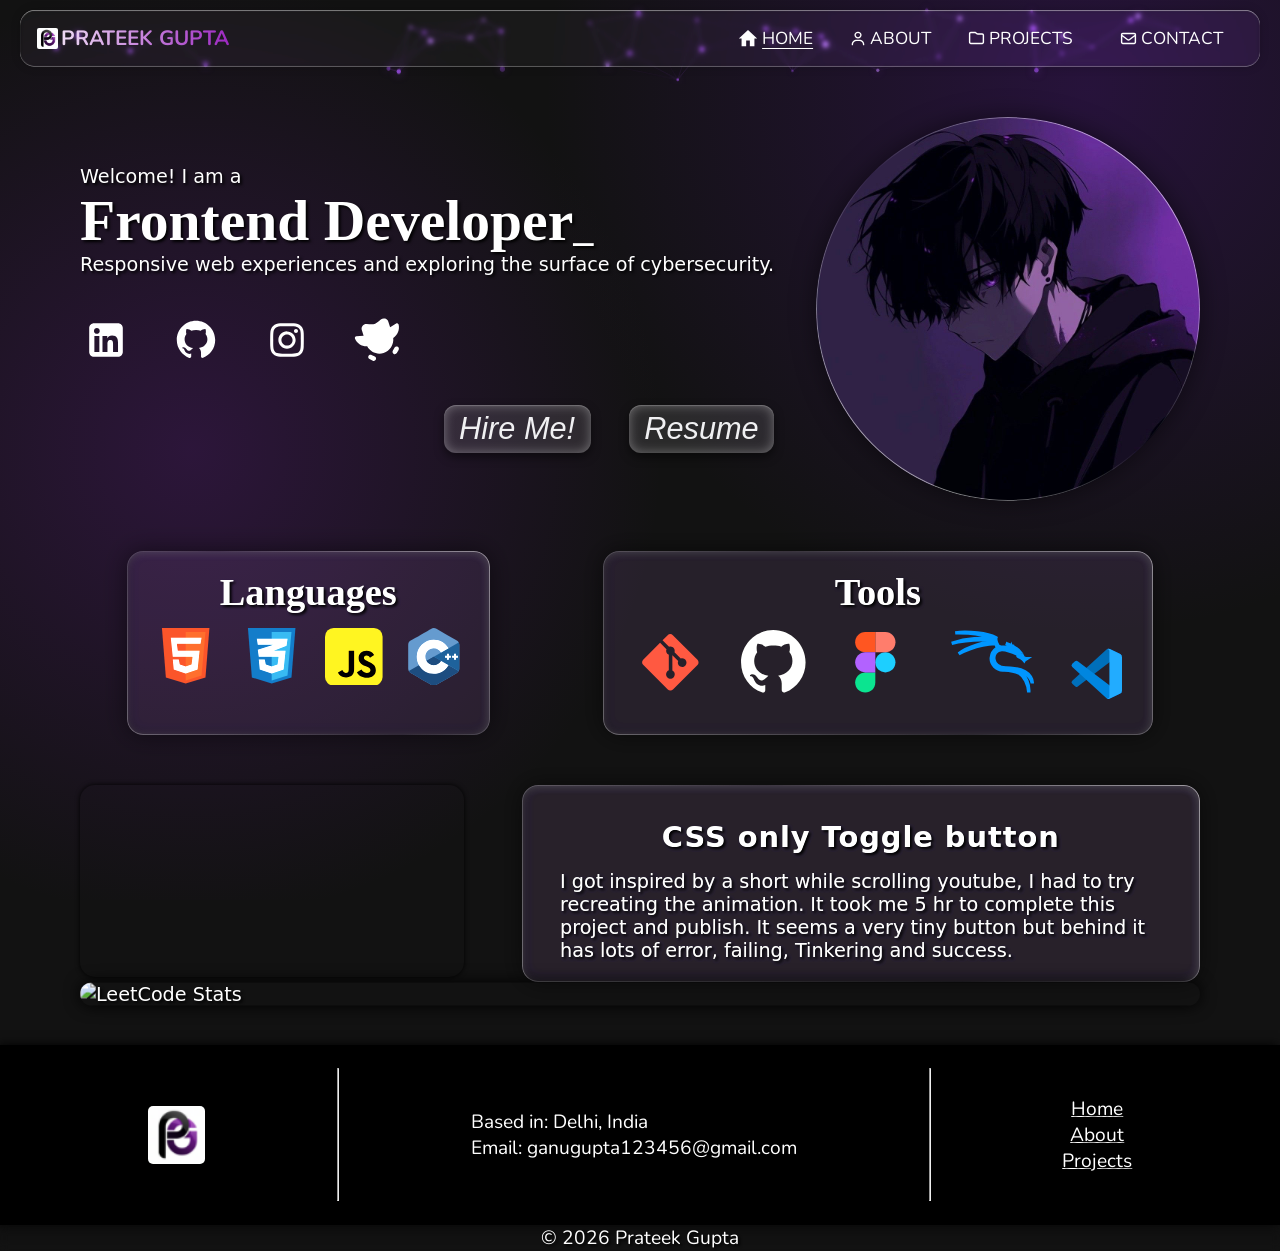
==== commit 685b9813: "Update LeetCode stats link and image source" ====
--- a/index.html
+++ b/index.html
@@ -235,8 +235,8 @@
             </div>
         </div>
 
-        <a href="https://leetcode.com/u/8hJD0qYSUv/" id="leetcode_stats" class="leetcode_class"><img id="leetcode_stats"
-                src="https://leetcard.jacoblin.cool/8hJD0qYSUv?theme=dark" alt="LeetCode Stats"></a>
+        <a href="https://leetcode.com/u/yourprateek/" id="leetcode_stats" class="leetcode_class"><img id="leetcode_stats"
+                src="https://leetcard.jacoblin.cool/yourprateek?theme=dark" alt="LeetCode Stats"></a>
 
     </main>
 
@@ -436,4 +436,4 @@
     <script src="./JavaScript/project.js"></script>
 </body>
 
-</html>+</html>
